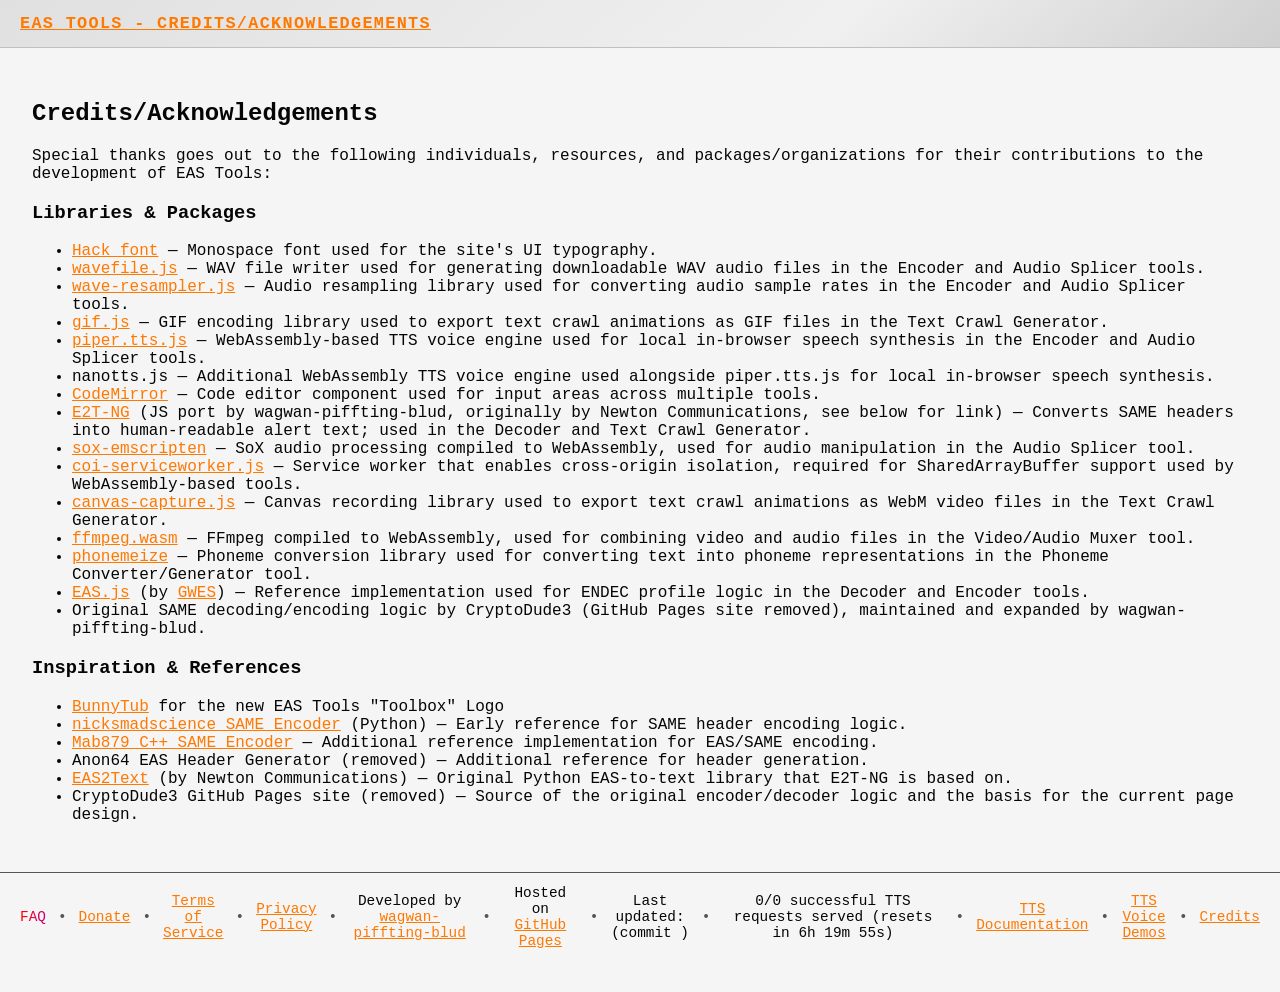
==== credits.html @ 18090b98 "Add third-party credits page; new logo by BunnyTub (https://bunnytub.com/) Signed-off-by: wagwan pif" ====
<!DOCTYPE html>
<html lang="en">
    <head>
        <meta charset="utf-8">
        <meta http-equiv="Content-Type" content="text/html; charset=utf-8">
        <meta name="robots" content="index, nofollow">
        <meta name="viewport" content="width=device-width, initial-scale=1">
        <title>EAS Tools - Credits/Acknoledgements</title>
        <link rel="stylesheet" href="assets/css/hack.css">
        <link rel="stylesheet" href="assets/css/style.css">
        <meta name="title" content="Emergency Alert System (EAS) Tools">
        <meta name="description" content="A web tool to decode and encode EAS SAME headers locally in your browser.">
        <meta name="keywords" content="eas, same, emergency alert system, specific area message encoding">
        <meta name="language" content="English">
        <meta name="image" content="https://eas.tools/assets/eas-logo-banner.png">
        <meta name="author" content="https://github.com/wagwan-piffting-blud/">
        <link rel="canonical" href="https://eas.tools/">
        <meta property="og:type" content="website">
        <meta property="og:title" content="Emergency Alert System (EAS) Tools">
        <meta property="og:description" content="A web tool to decode and encode EAS SAME headers locally in your browser.">
        <meta property="og:url" content="https://eas.tools/">
        <meta property="og:image" content="https://eas.tools/assets/eas-logo-banner.png">
        <meta property="og:site_name" content="EAS Tools">
        <meta name="twitter:card" content="summary">
        <meta name="twitter:title" content="Emergency Alert System (EAS) Tools">
        <meta name="twitter:description"
            content="A web tool to decode and encode EAS SAME headers locally in your browser.">
        <meta name="twitter:image" content="https://eas.tools/assets/eas-logo-banner.png">
        <meta name="twitter:image:alt" content="Emergency Alert System Logo">
        <!-- Cloudflare Web Analytics -->
        <script defer src='https://static.cloudflareinsights.com/beacon.min.js'
            data-cf-beacon='{"token": "de7f295c3b7d43e1a9a771246a7fdc65"}'></script>
        <!-- End Cloudflare Web Analytics -->
    </head>
    <body>
        <header>
            <h1><a href="./index.html">EAS Tools - Credits/Acknowledgements</a></h1>
        </header>
        <main>
            <article style="padding: 2rem;">
                <h2>Credits/Acknowledgements</h2>
                <p>Special thanks goes out to the following individuals, resources, and packages/organizations for their contributions to the development of EAS Tools:</p>
                <h3>Libraries &amp; Packages</h3>
                <ul>
                    <li><a href="https://github.com/source-foundry/Hack" target="_blank" rel="noopener">Hack font</a> &mdash; Monospace font used for the site's UI typography.</li>
                    <li><a href="https://rochars.github.io/wavefile/" target="_blank" rel="noopener">wavefile.js</a> &mdash; WAV file writer used for generating downloadable WAV audio files in the Encoder and Audio Splicer tools.</li>
                    <li><a href="https://github.com/rochars/wave-resampler" target="_blank" rel="noopener">wave-resampler.js</a> &mdash; Audio resampling library used for converting audio sample rates in the Encoder and Audio Splicer tools.</li>
                    <li><a href="https://github.com/jnordberg/gif.js" target="_blank" rel="noopener">gif.js</a> &mdash; GIF encoding library used to export text crawl animations as GIF files in the Text Crawl Generator.</li>
                    <li><a href="https://github.com/Mintplex-Labs/piper-tts-web" target="_blank" rel="noopener">piper.tts.js</a> &mdash; WebAssembly-based TTS voice engine used for local in-browser speech synthesis in the Encoder and Audio Splicer tools.</li>
                    <li>nanotts.js &mdash; Additional WebAssembly TTS voice engine used alongside piper.tts.js for local in-browser speech synthesis.</li>
                    <li><a href="https://codemirror.net/" target="_blank" rel="noopener">CodeMirror</a> &mdash; Code editor component used for input areas across multiple tools.</li>
                    <li><a href="https://github.com/wagwan-piffting-blud/E2T-NG" target="_blank" rel="noopener">E2T-NG</a> (JS port by wagwan-piffting-blud, originally by Newton Communications, see below for link) &mdash; Converts SAME headers into human-readable alert text; used in the Decoder and Text Crawl Generator.</li>
                    <li><a href="https://github.com/rameshvarun/sox-emscripten" target="_blank" rel="noopener">sox-emscripten</a> &mdash; SoX audio processing compiled to WebAssembly, used for audio manipulation in the Audio Splicer tool.</li>
                    <li><a href="https://github.com/gzuidhof/coi-serviceworker" target="_blank" rel="noopener">coi-serviceworker.js</a> &mdash; Service worker that enables cross-origin isolation, required for SharedArrayBuffer support used by WebAssembly-based tools.</li>
                    <li><a href="https://github.com/amandaghassaei/canvas-capture" target="_blank" rel="noopener">canvas-capture.js</a> &mdash; Canvas recording library used to export text crawl animations as WebM video files in the Text Crawl Generator.</li>
                    <li><a href="https://github.com/ffmpegwasm/ffmpeg.wasm" target="_blank" rel="noopener">ffmpeg.wasm</a> &mdash; FFmpeg compiled to WebAssembly, used for combining video and audio files in the Video/Audio Muxer tool.</li>
                    <li><a href="https://github.com/hans00/phonemize" target="_blank" rel="noopener">phonemeize</a> &mdash; Phoneme conversion library used for converting text into phoneme representations in the Phoneme Converter/Generator tool.</li>
                    <li><a href="https://github.com/globaleas/EAS.js/" target="_blank" rel="noopener">EAS.js</a> (by <a href="https://globaleas.org/" target="_blank" rel="noopener">GWES</a>) &mdash; Reference implementation used for ENDEC profile logic in the Decoder and Encoder tools.</li>
                    <li>Original SAME decoding/encoding logic by CryptoDude3 (GitHub Pages site removed), maintained and expanded by wagwan-piffting-blud.</li>
                </ul>
                <h3>Inspiration &amp; References</h3>
                <ul>
                    <li><a href="https://bunnytub.com/" target="_blank" rel="noopener">BunnyTub</a> for the new EAS Tools "Toolbox" Logo</li>
                    <li><a href="https://github.com/nicksmadscience/eas-same-encoder" target="_blank" rel="noopener">nicksmadscience SAME Encoder</a> (Python) &mdash; Early reference for SAME header encoding logic.</li>
                    <li><a href="https://github.com/Mab879/eas_encoder" target="_blank" rel="noopener">Mab879 C++ SAME Encoder</a> &mdash; Additional reference implementation for EAS/SAME encoding.</li>
                    <li>Anon64 EAS Header Generator (removed) &mdash; Additional reference for header generation.</li>
                    <li><a href="https://github.com/Newton-Communications/E2T/" target="_blank" rel="noopener">EAS2Text</a> (by Newton Communications) &mdash; Original Python EAS-to-text library that E2T-NG is based on.</li>
                    <li>CryptoDude3 GitHub Pages site (removed) &mdash; Source of the original encoder/decoder logic and the basis for the current page design.</li>
                </ul>
            </article>
        </main>
        <footer></footer>
        <script src="assets/js/footer.js"></script>
    </body>
</html>
---- assets/css/hack.css ----
/*!
 *  Hack typeface https://github.com/source-foundry/Hack
 *  License: https://github.com/source-foundry/Hack/blob/master/LICENSE.md
 */
/* FONT PATHS
 * -------------------------- */
@font-face {
  font-family: 'Hack';
  src: url('../fonts/hack-regular.woff2') format('woff2'), url('../fonts/hack-regular.woff') format('woff');
  font-weight: 400;
  font-style: normal;
}

@font-face {
  font-family: 'Hack';
  src: url('../fonts/hack-bold.woff2') format('woff2'), url('../fonts/hack-bold.woff') format('woff');
  font-weight: 700;
  font-style: normal;
}

@font-face {
  font-family: 'Hack';
  src: url('../fonts/hack-italic.woff2') format('woff2'), url('../fonts/hack-italic.woff') format('woff');
  font-weight: 400;
  font-style: italic;
}

@font-face {
  font-family: 'Hack';
  src: url('../fonts/hack-bolditalic.woff2') format('woff2'), url('../fonts/hack-bolditalic.woff') format('woff');
  font-weight: 700;
  font-style: italic;
}
---- assets/css/style.css ----
/* Animation CSS */
@keyframes fill-progress {
  0% {
    width: 0;
  }
  100% {
    width: 40vw;
  }
}

@keyframes rainbow-animation {
    0% {
        background-position: 0%;
    }
    100% {
        background-position: 100%;
    }
}

@keyframes announcement-slide-in {
    from { opacity: 0; transform: translateY(16px); }
    to   { opacity: 1; transform: translateY(0); }
}

@keyframes announcement-slide-out {
    from { opacity: 1; transform: translateY(0); }
    to   { opacity: 0; transform: translateY(16px); }
}

/* Element-level CSS */
* {
    box-sizing: border-box;
    --color-bg: #050505;
    --color-text: #f5f5f5;
    --color-orange: #ff7800;
    --color-dark-orange: #b15708;
    --color-border: #303030;
    --color-border-light: #555555;
    --color-black: #000000;
}

:root{
  --sat: env(safe-area-inset-top, 10px);
  --sab: env(safe-area-inset-bottom, 10px);
}

html {
    height: 100%;
    width: 100%;
}

table {
    border-collapse: collapse;
    border: 1px solid var(--color-black);
    font-size: 1.04em;
}

table td {
    border: 2px solid var(--color-black);
}

body {
    margin: 0;
    background: var(--color-bg);
    color: var(--color-text);
    font-family: "Hack", monospace;
    display: flex;
    flex-direction: column;
    min-height: 100vh;
    padding-bottom: var(--sab);
}

header {
    display: flex;
    align-items: center;
    justify-content: space-between;
    gap: 16px;
    padding: 14px 20px;
    background: linear-gradient(140deg, #121212, #1f1f1f 65%, #0b0b0b);
    border-bottom: 1px solid #242424;
}

h1 {
    margin: 0;
    font-size: 1.05rem;
    letter-spacing: 0.08em;
    text-transform: uppercase;
}

select,input,textarea,date {
    background-color: #161616;
    color: var(--color-text);
    border: 1px solid var(--color-border);
}

main {
    flex: 1 1 auto;
    position: relative;
    overflow: hidden;
}

pre {
    white-space: pre-wrap;
    background-color: #ecedec;
    color: var(--color-black);
    padding: 12px;
    padding-right: 3vw;
}

button {
    background-color: var(--color-orange);
    color: var(--color-bg);
    padding: 6px 12px;
    border-radius: 4px;
    cursor: pointer;
    font-size: 0.9rem;
    font-family: 'Hack', monospace;
}

footer {
    background: #121212;
    color: var(--color-text);
    text-align: center;
    padding: 12px 20px;
    font-size: 0.9rem;
    border-top: 1px solid #242424;
}

audio {
    width: 30vw;
    height: auto;
}

a {
    color: #ff9a3c;
}

/* Pseudo-class and attribute CSS */
section.ffm-app {
    font-family: "Hack", monospace !important;
}

a:visited {
    color: var(--color-dark-orange);
}

button[data-tool] {
    border: 1px solid var(--color-border);
    background: #161616;
    color: inherit;
    font: inherit;
    padding: 8px 18px;
    cursor: pointer;
    border-radius: 6px;
    transition: background 120ms ease, color 120ms ease, border-color 120ms ease;
}

button[data-tool]:hover {
    background: #252525;
}

button[data-tool].active {
    background: var(--color-orange);
    color: var(--color-bg);
    border-color: var(--color-orange);
}

span.checkmark {
    display: inline-flex;
    align-items: center;
    justify-content: center;
    width: 20px;
    height: 20px;
    position: relative;
    background-color: #161616;
    border: 2px solid var(--color-border);
    border-radius: 4px;
    flex-shrink: 0;
}

[data-mic-container] {
    margin-bottom: 8px;
}

button:disabled,
button[disabled] {
    background-color: #3a3a3a;
    color: var(--color-border-light);
    cursor: not-allowed;
    border-color: #3a3a3a;
}

/* ID-level CSS */
#faq-link {
    background: linear-gradient(270deg, #ff0000, #ff7f00, #ffff00, #00ff00, #5b5bf1, #7612bd, #8b00ff, #ff0000);
    background-size: 1400% 1400%;
    -webkit-background-clip: text;
    -moz-background-clip: text;
    background-clip: text;
    color: transparent;
    -webkit-text-fill-color: transparent;
    animation: rainbow-animation 60s ease infinite;
}

#audioPlayback {
    display: block;
    margin-top: 8px;
    padding: 6px;
    background: #1a1a1a;
    border: 1px solid var(--color-border);
    border-radius: 6px;
    min-height: 40px;
}

.generatedHeader {
    background-color: #222;
    color: var(--color-text);
    padding: 6px;
    border-radius: 4px;
    display: inline-block;
    margin-top: 6px;
}

#status {
    font-family: Hack;
}

#balconTable table,#balconTable th, #balconTable td {
    border: 1px solid white;
}

#crawlExportProgress {
    height: 1.25rem;
    width: 100%;
    background-color: var(--color-black);
    border: 1px solid var(--color-border-light);
    border-radius: 10px;
    appearance: none;
    overflow: hidden;
    display: block;
}

#crawlExportProgress::-webkit-progress-bar {
    background-color: var(--color-black);
}

#crawlExportProgress::-webkit-progress-value {
    background-color: var(--color-orange);
    border-radius: 10px;
    transition: width 150ms linear;
}

#crawlExportProgress::-moz-progress-bar {
    background-color: var(--color-orange);
    transition: width 150ms linear;
}

#decoder-panel #output {
    font-family: "Hack", monospace;
    white-space: pre-wrap;
}

#decoder-panel #sync {
    font-family: monospace;
    font-size: 1.5em;
}

#decoder-panel .level-meter {
    display: flex;
    align-items: flex-start;
    gap: 12px;
    margin: 12px 0 18px;
}

#decoder-panel .level-meter__label {
    font-size: 0.75rem;
    letter-spacing: 0.08em;
    text-transform: uppercase;
    color: #9a9a9a;
    min-width: 56px;
    padding-top: 1px;
}

#decoder-panel .level-meter__stack {
    flex: 1 1 auto;
    min-width: 0;
}

#decoder-panel .level-meter__bars {
    position: relative;
    width: 100%;
    height: 10px;
    border-radius: 999px;
    overflow: hidden;
    background: linear-gradient(90deg,
            rgba(52, 199, 89, 0.22) 0%,
            rgba(52, 199, 89, 0.22) 66.666%,
            rgba(255, 204, 0, 0.22) 66.666%,
            rgba(255, 204, 0, 0.22) 85%,
            rgba(255, 69, 58, 0.22) 85%,
            rgba(255, 69, 58, 0.22) 100%);
    border: 1px solid #232323;
}

#decoder-panel .level-meter__fill {
    position: absolute;
    inset: 0;
    width: 100%;
    background: linear-gradient(90deg,
            #34c759 0%,
            #34c759 66.666%,
            #ffcc00 66.666%,
            #ffcc00 85%,
            #ff453a 85%,
            #ff453a 100%);
    clip-path: inset(0 100% 0 0);
    -webkit-clip-path: inset(0 100% 0 0);
    transition: clip-path 80ms linear, -webkit-clip-path 80ms linear;
}

#decoder-panel .level-meter__scale {
    margin-top: 3px;
    user-select: none;
}

#decoder-panel .level-meter__tick-lines {
    --meter-tick-minor: rgba(255, 255, 255, 0.48);
    --meter-tick-major: rgba(255, 255, 255, 0.82);
    height: 8px;
    background-image:
        linear-gradient(var(--meter-tick-major), var(--meter-tick-major)),
        linear-gradient(var(--meter-tick-major), var(--meter-tick-major)),
        linear-gradient(var(--meter-tick-major), var(--meter-tick-major)),
        linear-gradient(var(--meter-tick-major), var(--meter-tick-major)),
        linear-gradient(var(--meter-tick-major), var(--meter-tick-major)),
        linear-gradient(var(--meter-tick-major), var(--meter-tick-major)),
        linear-gradient(var(--meter-tick-major), var(--meter-tick-major)),
        linear-gradient(var(--meter-tick-minor), var(--meter-tick-minor)),
        linear-gradient(var(--meter-tick-minor), var(--meter-tick-minor)),
        linear-gradient(var(--meter-tick-minor), var(--meter-tick-minor)),
        linear-gradient(var(--meter-tick-minor), var(--meter-tick-minor)),
        linear-gradient(var(--meter-tick-minor), var(--meter-tick-minor)),
        linear-gradient(var(--meter-tick-minor), var(--meter-tick-minor));
    background-size:
        2px 8px,
        2px 8px,
        2px 8px,
        2px 8px,
        2px 8px,
        2px 8px,
        2px 8px,
        2px 6px,
        2px 6px,
        2px 6px,
        2px 6px,
        2px 6px,
        2px 6px;
    background-position:
        0% 0,
        16.666667% 0,
        33.333333% 0,
        50% 0,
        66.666667% 0,
        83.333333% 0,
        100% 0,
        8.333333% 1px,
        25% 1px,
        41.666667% 1px,
        58.333333% 1px,
        75% 1px,
        91.666667% 1px;
    background-repeat: no-repeat;
}

#decoder-panel .level-meter__tick-labels {
    margin-top: 2px;
    position: relative;
    height: 1em;
    font-family: "Hack", monospace;
    font-size: 0.66rem;
    font-weight: 600;
    letter-spacing: 0.01em;
    color: rgba(255, 255, 255, 0.82);
    text-shadow: 0 0 2px rgba(0, 0, 0, 0.45);
    line-height: 1;
}

#decoder-panel .level-meter__tick-labels span {
    position: absolute;
    top: 0;
    transform: translateX(-50%);
    white-space: nowrap;
}

#decoder-panel .level-meter__tick-labels span:nth-child(1) {
    left: 0%;
}

#decoder-panel .level-meter__tick-labels span:nth-child(2) {
    left: 16.666667%;
}

#decoder-panel .level-meter__tick-labels span:nth-child(3) {
    left: 33.333333%;
}

#decoder-panel .level-meter__tick-labels span:nth-child(4) {
    left: 50%;
}

#decoder-panel .level-meter__tick-labels span:nth-child(5) {
    left: 66.666667%;
}

#decoder-panel .level-meter__tick-labels span:nth-child(6) {
    left: 83.333333%;
}

#decoder-panel .level-meter__tick-labels span:nth-child(7) {
    left: 100%;
}

#decoder-panel .modalContainer {
    left: 0;
    top: 0;
    z-index: 999;
    position: fixed;
    width: 100%;
    height: 100%;
    display: flex;
    justify-content: center;
    align-items: center;
}

#decoder-panel .modalBox {
    z-index: 1000;
    font-family: monospace;
    padding: 10px;
    margin: 15px;
    background-color: #0e0e0e;
    border: 1px solid #2b2b2b;
}

#decoder-panel .modalContent {
    padding: 20px;
    height: 50%;
    position: relative;
}

#decoder-panel .modalClose {
    position: absolute;
    font-size: 1.5em;
    cursor: pointer;
    z-index: 1001;
    margin: 2px;
}

#decoder-panel .watch {
    color: var(--color-orange);
}

#decoder-panel .warning {
    color: #ff4d4d;
}

#encoder-panel a {
    color: #ff9a3c;
}

#encoder-panel table,
#encoder-panel th,
#encoder-panel td {
    border: 1px solid #444;
}

#encoder-panel table {
    border-collapse: collapse;
    font-size: 1.04em;
}

#encoder-panel td,
#encoder-panel th {
    padding: 6px 8px;
}

#encoder-panel .control-panel button {
    display: inline-block;
}

#spliceWaveform {
    width: 100%;
    height: auto;
    border-radius: 6px;
    background: linear-gradient(180deg, #0f0f0f 0%, #111 100%);
}

#tab-set {
    display: flex;
    gap: 10px;
}

#cheader {
    width: 35vw;
    text-wrap: wrap;
}

#ttsVoice2 {
    width: 100%;
    height: 15rem;
    font-family: "Hack", monospace;
    font-size: 1rem;
    padding: 8px;
    border-radius: 6px;
    resize: vertical;
}

#ttsText:disabled {
    opacity: 0.65;
}

#ttsText, #ttsText2 {
    display: none;
}

#ttsVoice2 {
    height: auto;
}

#mobile-controls {
    display: none;
}

#stateselect, #countyselect {
    width: 10vw;
}

#rgselect {
    width: 3vw;
}

#spliceSilence,
#spliceLoudness {
    width: 7.5vw;
}

#spliceMacros {
    width: 15vw;
}

#eas-tools-logo {
    background: url('../eas-tools-logo.png?v=2') no-repeat center; /* cache-busting query param */
    background-size: 115%;
    width: 3vw;
    height: 6vh;
    border-radius: 50%;
    object-fit: contain;
    display: inline-block;
}

#announcement-toast {
    position: fixed;
    bottom: 20px;
    right: 20px;
    max-width: 340px;
    background: #1a1a1a;
    border: 1px solid var(--color-border-light);
    border-left: 3px solid var(--color-orange);
    border-radius: 6px;
    padding: 14px 36px 14px 14px;
    font-size: 0.85rem;
    line-height: 1.4;
    color: var(--color-text);
    z-index: 9999;
    animation: announcement-slide-in 0.3s ease-out;
    box-shadow: 0 4px 16px rgba(0, 0, 0, 0.5);
}

#announcement-toast strong {
    display: block;
    margin-bottom: 4px;
    color: var(--color-orange);
}

#announcement-toast p {
    margin: 0;
    color: #ccc;
}

#announcement-toast a {
    color: #ff9a3c;
}

#announcement-toast a:visited {
    color: var(--color-dark-orange);
}

#announcement-dismiss {
    position: absolute;
    top: 6px;
    right: 6px;
    background: none;
    border: none;
    color: #888;
    font-size: 1.2rem;
    cursor: pointer;
    padding: 2px 6px;
    line-height: 1;
}

#announcement-dismiss:hover {
    color: var(--color-text);
}

/* Class-level CSS */
.strikethrough {
    text-decoration: line-through;
}

.right-align {
    float: right;
}

.funny-haha {
    color: var(--color-text) !important;
    text-decoration: none;
}

.codemirror-example > .cm-s-dracula .CodeMirror-cursor {
    border-left: solid thin #282a36 !important;
}

.inner-copy-paste-paragraph {
    margin: 0;
    margin-bottom: -12px;
}

.codemirror-example, .CodeMirror.vtml-codemirror-pre, .CodeMirror.bal-codemirror-pre {
    font-family: "Hack", monospace;
    font-size: 1rem;
    margin-top: 12px;
    height: 25vh;
}

.copy-paste-code-container {
    border: 1px solid var(--color-border);
    border-radius: 6px;
    padding: 12px;
    background-color: #121212;
}

.copy-text {
    position: relative;
    bottom: -4vh;
    left: 92vw;
    background-color: var(--color-orange);
    color: var(--color-bg);
    padding: 8px 12px;
    border-radius: 6px;
    font-size: 0.9rem;
    box-shadow: 0 2px 6px rgba(0, 0, 0, 0.3);
    opacity: 0.9;
    z-index: 10000;
    cursor: pointer;
    text-anchor: end;
}

.crawl-export-progress {
    padding: 12px 16px;
    border-radius: 12px;
    margin-top: 12px;
}

.crawl-export-progress__row {
    display: flex;
    align-items: center;
    gap: 12px;
}

.crawl-export-progress__row progress {
    flex: 1 1 auto;
}

.ttsText--editor {
    display: block;
    width: 100%;
    margin: 0 auto;
}

.CodeMirror.ttsText--editor {
    display: inline-block;
    width: 100%;
    margin: 0 auto;
    border: 1px solid #2b2b2b;
    border-radius: 6px;
    font-family: "Hack", monospace;
    font-size: 1rem;
}

.ttsText--editor .CodeMirror-scroll {
    min-height: 15rem;
}

.ttsText--editor pre {
    background: transparent;
    color: inherit;
    padding: 0;
    margin: 0;
    white-space: pre-wrap;
}

.ttsText--editor .CodeMirror-wrap pre.CodeMirror-line,
.ttsText--editor .CodeMirror-wrap pre.CodeMirror-line-like {
    padding: 0 4px;
}

.footer-links {
    list-style: none;
    display: flex;
    justify-content: center;
    align-items: center;
    gap: 0;
    margin: 0;
    padding: 0;
    flex-wrap: nowrap;
}

.footer-links li {
    display: inline-flex;
    align-items: center;
}

.footer-links li + li::before {
    content: "•";
    color: #555;
    margin: 0 12px;
}

.footer-links p {
    margin: 0;
}

.section-heading {
    font-size: 0.95rem;
    letter-spacing: 0.04em;
    text-transform: uppercase;
    margin: 0 0 18px;
    color: var(--color-orange);
}

.hidden-checkbox {
    position: absolute;
    top: 50%;
    left: 0;
    width: 20px;
    height: 20px;
    margin: 0;
    opacity: 0;
    cursor: pointer;
    transform: translateY(-50%);
}

.custom-checkbox-container {
    position: relative;
    display: inline-flex;
    align-items: center;
    gap: 10px;
    cursor: pointer;
    user-select: none;
    line-height: 1.2;
}

.custom-checkbox-container input[type="checkbox"]:focus-visible~span.checkmark {
    box-shadow: 0 0 0 2px rgba(255, 120, 0, 0.55);
}

.custom-checkbox-container input[type="checkbox"]:checked~span.checkmark {
    background-color: var(--color-orange);
    border-color: var(--color-orange);
}

.custom-checkbox-container span.checkmark:after {
    content: "";
    position: absolute;
    top: 50%;
    left: 50%;
    width: 6px;
    height: 12px;
    border: solid white;
    border-width: 0 3px 3px 0;
    transform: translate(-50%, -60%) rotate(45deg);
    opacity: 0;
}

.custom-checkbox-container input[type="checkbox"]:checked~span.checkmark:after {
    opacity: 1;
}

.shorter-hr {
    border: none;
    border-top: 1px solid var(--color-border);
    margin: 12px 0;
    width: 30%;
}

.eom-hr {
    border: none;
    border-top: 3px solid var(--color-border);
    margin: 12px 0;
    width: 60%;
}

.control-panel button {
    display: inline-block;
}

.splice-grid {
    display: grid;
    grid-template-columns: 2fr 1fr;
    gap: 16px;
    align-items: start;
}

.waveform-card {
    background: #0a0a0a;
    border: 1px solid #1e1e1e;
    border-radius: 8px;
    padding: 12px;
}

.waveform-meta {
    display: flex;
    justify-content: space-between;
    align-items: center;
    margin-top: 8px;
    gap: 8px;
    flex-wrap: wrap;
}

.waveform-actions {
    display: flex;
    gap: 8px;
    flex-wrap: wrap;
}

.splice-controls {
    background: #0b0b0b;
    border: 1px solid #1e1e1e;
    border-radius: 8px;
    padding: 12px;
    display: flex;
    flex-direction: column;
    gap: 10px;
}

.status-line {
    display: block;
    min-height: 18px;
    opacity: 0.85;
}

.splice-action-grid {
    display: grid;
    grid-template-columns: repeat(auto-fit, minmax(140px, 1fr));
    gap: 8px;
}

.splice-storage {
    font-size: 0.9em;
}

.splice-timeline {
    margin-top: 16px;
}

.splice-timeline__hint {
    margin-top: 4px;
}

.splice-segment-list {
    list-style: none;
    padding: 0;
    margin: 0;
    display: grid;
    gap: 8px;
}

.title {
    font-weight: bold;
}

.entry {
    cursor: pointer;
    user-select: none;
}

.tool-panel {
    position: absolute;
    inset: 0;
    overflow-y: auto;
    padding: 24px clamp(18px, 2vw, 32px);
    display: none;
}

.tool-panel.active {
    display: block;
}

.mobileBreak,.phonemeCrossMode,.customFontUpload {
    display: none;
}

.CodeMirror-code {
    margin-right: 110px;
}

.dragover {
    border-color: var(--color-orange) !important;
    background-color: var(--color-border-light) !important;
    border: 6px dashed var(--color-orange) !important;
}

.dragover::before{
    content: "Release to upload";
    position: absolute;
    top: 50%;
    left: 50%;
    transform: translate(-50%, -50%);
    color: var(--color-orange);
    font-size: 1.5rem;
    font-weight: bold;
    pointer-events: none;
}

.raw-alert::after {
    content: " [RAW]";
    color: var(--color-border-light);
    margin-right: 6px;
}

.announcement-hiding {
    animation: announcement-slide-out 0.2s ease-in forwards !important;
}

/* Media Queries */
/* Mobile devices */
@media screen and (max-width: 1079px) {
    #eas-tools-logo {
        width: 12vw;
        height: 5.5vh;
        margin: 12px 12px 0 0;
    }

    .inner-copy-paste-paragraph {
        margin: 0;
        margin-bottom: -12px;
    }

    .codemirror-example, .CodeMirror.vtml-codemirror-pre, .CodeMirror.bal-codemirror-pre {
        font-family: "Hack", monospace;
        font-size: 1rem;
        margin-top: 50px;
        height: 25vh;
    }

    .copy-paste-code-container {
        border: 1px solid var(--color-border);
        border-radius: 6px;
        padding: 12px;
        background-color: #121212;
    }

    .copy-text {
        position: relative;
        bottom: -2vh;
        left: 55vw;
        background-color: var(--color-orange);
        color: var(--color-bg);
        padding: 8px 12px;
        border-radius: 6px;
        font-size: 0.9rem;
        box-shadow: 0 2px 6px rgba(0, 0, 0, 0.3);
        opacity: 0.9;
        z-index: 1000;
        cursor: pointer;
        text-anchor: end;
    }

    footer {
        font-size: 0.7rem;
        position: sticky;
        bottom: 0;
        overflow-y: scroll;
        z-index: 10000;
    }

    #footer-mobile-arrow {
        display: block !important;
        width: 10vw;
        height: 5px;
        background-color: var(--color-border-light);
        border-radius: 3px;
        margin: 0 auto 6px auto;
    }

    #footer-mobile-arrow::after {
        display: block !important;
        content: "▶";
        font-size: 1.5rem;
        font-weight: bold;
        color: var(--color-border-light);
        position: relative;
        top: -1.7vh;
        left: 4.2vw;
    }

    #footer-mobile-tip {
        display: block !important;
        text-align: center;
        font-size: 0.6rem;
        color: var(--color-border-light);
        margin: 0 0 6px 0;
    }

    #tts-requests-reset-time {
        font-size: 0.5rem;
    }

    .right-align {
        float: none;
        display: block;
        text-align: right;
        margin-top: 10px;
    }

    .footer-links {
        list-style: none;
        display: flex;
        justify-content: left;
        align-items: left;
        gap: 0;
        margin: 0;
        padding: 0;
        flex-wrap: nowrap;
    }

    .footer-links li:last-child {
        padding-right: 5vw;
    }

    .footer-links li {
        display: inline-flex;
        align-items: left;
    }

    .footer-links li + li::before {
        content: "•";
        color: var(--color-border-light);
        margin: 0 12px;
    }

    .footer-links p {
        margin: 0;
    }

    .shorter-hr,
    .eom-hr,
    #cheader,
    #ttsVoice {
        width: 100%;
    }

    #cheader {
        height: 50px;
    }

    audio {
        width: 90vw;
    }

    .splice-grid {
        display: flex;
        flex-direction: column;
        gap: 12px;
    }

    .waveform-card,
    .splice-controls,
    .splice-timeline {
        width: 100%;
    }

    #spliceWaveform {
        height: 8rem;
    }

    .splice-segment-list li div {
        width: 3vw;
    }

    .splice-segment-list li {
        text-overflow: ellipsis;
        width: 100%;
        height: 8rem;
        overflow: scroll;
        grid-template-columns: repeat(auto-fill, minmax(140px, 1fr));
    }

    #tab-set {
        flex: 1 1 auto;
        min-width: 0;
    }

    #nav-buttons {
        display: none;
    }

    #nav-selector {
        display: block !important;
    }

    #nav-select {
        width: 125%;
        padding: 8px;
        margin-top: 8px;
        margin-left: -4.2vw;
        font-size: 1rem;
        border-radius: 6px;
        background-color: #161616;
        color: var(--color-text);
        border: 1px solid var(--color-border);
    }

    #mobile-controls {
        display: inline-block;
    }

    #desktop-controls {
        display: none;
    }

    #stateselect, #countyselect, #rgselect {
        width: 70vw;
    }

    #att {
        width: 95vw;
    }

    .generatedHeader {
        width: 100%;
        text-wrap: wrap;
    }

    .mobileBreak {
        display: block;
    }

    .ttsText--editor {
        width: 100% !important;
    }

    .CodeMirror.ttsText--editor {
        width: 100% !important;
    }

    .CodeMirror-code {
        margin-right: 0;
    }

    #spliceMacros {
        width: 40vw;
    }

    #spliceSilence,
    #spliceLoudness,
    #static-noise-level,
    #static-noise-fade-depth,
    #static-noise-fade-rate {
        width: 20vw;
    }

    #ttsRatePitchControls {
        font-size: 0.85rem;
    }

    #ttsRatePitchControls2 {
        font-size: 0.75rem;
    }

    body > header {
        padding-top: var(--sat);
    }
}

/* Light mode */
@media (prefers-color-scheme: light) {
    * {
        --color-bg: #f5f5f5;
        --color-bg-darker: #a7a7a7;
        --color-text: #050505;
    }

    body {
        background: var(--color-bg);
        color: var(--color-text);
    }

    #encoder-panel a {
        color: var(--color-orange);
    }

    a {
        color: var(--color-orange);
    }

    a:visited {
        color: #1d941d;
    }

    .section-heading {
        color: var(--color-orange);
    }

    header {
        background: linear-gradient(140deg, #e0e0e0, #f0f0f0 65%, #d0d0d0);
        border-bottom: 1px solid #c0c0c0;
    }

    button[data-tool] {
        background: #e0e0e0;
        border: 1px solid #b0b0b0;
        color: var(--color-text);
    }

    button[data-tool]:hover {
        background: #d0d0d0;
    }

    button[data-tool].active {
        background: var(--color-orange);
        color: var(--color-text);
        border-color: var(--color-orange);
    }

    button {
        background-color: var(--color-orange);
        color: var(--color-text);
    }

    .tool-panel {
        background: var(--color-bg);
        color: var(--color-text);
    }

    .custom-checkbox-container span.checkmark {
        background-color: #f0f0f0;
        border: 2px solid #b0b0b0;
    }

    .custom-checkbox-container input[type="checkbox"]:checked~span.checkmark {
        background-color: var(--color-orange);
        border-color: var(--color-orange);
    }

    select,input,textarea,date {
        background-color: var(--color-bg);
        color: var(--color-text);
        border: 1px solid var(--color-border-light);
    }

    footer {
        background: var(--color-bg);
        color: var(--color-text);
        border-top: 1px solid var(--color-border-light);
    }

    #decoder-panel .modalBox {
        background-color: var(--color-bg);
        border: 1px solid var(--color-border-light);
    }

    #decoder-panel .level-meter__bars {
        background: linear-gradient(90deg,
                rgba(52, 199, 89, 0.25) 0%,
                rgba(52, 199, 89, 0.25) 66.666%,
                rgba(255, 204, 0, 0.25) 66.666%,
                rgba(255, 204, 0, 0.25) 85%,
                rgba(255, 69, 58, 0.25) 85%,
                rgba(255, 69, 58, 0.25) 100%);
        border: 1px solid var(--color-border-light);
    }

    #decoder-panel .level-meter__tick-lines {
        --meter-tick-minor: rgba(0, 0, 0, 0.42);
        --meter-tick-major: rgba(0, 0, 0, 0.72);
    }

    #decoder-panel .level-meter__tick-labels {
        color: rgba(0, 0, 0, 0.72);
        text-shadow: none;
    }

    #balconTable table, #balconTable th, #balconTable td {
        border: 1px solid var(--color-border-light);
    }

    .splice-controls,
    .waveform-card,
    .splice-segment-list,
    .splice-segment-list li {
        background-color: #f0f0f0 !important;
        border: 1px solid #b0b0b0 !important;
    }

    button:disabled,
    button[disabled] {
        background-color: #d0d0d0;
        color: #777777;
        cursor: not-allowed;
    }

    [data-splice-persist] {
        color: #1d941d !important;
    }

    .copy-paste-code-container {
        border: 1px solid #b0b0b0;
        background-color: #f0f0f0;
    }

    .generatedHeader {
        background-color: var(--color-bg) !important;
        color: var(--color-text) !important;
    }

    #audioPlayback {
        display: block;
        margin-top: 8px;
        padding: 6px;
        background: var(--color-bg);
        border: 1px solid var(--color-text);
        border-radius: 6px;
        min-height: 40px;
    }

    select#nav-select {
        color: var(--color-text);
        background-color: var(--color-bg);
    }
}

/* Additional mobile adjustments for the announcement toast */
@media (max-width: 480px) {
    #announcement-toast {
        right: 10px;
        left: 10px;
        bottom: 10px;
        max-width: none;
    }
}

/* Reduced motion */
@media (prefers-reduced-motion: reduce) {
    * {
        animation-duration: 0.001ms !important;
        transition-duration: 0.001ms !important;
    }
}
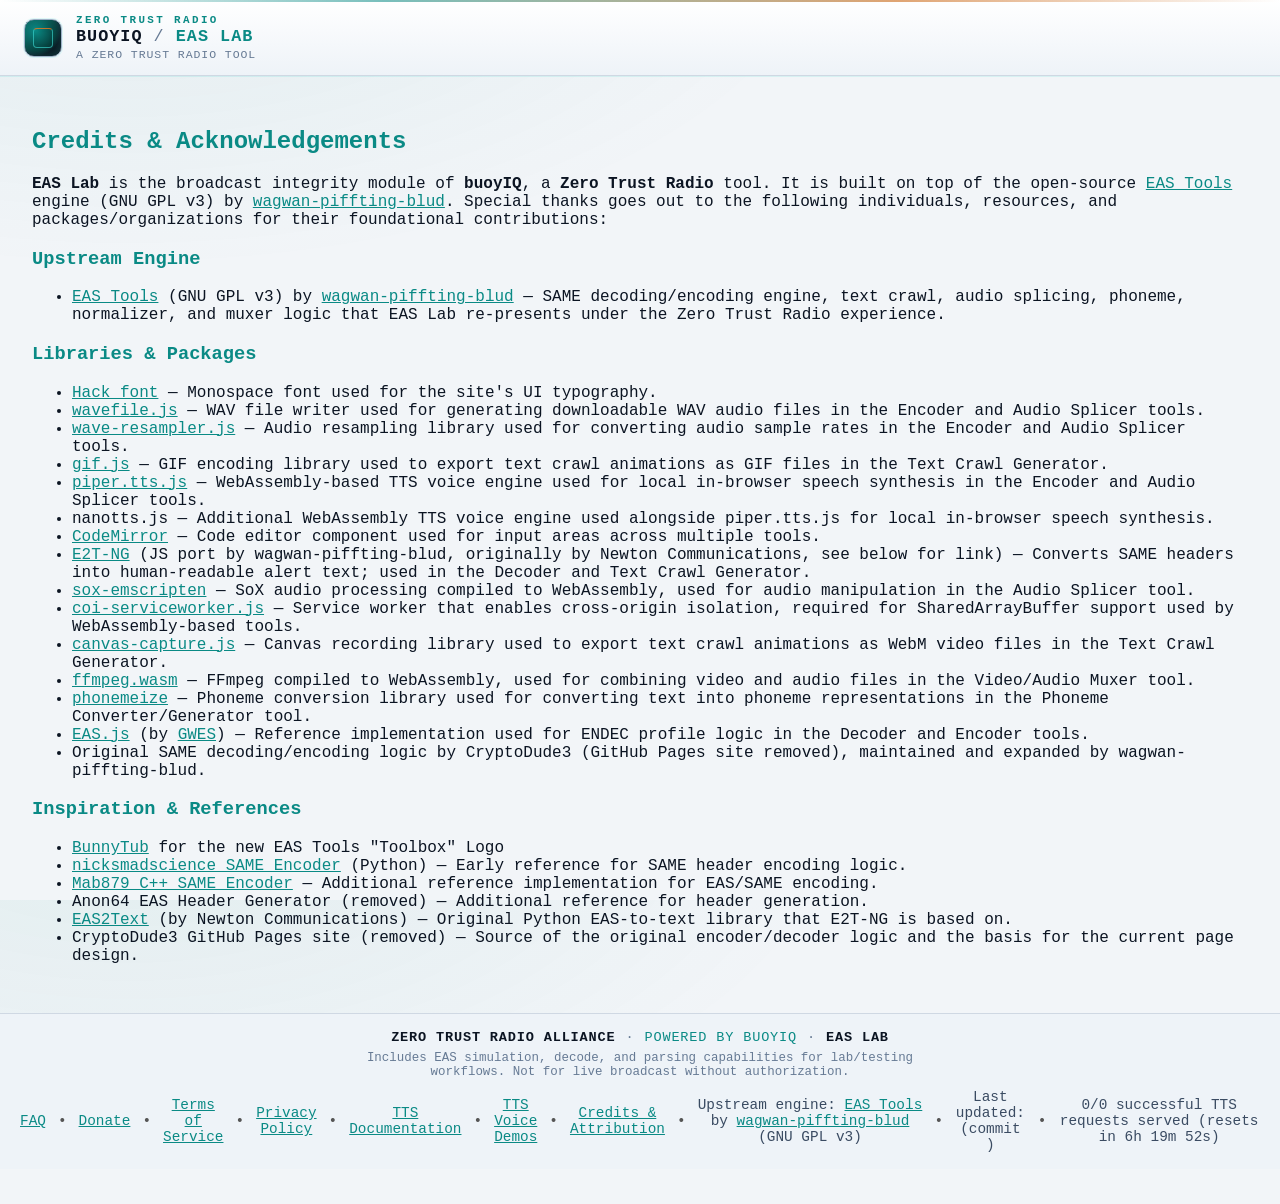
==== commit 394a86b3: "Rebrand EAS Tools as Zero Trust Radio · buoyIQ · EAS Lab Recasts the deployed experience as a native" ====
--- a/credits.html
+++ b/credits.html
@@ -5,41 +5,46 @@
         <meta http-equiv="Content-Type" content="text/html; charset=utf-8">
         <meta name="robots" content="index, nofollow">
         <meta name="viewport" content="width=device-width, initial-scale=1">
-        <title>EAS Tools - Credits/Acknoledgements</title>
+        <title>Credits &amp; Attribution — EAS Lab · buoyIQ · Zero Trust Radio</title>
         <link rel="stylesheet" href="assets/css/hack.css">
         <link rel="stylesheet" href="assets/css/style.css">
-        <meta name="title" content="Emergency Alert System (EAS) Tools">
-        <meta name="description" content="A web tool to decode and encode EAS SAME headers locally in your browser.">
-        <meta name="keywords" content="eas, same, emergency alert system, specific area message encoding">
+        <link rel="stylesheet" href="assets/css/ztr-brand.css">
+        <meta name="title" content="Credits &amp; Attribution — EAS Lab · buoyIQ · Zero Trust Radio">
+        <meta name="description" content="Open-source credits and attribution for EAS Lab, the broadcast integrity module of buoyIQ, a Zero Trust Radio tool.">
+        <meta name="keywords" content="zero trust radio, buoyiq, eas lab, credits, attribution, open source">
         <meta name="language" content="English">
         <meta name="image" content="https://eas.tools/assets/eas-logo-banner.png">
-        <meta name="author" content="https://github.com/wagwan-piffting-blud/">
+        <meta name="author" content="Zero Trust Radio Alliance">
         <link rel="canonical" href="https://eas.tools/">
         <meta property="og:type" content="website">
-        <meta property="og:title" content="Emergency Alert System (EAS) Tools">
-        <meta property="og:description" content="A web tool to decode and encode EAS SAME headers locally in your browser.">
+        <meta property="og:title" content="Credits &amp; Attribution — EAS Lab · buoyIQ · Zero Trust Radio">
+        <meta property="og:description" content="Open-source credits and attribution for EAS Lab, a Zero Trust Radio tool.">
         <meta property="og:url" content="https://eas.tools/">
         <meta property="og:image" content="https://eas.tools/assets/eas-logo-banner.png">
-        <meta property="og:site_name" content="EAS Tools">
+        <meta property="og:site_name" content="Zero Trust Radio · buoyIQ">
         <meta name="twitter:card" content="summary">
-        <meta name="twitter:title" content="Emergency Alert System (EAS) Tools">
+        <meta name="twitter:title" content="Credits &amp; Attribution — EAS Lab · buoyIQ · Zero Trust Radio">
         <meta name="twitter:description"
-            content="A web tool to decode and encode EAS SAME headers locally in your browser.">
+            content="Open-source credits and attribution for EAS Lab, a Zero Trust Radio tool.">
         <meta name="twitter:image" content="https://eas.tools/assets/eas-logo-banner.png">
-        <meta name="twitter:image:alt" content="Emergency Alert System Logo">
+        <meta name="twitter:image:alt" content="Zero Trust Radio · buoyIQ · EAS Lab">
         <!-- Cloudflare Web Analytics -->
         <script defer src='https://static.cloudflareinsights.com/beacon.min.js'
             data-cf-beacon='{"token": "de7f295c3b7d43e1a9a771246a7fdc65"}'></script>
         <!-- End Cloudflare Web Analytics -->
     </head>
     <body>
-        <header>
-            <h1><a href="./index.html">EAS Tools - Credits/Acknowledgements</a></h1>
+        <header data-brand-header>
+            <h1><a href="./index.html">Zero Trust Radio · buoyIQ · EAS Lab — Credits &amp; Attribution</a></h1>
         </header>
         <main>
             <article style="padding: 2rem;">
-                <h2>Credits/Acknowledgements</h2>
-                <p>Special thanks goes out to the following individuals, resources, and packages/organizations for their contributions to the development of EAS Tools:</p>
+                <h2>Credits &amp; Acknowledgements</h2>
+                <p><strong>EAS Lab</strong> is the broadcast integrity module of <strong>buoyIQ</strong>, a <strong>Zero Trust Radio</strong> tool. It is built on top of the open-source <a href="https://github.com/wagwan-piffting-blud/eas-tools">EAS Tools</a> engine (GNU GPL v3) by <a href="https://github.com/wagwan-piffting-blud/">wagwan-piffting-blud</a>. Special thanks goes out to the following individuals, resources, and packages/organizations for their foundational contributions:</p>
+                <h3>Upstream Engine</h3>
+                <ul>
+                    <li><a href="https://github.com/wagwan-piffting-blud/eas-tools" target="_blank" rel="noopener">EAS Tools</a> (GNU GPL v3) by <a href="https://github.com/wagwan-piffting-blud/" target="_blank" rel="noopener">wagwan-piffting-blud</a> &mdash; SAME decoding/encoding engine, text crawl, audio splicing, phoneme, normalizer, and muxer logic that EAS Lab re-presents under the Zero Trust Radio experience.</li>
+                </ul>
                 <h3>Libraries &amp; Packages</h3>
                 <ul>
                     <li><a href="https://github.com/source-foundry/Hack" target="_blank" rel="noopener">Hack font</a> &mdash; Monospace font used for the site's UI typography.</li>
@@ -70,6 +75,7 @@
             </article>
         </main>
         <footer></footer>
+        <script src="assets/js/brand-config.js"></script>
         <script src="assets/js/footer.js"></script>
     </body>
 </html>
--- a/assets/css/style.css
+++ b/assets/css/style.css
@@ -611,6 +611,23 @@
     color: var(--color-text);
 }
 
+#crawlPreviewDiv {
+    position: absolute;
+    top: 50vh;
+    left: calc(35% + (100% - 35%) / 2);
+    transform: translate(-50%, -50%);
+    width: calc(60vw - 2em);
+    max-width: 900px;
+    text-align: center;
+    pointer-events: none;
+}
+
+#crawlPreview {
+    width: 100%;
+    height: auto;
+    pointer-events: auto;
+}
+
 /* Class-level CSS */
 .strikethrough {
     text-decoration: line-through;
--- a/assets/css/ztr-brand.css
+++ b/assets/css/ztr-brand.css
@@ -0,0 +1,540 @@
+/* Zero Trust Radio · buoyIQ · EAS Lab — brand overlay.
+   Loaded after style.css so the infrastructure-intelligence palette
+   overrides the legacy EAS Tools orange/dark shell without rewriting
+   upstream styles. */
+
+:root {
+    --ztr-bg: #070b13;
+    --ztr-bg-alt: #0b1220;
+    --ztr-surface: #101826;
+    --ztr-surface-raised: #14203240;
+    --ztr-border: #1d2a3d;
+    --ztr-border-strong: #2a3c55;
+    --ztr-text: #e6eef7;
+    --ztr-text-dim: #9fb1c7;
+    --ztr-text-muted: #6c7f98;
+    --ztr-accent: #3dd6d0;
+    --ztr-accent-dim: #1f8a85;
+    --ztr-accent-deep: #0f4d4a;
+    --ztr-alert: #ff7a1a;
+    --ztr-alert-dim: #8a3f0a;
+    --ztr-danger: #ff4d5e;
+    --ztr-ok: #34c759;
+}
+
+/* Re-point upstream tokens to the ZTR palette so every legacy use of
+   var(--color-bg)/var(--color-orange) inherits the new look. */
+* {
+    --color-bg: var(--ztr-bg);
+    --color-text: var(--ztr-text);
+    --color-orange: var(--ztr-accent);
+    --color-dark-orange: var(--ztr-accent-dim);
+    --color-border: var(--ztr-border);
+    --color-border-light: var(--ztr-border-strong);
+    --color-black: #000000;
+}
+
+body {
+    background: radial-gradient(1200px 600px at 10% -10%, rgba(61, 214, 208, 0.08), transparent 60%),
+                radial-gradient(1000px 500px at 110% 0%, rgba(255, 122, 26, 0.06), transparent 60%),
+                var(--ztr-bg);
+    color: var(--ztr-text);
+}
+
+/* ========= Header lockup ========= */
+header.ztr-header {
+    display: flex;
+    align-items: center;
+    justify-content: space-between;
+    flex-wrap: wrap;
+    gap: 18px;
+    padding: 14px 24px;
+    background: linear-gradient(180deg, #0c1422 0%, #070b13 100%);
+    border-bottom: 1px solid var(--ztr-border);
+    box-shadow: 0 1px 0 rgba(61, 214, 208, 0.15);
+    position: relative;
+}
+
+header.ztr-header::before {
+    content: "";
+    position: absolute;
+    inset: 0 0 auto 0;
+    height: 2px;
+    background: linear-gradient(90deg, transparent, var(--ztr-accent) 30%, var(--ztr-alert) 70%, transparent);
+    opacity: 0.55;
+}
+
+header.ztr-header h1 {
+    display: none;
+}
+
+.ztr-lockup__home {
+    display: flex;
+    align-items: center;
+    gap: 14px;
+    text-decoration: none;
+    color: var(--ztr-text);
+}
+
+.ztr-lockup__mark {
+    width: 38px;
+    height: 38px;
+    border-radius: 10px;
+    background:
+        radial-gradient(circle at 30% 30%, var(--ztr-accent) 0%, var(--ztr-accent-deep) 55%, transparent 70%),
+        linear-gradient(145deg, #0f2434, #071219);
+    border: 1px solid var(--ztr-border-strong);
+    box-shadow: inset 0 0 12px rgba(61, 214, 208, 0.22), 0 0 0 1px rgba(61, 214, 208, 0.15);
+    position: relative;
+    flex-shrink: 0;
+}
+
+.ztr-lockup__mark::after {
+    content: "";
+    position: absolute;
+    inset: 8px;
+    border-radius: 4px;
+    border: 1px solid rgba(61, 214, 208, 0.65);
+    border-top-color: rgba(255, 122, 26, 0.75);
+}
+
+.ztr-lockup__text {
+    display: flex;
+    flex-direction: column;
+    line-height: 1.15;
+}
+
+.ztr-lockup__eyebrow {
+    font-size: 0.68rem;
+    letter-spacing: 0.22em;
+    text-transform: uppercase;
+    color: var(--ztr-accent);
+    font-weight: 600;
+}
+
+.ztr-lockup__product {
+    font-size: 1.05rem;
+    letter-spacing: 0.06em;
+    text-transform: uppercase;
+    color: var(--ztr-text);
+    font-weight: 700;
+}
+
+.ztr-lockup__sep {
+    color: var(--ztr-text-muted);
+    font-weight: 400;
+}
+
+.ztr-lockup__module {
+    color: var(--ztr-accent);
+    font-weight: 600;
+}
+
+.ztr-lockup__sub {
+    color: var(--ztr-text-dim);
+    font-weight: 400;
+    text-transform: none;
+    letter-spacing: 0;
+}
+
+.ztr-lockup__subtitle {
+    font-size: 0.72rem;
+    letter-spacing: 0.08em;
+    color: var(--ztr-text-muted);
+    text-transform: uppercase;
+    margin-top: 2px;
+}
+
+#eas-tools-logo { display: none; }
+
+/* ========= Nav ========= */
+#tab-set {
+    gap: 6px;
+    flex-wrap: wrap;
+}
+
+button[data-tool] {
+    border: 1px solid var(--ztr-border);
+    background: rgba(16, 24, 38, 0.7);
+    color: var(--ztr-text-dim);
+    padding: 7px 14px;
+    border-radius: 6px;
+    font-size: 0.82rem;
+    letter-spacing: 0.04em;
+    text-transform: uppercase;
+    font-weight: 500;
+    transition: background 160ms ease, color 160ms ease, border-color 160ms ease;
+}
+
+button[data-tool]:hover {
+    background: rgba(61, 214, 208, 0.08);
+    color: var(--ztr-text);
+    border-color: var(--ztr-accent-dim);
+}
+
+button[data-tool].active {
+    background: linear-gradient(180deg, rgba(61, 214, 208, 0.18), rgba(61, 214, 208, 0.08));
+    color: var(--ztr-accent);
+    border-color: var(--ztr-accent);
+    box-shadow: inset 0 -2px 0 var(--ztr-accent);
+}
+
+/* ========= Hero ========= */
+.ztr-hero-wrap {
+    display: block;
+    padding: 18px clamp(18px, 2vw, 32px) 0;
+    background: linear-gradient(180deg, #070b13 0%, #080d17 100%);
+    border-bottom: 1px solid var(--ztr-border);
+}
+
+.ztr-hero {
+    display: grid;
+    grid-template-columns: minmax(0, 1.25fr) minmax(0, 1fr);
+    gap: 24px;
+    align-items: start;
+    padding-bottom: 16px;
+}
+
+.ztr-hero__title {
+    min-width: 0;
+}
+
+.ztr-hero__kicker {
+    display: inline-block;
+    font-size: 0.7rem;
+    letter-spacing: 0.18em;
+    text-transform: uppercase;
+    color: var(--ztr-accent);
+    border: 1px solid var(--ztr-accent-dim);
+    border-radius: 999px;
+    padding: 3px 10px;
+    margin-bottom: 10px;
+}
+
+.ztr-hero__module {
+    margin: 0 0 6px 0;
+    font-size: 1.85rem;
+    letter-spacing: 0.02em;
+    color: var(--ztr-text);
+    font-weight: 700;
+}
+
+.ztr-hero__tagline {
+    margin: 0;
+    color: var(--ztr-text-dim);
+    font-size: 0.95rem;
+    max-width: 62ch;
+}
+
+.ztr-hero__aside {
+    display: flex;
+    flex-direction: column;
+    gap: 12px;
+    min-width: 0;
+}
+
+.ztr-badge {
+    display: inline-flex;
+    align-items: center;
+    gap: 10px;
+    padding: 10px 12px;
+    background: rgba(255, 122, 26, 0.08);
+    border: 1px solid var(--ztr-alert-dim);
+    border-left: 3px solid var(--ztr-alert);
+    border-radius: 6px;
+    color: #ffd7b3;
+    font-size: 0.82rem;
+    line-height: 1.4;
+}
+
+.ztr-badge__dot {
+    width: 8px;
+    height: 8px;
+    border-radius: 50%;
+    background: var(--ztr-alert);
+    box-shadow: 0 0 10px var(--ztr-alert);
+    flex-shrink: 0;
+}
+
+.ztr-hero__statement {
+    margin: 0;
+    padding: 12px 14px;
+    background: rgba(16, 24, 38, 0.6);
+    border: 1px solid var(--ztr-border);
+    border-radius: 8px;
+    color: var(--ztr-text-dim);
+    font-size: 0.85rem;
+    line-height: 1.5;
+}
+
+@media (max-width: 1079px) {
+    .ztr-hero {
+        grid-template-columns: 1fr;
+    }
+    .ztr-hero__module { font-size: 1.5rem; }
+    header.ztr-header { padding: 12px 16px; }
+    .ztr-lockup__subtitle { display: none; }
+}
+
+/* ========= Section headings ========= */
+.section-heading {
+    color: var(--ztr-accent) !important;
+    font-size: 0.82rem !important;
+    letter-spacing: 0.14em !important;
+    text-transform: uppercase;
+    font-weight: 600;
+    margin: 0 0 6px !important;
+    display: flex;
+    align-items: center;
+    gap: 10px;
+}
+
+.section-heading::before {
+    content: "";
+    width: 8px;
+    height: 8px;
+    border-radius: 50%;
+    background: var(--ztr-accent);
+    box-shadow: 0 0 10px var(--ztr-accent);
+    display: inline-block;
+    flex-shrink: 0;
+}
+
+.section-subhead {
+    margin: 0 0 14px;
+    color: var(--ztr-text-dim);
+    font-size: 0.88rem;
+    line-height: 1.5;
+    max-width: 72ch;
+}
+
+/* ========= Buttons (primary CTAs) ========= */
+button {
+    background-color: var(--ztr-accent);
+    color: #04171a !important;
+    font-weight: 600;
+    letter-spacing: 0.02em;
+    border: 1px solid transparent;
+    box-shadow: 0 1px 0 rgba(61, 214, 208, 0.18), inset 0 1px 0 rgba(255, 255, 255, 0.08);
+    transition: background 140ms ease, transform 80ms ease, box-shadow 140ms ease;
+}
+
+button:hover:not(:disabled) {
+    background-color: #5fe6e0;
+}
+
+button:active:not(:disabled) {
+    transform: translateY(1px);
+}
+
+/* Inline-credit paragraph next to Generate */
+.inline-credit {
+    color: var(--ztr-text-muted);
+    font-size: 0.8rem;
+    border-top: 1px dashed var(--ztr-border);
+    padding-top: 10px;
+    margin-top: 18px;
+}
+
+/* ========= Cards / surfaces ========= */
+.waveform-card,
+.splice-controls {
+    background: var(--ztr-surface) !important;
+    border: 1px solid var(--ztr-border) !important;
+    box-shadow: 0 1px 0 rgba(61, 214, 208, 0.05);
+}
+
+pre.generatedHeader,
+#headerPreview {
+    background: var(--ztr-surface) !important;
+    color: var(--ztr-accent) !important;
+    border: 1px solid var(--ztr-border);
+    font-family: "Hack", monospace;
+}
+
+pre {
+    background-color: var(--ztr-surface);
+    color: var(--ztr-text);
+    border: 1px solid var(--ztr-border);
+    border-radius: 6px;
+}
+
+#audioPlayback {
+    background: var(--ztr-surface);
+    border-color: var(--ztr-border);
+}
+
+.copy-paste-code-container {
+    background-color: var(--ztr-surface);
+    border-color: var(--ztr-border);
+}
+
+.modalBox {
+    background-color: var(--ztr-surface) !important;
+    border: 1px solid var(--ztr-border-strong) !important;
+    box-shadow: 0 8px 32px rgba(0, 0, 0, 0.6), 0 0 0 1px rgba(61, 214, 208, 0.12);
+}
+
+/* ========= Footer ========= */
+footer {
+    background: linear-gradient(180deg, #070b13 0%, #050810 100%);
+    border-top: 1px solid var(--ztr-border);
+    color: var(--ztr-text-dim);
+    padding: 16px 20px;
+}
+
+.ztr-footer {
+    display: flex;
+    flex-direction: column;
+    align-items: center;
+    gap: 6px;
+}
+
+.ztr-footer__brand {
+    display: inline-flex;
+    align-items: center;
+    gap: 10px;
+    font-size: 0.85rem;
+    letter-spacing: 0.06em;
+    text-transform: uppercase;
+    color: var(--ztr-text);
+}
+
+.ztr-footer__platform { color: var(--ztr-text); font-weight: 600; }
+.ztr-footer__product { color: var(--ztr-accent); font-weight: 500; }
+.ztr-footer__module { color: var(--ztr-text); font-weight: 600; }
+.ztr-footer__sep { color: var(--ztr-text-muted); }
+
+.ztr-footer__mission {
+    margin: 0 0 4px;
+    font-size: 0.78rem;
+    color: var(--ztr-text-muted);
+    max-width: 80ch;
+    text-align: center;
+}
+
+.footer-links {
+    color: var(--ztr-text-dim);
+}
+
+.footer-links a {
+    color: var(--ztr-accent);
+}
+
+.footer-links a:visited {
+    color: var(--ztr-accent-dim);
+}
+
+/* ========= Decoder status cues ========= */
+#decoder-panel #sync {
+    color: var(--ztr-text-dim);
+    letter-spacing: 0.06em;
+}
+
+#decoder-panel .watch { color: var(--ztr-alert); }
+#decoder-panel .warning { color: var(--ztr-danger); }
+
+/* Legacy rainbow link treatment for FAQ is too playful for the
+   infrastructure aesthetic — flatten it to a brand-consistent link. */
+#faq-link {
+    background: none !important;
+    -webkit-background-clip: initial !important;
+    background-clip: initial !important;
+    color: inherit !important;
+    -webkit-text-fill-color: initial !important;
+    animation: none !important;
+}
+
+#faq-link a { color: var(--ztr-accent); }
+
+/* ========= Announcement toast retains alert cue ========= */
+#announcement-toast {
+    background: var(--ztr-surface);
+    border: 1px solid var(--ztr-border-strong);
+    border-left: 3px solid var(--ztr-alert);
+}
+
+#announcement-toast strong { color: var(--ztr-alert); }
+
+/* ========= Secondary pages (faq/terms/privacy/etc.) ========= */
+article {
+    color: var(--ztr-text);
+}
+
+article h2,
+article h3 {
+    color: var(--ztr-accent);
+}
+
+article a {
+    color: var(--ztr-accent);
+}
+
+article a:visited {
+    color: var(--ztr-accent-dim);
+}
+
+/* ========= Light mode overrides ========= */
+@media (prefers-color-scheme: light) {
+    :root {
+        --ztr-bg: #f2f5f8;
+        --ztr-bg-alt: #e6ecf2;
+        --ztr-surface: #ffffff;
+        --ztr-surface-raised: #eef3f8;
+        --ztr-border: #cfd8e3;
+        --ztr-border-strong: #9fb1c7;
+        --ztr-text: #0b1422;
+        --ztr-text-dim: #3a4b62;
+        --ztr-text-muted: #667a94;
+        --ztr-accent: #0a8a85;
+        --ztr-accent-dim: #0a6a66;
+        --ztr-accent-deep: #063f3c;
+        --ztr-alert: #c65a00;
+        --ztr-alert-dim: #f3d2b3;
+    }
+
+    body {
+        background: radial-gradient(1200px 600px at 10% -10%, rgba(10, 138, 133, 0.08), transparent 60%),
+                    var(--ztr-bg);
+        color: var(--ztr-text);
+    }
+
+    header.ztr-header {
+        background: linear-gradient(180deg, #ffffff 0%, #eef3f8 100%);
+        border-bottom: 1px solid var(--ztr-border);
+    }
+
+    .ztr-hero-wrap {
+        background: linear-gradient(180deg, #ffffff 0%, #eef3f8 100%);
+        border-bottom: 1px solid var(--ztr-border);
+    }
+
+    .ztr-badge {
+        background: rgba(198, 90, 0, 0.08);
+        color: #5a2900;
+        border-color: var(--ztr-alert-dim);
+    }
+
+    button {
+        color: #ffffff !important;
+        background-color: var(--ztr-accent);
+    }
+
+    button[data-tool] {
+        background: #ffffff;
+        color: var(--ztr-text-dim);
+        border: 1px solid var(--ztr-border);
+    }
+
+    button[data-tool].active {
+        background: linear-gradient(180deg, rgba(10, 138, 133, 0.18), rgba(10, 138, 133, 0.08));
+        color: var(--ztr-accent);
+        border-color: var(--ztr-accent);
+    }
+
+    footer {
+        background: #eef3f8;
+        border-top: 1px solid var(--ztr-border);
+        color: var(--ztr-text-dim);
+    }
+}
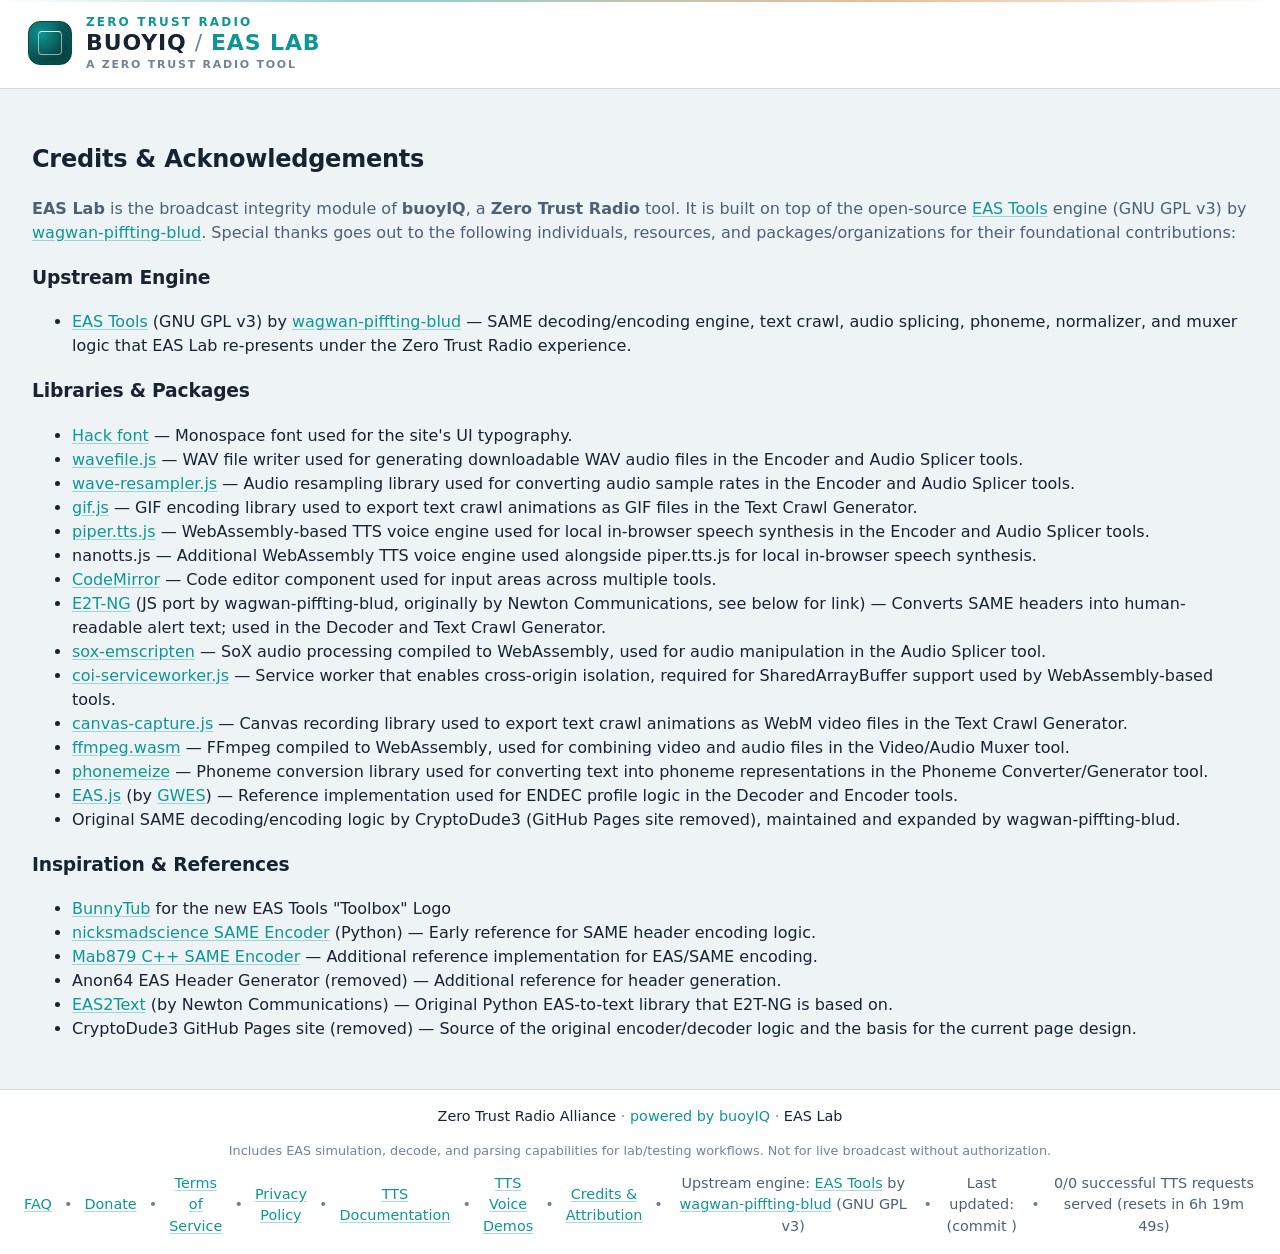
==== commit 40626b58: "Force nav pill refresh: bump specificity + cache-bust stylesheet The previous contrast fix (PR #12) " ====
--- a/credits.html
+++ b/credits.html
@@ -8,7 +8,7 @@
         <title>Credits &amp; Attribution — EAS Lab · buoyIQ · Zero Trust Radio</title>
         <link rel="stylesheet" href="assets/css/hack.css">
         <link rel="stylesheet" href="assets/css/style.css">
-        <link rel="stylesheet" href="assets/css/ztr-brand.css">
+        <link rel="stylesheet" href="assets/css/ztr-brand.css?v=20260423-navpills">
         <meta name="title" content="Credits &amp; Attribution — EAS Lab · buoyIQ · Zero Trust Radio">
         <meta name="description" content="Open-source credits and attribution for EAS Lab, the broadcast integrity module of buoyIQ, a Zero Trust Radio tool.">
         <meta name="keywords" content="zero trust radio, buoyiq, eas lab, credits, attribution, open source">
--- a/assets/css/ztr-brand.css
+++ b/assets/css/ztr-brand.css
@@ -1,57 +1,215 @@
-/* Zero Trust Radio · buoyIQ · EAS Lab — brand overlay.
-   Loaded after style.css so the infrastructure-intelligence palette
-   overrides the legacy EAS Tools orange/dark shell without rewriting
-   upstream styles. */
-
+/* ============================================================
+   Zero Trust Radio · buoyIQ · EAS Lab — brand foundation (MVP)
+   Loaded after assets/css/style.css. Conservative selectors only;
+   no class renames, no JS coupling. Establishes the operational
+   light console look-and-feel via design tokens.
+   ============================================================ */
+
+/* -----------------------------------------------------------
+   1. Design tokens
+   ----------------------------------------------------------- */
 :root {
-    --ztr-bg: #070b13;
-    --ztr-bg-alt: #0b1220;
-    --ztr-surface: #101826;
-    --ztr-surface-raised: #14203240;
-    --ztr-border: #1d2a3d;
-    --ztr-border-strong: #2a3c55;
-    --ztr-text: #e6eef7;
-    --ztr-text-dim: #9fb1c7;
-    --ztr-text-muted: #6c7f98;
-    --ztr-accent: #3dd6d0;
-    --ztr-accent-dim: #1f8a85;
-    --ztr-accent-deep: #0f4d4a;
-    --ztr-alert: #ff7a1a;
-    --ztr-alert-dim: #8a3f0a;
-    --ztr-danger: #ff4d5e;
-    --ztr-ok: #34c759;
-}
-
-/* Re-point upstream tokens to the ZTR palette so every legacy use of
-   var(--color-bg)/var(--color-orange) inherits the new look. */
+    /* Surfaces */
+    --ztr-bg:                #eef3f5;     /* app canvas */
+    --ztr-bg-raised:         #f7fafb;     /* subtle panel tint */
+    --ztr-panel:             #ffffff;     /* primary card / panel */
+    --ztr-panel-strong:      #ffffff;
+    --ztr-panel-dark:        #2c3a4f;     /* featured dark statement card */
+    --ztr-panel-dark-text:   #d7e3ef;
+    --ztr-overlay:           rgba(24, 35, 49, 0.55);
+
+    /* Text */
+    --ztr-text:              #182331;
+    --ztr-text-secondary:    #4d6175;
+    --ztr-text-muted:        #738395;
+    --ztr-text-inverse:      #ffffff;
+    --ztr-text-on-accent:    #ffffff;
+
+    /* Borders / dividers */
+    --ztr-border:            #cfd8df;
+    --ztr-border-strong:     #9dc7c7;
+    --ztr-border-soft:       #e3eaee;
+    --ztr-divider:           #cfd8df;
+
+    /* Brand accent (teal) */
+    --ztr-accent:            #0e9694;
+    --ztr-accent-hover:      #0b7f7e;
+    --ztr-accent-active:     #095f5e;
+    --ztr-accent-pale:       #dff4f3;
+    --ztr-accent-on:         #ffffff;
+    --ztr-accent-deep:       #084948;
+
+    /* Status / semantic */
+    --ztr-ok:                #1f8a5c;
+    --ztr-ok-bg:             #e6f4ec;
+    --ztr-ok-border:         #a8d8bc;
+
+    --ztr-warn:              #b66a18;
+    --ztr-warn-bg:           #fff4ea;
+    --ztr-warn-border:       #ebbf95;
+    --ztr-warn-text:         #7c4b19;
+
+    --ztr-danger:            #b3261e;
+    --ztr-danger-bg:         #fdecea;
+    --ztr-danger-border:     #f1b3b0;
+
+    /* Slate cues retained for the EAS-alert flavor */
+    --ztr-alert:             #d96a1a;
+    --ztr-alert-soft:        #fff4ea;
+
+    /* Radius scale */
+    --ztr-radius-xs:         4px;
+    --ztr-radius-sm:         6px;
+    --ztr-radius-md:         8px;
+    --ztr-radius-lg:         12px;
+    --ztr-radius-xl:         14px;
+    --ztr-radius-pill:       999px;
+
+    /* Shadow scale */
+    --ztr-shadow-1:          0 1px 2px rgba(16, 24, 40, 0.04);
+    --ztr-shadow-2:          0 1px 3px rgba(16, 24, 40, 0.06), 0 1px 2px rgba(16, 24, 40, 0.04);
+    --ztr-shadow-3:          0 8px 24px rgba(16, 24, 40, 0.08);
+    --ztr-shadow-dark:       0 8px 24px rgba(28, 45, 66, 0.18);
+
+    /* Spacing scale (8px system) */
+    --ztr-space-1:           4px;
+    --ztr-space-2:           8px;
+    --ztr-space-3:           12px;
+    --ztr-space-4:           16px;
+    --ztr-space-5:           24px;
+    --ztr-space-6:           32px;
+    --ztr-space-7:           40px;
+
+    /* Typography */
+    --ztr-font-sans:         "Inter", "Segoe UI", system-ui, -apple-system, "Helvetica Neue", Arial, sans-serif;
+    --ztr-font-mono:         "Hack", "JetBrains Mono", ui-monospace, SFMono-Regular, Menlo, Consolas, monospace;
+    --ztr-letter-tight:      -0.01em;
+    --ztr-letter-tracked:    0.16em;
+    --ztr-letter-tracked-sm: 0.12em;
+}
+
+/* -----------------------------------------------------------
+   2. Compatibility shim — keep legacy upstream tokens working
+   ----------------------------------------------------------- */
 * {
-    --color-bg: var(--ztr-bg);
-    --color-text: var(--ztr-text);
-    --color-orange: var(--ztr-accent);
-    --color-dark-orange: var(--ztr-accent-dim);
-    --color-border: var(--ztr-border);
+    --color-bg:           var(--ztr-bg);
+    --color-text:         var(--ztr-text);
+    --color-orange:       var(--ztr-accent);
+    --color-dark-orange:  var(--ztr-accent-hover);
+    --color-border:       var(--ztr-border);
     --color-border-light: var(--ztr-border-strong);
-    --color-black: #000000;
+    --color-black:        #000000;
+}
+
+/* -----------------------------------------------------------
+   3. Page canvas + base typography
+   ----------------------------------------------------------- */
+html {
+    background: var(--ztr-bg);
 }
 
 body {
-    background: radial-gradient(1200px 600px at 10% -10%, rgba(61, 214, 208, 0.08), transparent 60%),
-                radial-gradient(1000px 500px at 110% 0%, rgba(255, 122, 26, 0.06), transparent 60%),
-                var(--ztr-bg);
+    background: var(--ztr-bg);
     color: var(--ztr-text);
-}
-
-/* ========= Header lockup ========= */
+    font-family: var(--ztr-font-sans);
+    -webkit-font-smoothing: antialiased;
+    -moz-osx-font-smoothing: grayscale;
+    line-height: 1.5;
+}
+
+h1, h2, h3, h4, h5, h6 {
+    color: var(--ztr-text);
+    font-family: var(--ztr-font-sans);
+    letter-spacing: var(--ztr-letter-tight);
+    font-weight: 700;
+}
+
+p {
+    color: var(--ztr-text-secondary);
+}
+
+a {
+    color: var(--ztr-accent);
+    text-decoration-color: rgba(14, 150, 148, 0.35);
+    text-underline-offset: 2px;
+}
+
+a:hover {
+    color: var(--ztr-accent-hover);
+    text-decoration-color: var(--ztr-accent-hover);
+}
+
+a:visited {
+    color: var(--ztr-accent-active);
+}
+
+hr {
+    border: 0;
+    border-top: 1px solid var(--ztr-divider);
+    margin: var(--ztr-space-4) 0;
+}
+
+code, kbd, samp, pre {
+    font-family: var(--ztr-font-mono);
+}
+
+pre {
+    background: var(--ztr-bg-raised);
+    color: var(--ztr-text);
+    border: 1px solid var(--ztr-border);
+    border-radius: var(--ztr-radius-md);
+    padding: var(--ztr-space-3) var(--ztr-space-4);
+    box-shadow: none;
+}
+
+/* -----------------------------------------------------------
+   4. App shell — page width + section rhythm
+   ----------------------------------------------------------- */
+:root {
+    --ztr-shell-max:      1680px;
+    --ztr-shell-pad-x:    28px;
+    --ztr-header-height:  88px;
+}
+
+main {
+    background: var(--ztr-bg);
+}
+
+/* Centered, padded inner container reused inside header, hero,
+   and (later) tool panels. */
+.ztr-header__inner,
+.ztr-hero__inner {
+    max-width: var(--ztr-shell-max);
+    margin: 0 auto;
+    padding: 0 var(--ztr-shell-pad-x);
+    width: 100%;
+}
+
+/* Tool panels keep their absolute-positioned scroll container,
+   but their inner content is centered to the shell width. */
+.tool-panel {
+    padding: var(--ztr-space-5) var(--ztr-shell-pad-x) var(--ztr-space-7);
+}
+
+/* Centered content inside each tab panel, but skip elements that
+   manage their own positioning (fixed modals, absolute overlays)
+   so their anchoring isn't overridden. */
+.tool-panel > *:not(.modalContainer):not([style*="position: fixed"]):not([style*="position:fixed"]):not([style*="position: absolute"]):not([style*="position:absolute"]) {
+    max-width: var(--ztr-shell-max);
+    margin-left: auto;
+    margin-right: auto;
+}
+
+/* -----------------------------------------------------------
+   5. Header lockup
+   ----------------------------------------------------------- */
 header.ztr-header {
-    display: flex;
-    align-items: center;
-    justify-content: space-between;
-    flex-wrap: wrap;
-    gap: 18px;
-    padding: 14px 24px;
-    background: linear-gradient(180deg, #0c1422 0%, #070b13 100%);
+    background: var(--ztr-panel);
     border-bottom: 1px solid var(--ztr-border);
-    box-shadow: 0 1px 0 rgba(61, 214, 208, 0.15);
+    box-shadow: var(--ztr-shadow-1);
+    padding: 0;
+    min-height: var(--ztr-header-height);
+    display: block;
     position: relative;
 }
 
@@ -61,30 +219,40 @@
     inset: 0 0 auto 0;
     height: 2px;
     background: linear-gradient(90deg, transparent, var(--ztr-accent) 30%, var(--ztr-alert) 70%, transparent);
-    opacity: 0.55;
-}
-
-header.ztr-header h1 {
-    display: none;
-}
-
-.ztr-lockup__home {
+    opacity: 0.45;
+}
+
+.ztr-header__inner {
     display: flex;
     align-items: center;
+    justify-content: space-between;
+    gap: var(--ztr-space-5);
+    min-height: var(--ztr-header-height);
+    flex-wrap: wrap;
+    padding-top: 12px;
+    padding-bottom: 12px;
+}
+
+.ztr-lockup {
+    flex: 0 0 auto;
+}
+
+.ztr-lockup__home {
+    display: inline-flex;
+    align-items: center;
     gap: 14px;
+    color: var(--ztr-text);
     text-decoration: none;
-    color: var(--ztr-text);
 }
 
 .ztr-lockup__mark {
-    width: 38px;
-    height: 38px;
-    border-radius: 10px;
+    width: 44px;
+    height: 44px;
+    border-radius: 12px;
     background:
-        radial-gradient(circle at 30% 30%, var(--ztr-accent) 0%, var(--ztr-accent-deep) 55%, transparent 70%),
-        linear-gradient(145deg, #0f2434, #071219);
-    border: 1px solid var(--ztr-border-strong);
-    box-shadow: inset 0 0 12px rgba(61, 214, 208, 0.22), 0 0 0 1px rgba(61, 214, 208, 0.15);
+        radial-gradient(circle at 30% 28%, var(--ztr-accent) 0%, var(--ztr-accent-deep) 60%, #04302f 100%);
+    border: 1px solid var(--ztr-accent-deep);
+    box-shadow: inset 0 0 10px rgba(14, 150, 148, 0.4), 0 0 0 1px rgba(255,255,255,0.4);
     position: relative;
     flex-shrink: 0;
 }
@@ -92,350 +260,695 @@
 .ztr-lockup__mark::after {
     content: "";
     position: absolute;
-    inset: 8px;
+    inset: 9px;
     border-radius: 4px;
-    border: 1px solid rgba(61, 214, 208, 0.65);
-    border-top-color: rgba(255, 122, 26, 0.75);
+    border: 1px solid rgba(255, 255, 255, 0.55);
+    border-top-color: rgba(255, 255, 255, 0.9);
 }
 
 .ztr-lockup__text {
     display: flex;
     flex-direction: column;
-    line-height: 1.15;
+    gap: 2px;
+    line-height: 1.1;
 }
 
 .ztr-lockup__eyebrow {
-    font-size: 0.68rem;
-    letter-spacing: 0.22em;
+    color: var(--ztr-accent);
+    font-size: 12px;
+    font-weight: 600;
+    letter-spacing: 0.18em;
     text-transform: uppercase;
-    color: var(--ztr-accent);
-    font-weight: 600;
 }
 
 .ztr-lockup__product {
-    font-size: 1.05rem;
-    letter-spacing: 0.06em;
+    color: var(--ztr-text);
+    font-size: 22px;
+    font-weight: 700;
+    letter-spacing: 0.04em;
     text-transform: uppercase;
-    color: var(--ztr-text);
-    font-weight: 700;
+    display: inline-flex;
+    align-items: baseline;
+    gap: 6px;
 }
 
 .ztr-lockup__sep {
     color: var(--ztr-text-muted);
     font-weight: 400;
+    margin: 0 2px;
 }
 
 .ztr-lockup__module {
     color: var(--ztr-accent);
-    font-weight: 600;
+    font-weight: 700;
 }
 
 .ztr-lockup__sub {
-    color: var(--ztr-text-dim);
+    color: var(--ztr-text-secondary);
     font-weight: 400;
     text-transform: none;
     letter-spacing: 0;
+    font-size: 16px;
+    margin-left: 6px;
 }
 
 .ztr-lockup__subtitle {
-    font-size: 0.72rem;
-    letter-spacing: 0.08em;
     color: var(--ztr-text-muted);
+    font-size: 11px;
+    font-weight: 600;
+    letter-spacing: 0.16em;
     text-transform: uppercase;
     margin-top: 2px;
 }
 
-#eas-tools-logo { display: none; }
-
-/* ========= Nav ========= */
-#tab-set {
-    gap: 6px;
-    flex-wrap: wrap;
-}
-
-button[data-tool] {
-    border: 1px solid var(--ztr-border);
-    background: rgba(16, 24, 38, 0.7);
-    color: var(--ztr-text-dim);
-    padding: 7px 14px;
-    border-radius: 6px;
-    font-size: 0.82rem;
-    letter-spacing: 0.04em;
-    text-transform: uppercase;
-    font-weight: 500;
-    transition: background 160ms ease, color 160ms ease, border-color 160ms ease;
-}
-
-button[data-tool]:hover {
-    background: rgba(61, 214, 208, 0.08);
-    color: var(--ztr-text);
-    border-color: var(--ztr-accent-dim);
-}
-
-button[data-tool].active {
-    background: linear-gradient(180deg, rgba(61, 214, 208, 0.18), rgba(61, 214, 208, 0.08));
-    color: var(--ztr-accent);
-    border-color: var(--ztr-accent);
-    box-shadow: inset 0 -2px 0 var(--ztr-accent);
-}
-
-/* ========= Hero ========= */
+/* -----------------------------------------------------------
+   6. Hero section — two-column module overview
+   data-brand-hero markup is rendered by brand-config.js
+   ----------------------------------------------------------- */
 .ztr-hero-wrap {
-    display: block;
-    padding: 18px clamp(18px, 2vw, 32px) 0;
-    background: linear-gradient(180deg, #070b13 0%, #080d17 100%);
-    border-bottom: 1px solid var(--ztr-border);
+    background: var(--ztr-bg);
+    border-bottom: 1px solid var(--ztr-divider);
+    padding: 0;
+}
+
+.ztr-hero__inner {
+    padding-top: var(--ztr-space-6);
+    padding-bottom: var(--ztr-space-6);
 }
 
 .ztr-hero {
     display: grid;
-    grid-template-columns: minmax(0, 1.25fr) minmax(0, 1fr);
-    gap: 24px;
+    grid-template-columns: minmax(0, 58fr) minmax(0, 42fr);
     align-items: start;
-    padding-bottom: 16px;
-}
-
+    gap: var(--ztr-space-5);
+}
+
+/* Left column ----------------------------------------------- */
 .ztr-hero__title {
     min-width: 0;
 }
 
 .ztr-hero__kicker {
-    display: inline-block;
-    font-size: 0.7rem;
-    letter-spacing: 0.18em;
+    display: inline-flex;
+    align-items: center;
+    height: 30px;
+    padding: 0 16px;
+    margin: 0 0 18px;
+    border-radius: var(--ztr-radius-pill);
+    border: 1px solid var(--ztr-accent);
+    background: transparent;
+    color: var(--ztr-accent);
+    font-size: 12px;
+    font-weight: 600;
+    letter-spacing: 0.16em;
     text-transform: uppercase;
-    color: var(--ztr-accent);
-    border: 1px solid var(--ztr-accent-dim);
-    border-radius: 999px;
-    padding: 3px 10px;
-    margin-bottom: 10px;
 }
 
 .ztr-hero__module {
-    margin: 0 0 6px 0;
-    font-size: 1.85rem;
-    letter-spacing: 0.02em;
+    margin: 0 0 12px;
     color: var(--ztr-text);
+    font-size: clamp(2.4rem, 4vw, 3.5rem);
+    line-height: 1.05;
     font-weight: 700;
-}
-
-.ztr-hero__tagline {
+    letter-spacing: -0.02em;
+}
+
+.ztr-hero__subhead {
+    margin: 0 0 16px;
+    color: var(--ztr-text);
+    font-size: 1.25rem;
+    font-weight: 500;
+    line-height: 1.35;
+    max-width: 60ch;
+}
+
+.ztr-hero__body {
+    margin: 0 0 16px;
+    color: var(--ztr-text-secondary);
+    font-size: 1.05rem;
+    line-height: 1.5;
+    max-width: 62ch;
+}
+
+.ztr-hero__integration {
     margin: 0;
-    color: var(--ztr-text-dim);
-    font-size: 0.95rem;
-    max-width: 62ch;
-}
-
+    color: var(--ztr-accent-active);
+    font-size: 0.9rem;
+    font-weight: 600;
+    letter-spacing: 0.01em;
+    display: inline-flex;
+    align-items: center;
+    gap: 8px;
+}
+
+.ztr-hero__integration-dot {
+    width: 6px;
+    height: 6px;
+    border-radius: 50%;
+    background: var(--ztr-accent);
+    box-shadow: 0 0 0 3px rgba(14, 150, 148, 0.18);
+    flex-shrink: 0;
+}
+
+/* Right column --------------------------------------------- */
 .ztr-hero__aside {
     display: flex;
     flex-direction: column;
+    gap: var(--ztr-space-4);
+    min-width: 0;
+}
+
+.ztr-badge {
+    display: flex;
+    align-items: center;
     gap: 12px;
+    min-height: 56px;
+    padding: 14px 18px;
+    background: var(--ztr-warn-bg);
+    border: 1px solid var(--ztr-warn-border);
+    border-left: 3px solid var(--ztr-alert);
+    border-radius: var(--ztr-radius-lg);
+    color: var(--ztr-warn-text);
+    font-size: 0.95rem;
+    font-weight: 600;
+    line-height: 1.4;
+}
+
+.ztr-badge__dot {
+    width: 10px;
+    height: 10px;
+    border-radius: 50%;
+    background: var(--ztr-alert);
+    box-shadow: 0 0 8px rgba(217, 106, 26, 0.55);
+    flex-shrink: 0;
+}
+
+.ztr-hero__statement {
+    background: var(--ztr-panel-dark);
+    color: var(--ztr-panel-dark-text);
+    border: 1px solid rgba(255, 255, 255, 0.08);
+    border-radius: var(--ztr-radius-xl);
+    box-shadow: var(--ztr-shadow-dark);
+    padding: 22px;
+}
+
+.ztr-hero__statement p {
+    margin: 0;
+    color: var(--ztr-panel-dark-text);
+    font-size: 0.95rem;
+    line-height: 1.55;
+}
+
+/* -----------------------------------------------------------
+   7. Tab nav pills
+   ----------------------------------------------------------- */
+#tab-set {
+    display: flex;
+    gap: 10px;
+    flex-wrap: wrap;
+    justify-content: flex-end;
+    flex: 1 1 auto;
     min-width: 0;
 }
 
-.ztr-badge {
+#nav-buttons {
+    display: flex;
+    gap: 10px;
+    flex-wrap: wrap;
+    justify-content: flex-end;
+}
+
+/* Nav pill selectors bumped to (1,1,1) specificity via #tab-set
+   so they decisively override upstream light/dark-mode overrides
+   and any other same-specificity rules regardless of cascade order. */
+#tab-set button[data-tool],
+button[data-tool] {
+    /* Inactive pill: subtly tinted pale surface + darker text so it
+       reads clearly against the white header. */
+    background: var(--ztr-bg-raised) !important;
+    color: var(--ztr-text) !important;
+    border: 1px solid var(--ztr-border-strong) !important;
+    border-radius: var(--ztr-radius-md);
+    padding: 0 16px;
+    height: 36px;
+    min-width: 110px;
     display: inline-flex;
     align-items: center;
-    gap: 10px;
-    padding: 10px 12px;
-    background: rgba(255, 122, 26, 0.08);
-    border: 1px solid var(--ztr-alert-dim);
-    border-left: 3px solid var(--ztr-alert);
-    border-radius: 6px;
-    color: #ffd7b3;
-    font-size: 0.82rem;
-    line-height: 1.4;
-}
-
-.ztr-badge__dot {
-    width: 8px;
-    height: 8px;
-    border-radius: 50%;
-    background: var(--ztr-alert);
-    box-shadow: 0 0 10px var(--ztr-alert);
-    flex-shrink: 0;
-}
-
-.ztr-hero__statement {
-    margin: 0;
-    padding: 12px 14px;
-    background: rgba(16, 24, 38, 0.6);
-    border: 1px solid var(--ztr-border);
-    border-radius: 8px;
-    color: var(--ztr-text-dim);
-    font-size: 0.85rem;
-    line-height: 1.5;
-}
-
-@media (max-width: 1079px) {
-    .ztr-hero {
-        grid-template-columns: 1fr;
-    }
-    .ztr-hero__module { font-size: 1.5rem; }
-    header.ztr-header { padding: 12px 16px; }
-    .ztr-lockup__subtitle { display: none; }
-}
-
-/* ========= Section headings ========= */
+    justify-content: center;
+    font-family: var(--ztr-font-sans);
+    font-weight: 600;
+    font-size: 0.9rem;
+    letter-spacing: 0.02em;
+    text-transform: none;
+    box-shadow: var(--ztr-shadow-1);
+    transition: background 140ms ease, color 140ms ease, border-color 140ms ease, box-shadow 140ms ease;
+}
+
+#tab-set button[data-tool]:hover,
+button[data-tool]:hover {
+    background: var(--ztr-accent-pale) !important;
+    color: var(--ztr-accent-active) !important;
+    border-color: var(--ztr-accent) !important;
+    box-shadow: var(--ztr-shadow-2);
+}
+
+#tab-set button[data-tool].active,
+button[data-tool].active {
+    /* Active pill: solid teal so selection is unmistakable. */
+    background: var(--ztr-accent) !important;
+    color: var(--ztr-accent-on) !important;
+    border-color: var(--ztr-accent-hover) !important;
+    box-shadow: 0 0 0 3px rgba(14, 150, 148, 0.18), var(--ztr-shadow-1);
+}
+
+#tab-set button[data-tool].active:hover,
+button[data-tool].active:hover {
+    background: var(--ztr-accent-hover) !important;
+    color: var(--ztr-accent-on) !important;
+}
+
+/* -----------------------------------------------------------
+   7. Section headings + subheads (current markup)
+   ----------------------------------------------------------- */
 .section-heading {
     color: var(--ztr-accent) !important;
-    font-size: 0.82rem !important;
-    letter-spacing: 0.14em !important;
+    font-size: 0.85rem !important;
+    letter-spacing: 0.18em !important;
     text-transform: uppercase;
-    font-weight: 600;
-    margin: 0 0 6px !important;
+    font-weight: 700;
+    margin: 0 0 var(--ztr-space-2) !important;
     display: flex;
     align-items: center;
     gap: 10px;
 }
 
 .section-heading::before {
-    content: "";
-    width: 8px;
-    height: 8px;
-    border-radius: 50%;
     background: var(--ztr-accent);
-    box-shadow: 0 0 10px var(--ztr-accent);
-    display: inline-block;
-    flex-shrink: 0;
+    box-shadow: 0 0 0 3px rgba(14, 150, 148, 0.18);
 }
 
 .section-subhead {
-    margin: 0 0 14px;
-    color: var(--ztr-text-dim);
+    color: var(--ztr-text-secondary);
+    font-size: 0.95rem;
+    line-height: 1.5;
+    max-width: 80ch;
+    margin: 0 0 var(--ztr-space-4);
+}
+
+/* -----------------------------------------------------------
+   8. Buttons (primary CTA, default)
+   ----------------------------------------------------------- */
+button {
+    background: var(--ztr-accent);
+    color: var(--ztr-accent-on) !important;
+    font-family: var(--ztr-font-sans);
+    font-weight: 600;
+    font-size: 0.95rem;
+    letter-spacing: 0.01em;
+    border: 1px solid var(--ztr-accent-hover);
+    border-radius: var(--ztr-radius-md);
+    padding: 10px 18px;
+    box-shadow: var(--ztr-shadow-1);
+    transition: background 140ms ease, border-color 140ms ease, transform 80ms ease;
+}
+
+button:hover:not(:disabled):not([data-tool]) {
+    background: var(--ztr-accent-hover);
+    border-color: var(--ztr-accent-active);
+}
+
+button:active:not(:disabled):not([data-tool]) {
+    transform: translateY(1px);
+}
+
+button:disabled,
+button[disabled] {
+    background: #c5cfd6;
+    color: #6c7a86 !important;
+    border-color: #b4bec6;
+    cursor: not-allowed;
+    box-shadow: none;
+}
+
+/* -----------------------------------------------------------
+   9. Inputs / selects / textareas
+   ----------------------------------------------------------- */
+select,
+input,
+textarea {
+    background: var(--ztr-panel);
+    color: var(--ztr-text);
+    border: 1px solid var(--ztr-border);
+    border-radius: var(--ztr-radius-sm);
+    padding: 8px 10px;
+    font-family: var(--ztr-font-sans);
+    font-size: 0.95rem;
+    line-height: 1.4;
+    box-shadow: none;
+    transition: border-color 140ms ease, box-shadow 140ms ease;
+}
+
+input[type="checkbox"],
+input[type="radio"] {
+    padding: 0;
+    width: auto;
+    height: auto;
+    accent-color: var(--ztr-accent);
+}
+
+input[type="color"] {
+    padding: 2px;
+    height: 32px;
+    width: 56px;
+}
+
+input[type="file"] {
+    padding: 6px;
+    background: var(--ztr-bg-raised);
+    border-style: dashed;
+}
+
+input[type="range"] {
+    accent-color: var(--ztr-accent);
+}
+
+select:focus,
+input:focus,
+textarea:focus,
+button:focus-visible {
+    outline: 2px solid var(--ztr-accent);
+    outline-offset: 2px;
+    border-color: var(--ztr-accent);
+    box-shadow: 0 0 0 3px rgba(14, 150, 148, 0.18);
+}
+
+/* -----------------------------------------------------------
+   10. Tables
+   The only live data table in the app is #fips inside the encoder
+   panel. It uses <tbody><tr class="title">…</tr></tbody><tbody
+   id="container">…</tbody>, with body rows getting class="entry"
+   and being click-to-remove. Styles below treat #fips as a
+   first-class operational table while keeping the generic
+   selectors usable for any future table.
+   ----------------------------------------------------------- */
+table {
+    width: 100%;
+    border-collapse: separate;
+    border-spacing: 0;
+    background: var(--ztr-panel);
+    border: 1px solid var(--ztr-border);
+    border-radius: var(--ztr-radius-md);
+    overflow: hidden;
+    font-size: 0.92rem;
+    box-shadow: var(--ztr-shadow-1);
+}
+
+table th,
+table td {
+    padding: 10px 14px;
+    text-align: left;
+    border: none;
+    border-bottom: 1px solid var(--ztr-border-soft);
+    color: var(--ztr-text);
+    vertical-align: middle;
+}
+
+table thead th,
+table tr.title td {
+    background: var(--ztr-bg-raised);
+    color: var(--ztr-text-secondary);
+    font-size: 0.72rem;
+    font-weight: 700;
+    text-transform: uppercase;
+    letter-spacing: var(--ztr-letter-tracked-sm);
+    border-bottom: 1px solid var(--ztr-border);
+    padding: 9px 14px;
+    position: sticky;
+    top: 0;
+    z-index: 1;
+}
+
+table tbody tr:nth-child(even) td {
+    background: rgba(247, 250, 251, 0.55);
+}
+
+table tbody tr:hover td {
+    background: var(--ztr-accent-pale);
+    color: var(--ztr-accent-active);
+}
+
+table tbody tr:last-child td {
+    border-bottom: none;
+}
+
+/* Override the upstream rule that hard-codes a #444 cell border on
+   the encoder table — those dark lines fight the light canvas. */
+#encoder-panel table,
+#encoder-panel th,
+#encoder-panel td {
+    border-color: transparent !important;
+}
+
+#encoder-panel table {
+    margin-top: var(--ztr-space-3);
+    margin-bottom: var(--ztr-space-3);
+}
+
+/* The FIPS table specifically: clickable entries, monospace code
+   column. Native table layout is preserved so column widths stay
+   aligned between the title row and the dynamic data rows. The
+   enclosing .tool-panel handles vertical scrolling for long lists. */
+#fips tbody tr.entry {
+    cursor: pointer;
+    transition: background 120ms ease, color 120ms ease;
+}
+
+#fips tbody tr.entry:hover td {
+    background: var(--ztr-accent-pale);
+    color: var(--ztr-accent-active);
+}
+
+#fips tbody tr.entry:hover td:last-child::after {
+    content: "  ✕";
+    color: var(--ztr-danger);
+    font-weight: 700;
+    margin-left: 6px;
+    opacity: 0.85;
+}
+
+#fips tbody tr.entry td:last-child {
+    font-family: var(--ztr-font-mono);
     font-size: 0.88rem;
-    line-height: 1.5;
-    max-width: 72ch;
-}
-
-/* ========= Buttons (primary CTAs) ========= */
-button {
-    background-color: var(--ztr-accent);
-    color: #04171a !important;
+    letter-spacing: 0.02em;
+    color: var(--ztr-text-secondary);
+    text-align: right;
+    font-variant-numeric: tabular-nums;
+    white-space: nowrap;
+}
+
+#fips tr.title td:last-child {
+    text-align: right;
+}
+
+/* Stale upstream rule for #balconTable used hard-coded white borders;
+   neutralize it so any future render reads with the brand layer. */
+#balconTable table,
+#balconTable th,
+#balconTable td {
+    border-color: var(--ztr-border) !important;
+}
+
+/* -----------------------------------------------------------
+   10b. Filter / control bars
+   The app uses a few patterns for grouping controls:
+     * <span> wrapping action buttons (decoder/encoder)
+     * <span class="right-align"> for end-of-row toggles
+     * <div class="control-panel"> for encoder/crawl button clusters
+     * <label for="…"> immediately followed by select/input
+   This section turns those into proper flex toolbars with shared
+   sizing, gaps, and wrap behavior. CSS-only; no markup changes,
+   no behavior changes.
+   ----------------------------------------------------------- */
+
+/* Decoder action button cluster + checkbox cluster */
+#decoder-panel > span {
+    display: inline-flex;
+    flex-wrap: wrap;
+    align-items: center;
+    gap: 10px;
+    margin-bottom: 12px;
+    vertical-align: top;
+}
+
+#decoder-panel > span.right-align {
+    float: right;
+    gap: 10px;
+}
+
+#decoder-panel > span.right-align label {
+    color: var(--ztr-text-secondary);
+    font-size: 0.9rem;
+    font-weight: 500;
+    margin: 0;
+    display: inline-flex;
+    align-items: center;
+    gap: 8px;
+}
+
+#decoder-panel > span.right-align input[type="checkbox"] {
+    margin: 0;
+    transform: scale(1.05);
+    cursor: pointer;
+}
+
+/* Encoder / crawl / splicer button toolbars */
+.control-panel {
+    display: flex;
+    flex-wrap: wrap;
+    align-items: center;
+    gap: 10px;
+    margin: var(--ztr-space-3) 0;
+}
+
+.control-panel button {
+    margin: 0;
+}
+
+.waveform-actions,
+.splice-action-grid {
+    display: flex;
+    flex-wrap: wrap;
+    gap: 8px;
+    align-items: center;
+}
+
+/* Standardize control heights so action buttons, selects, and
+   inputs in a shared row align cleanly. */
+#decoder-panel > span > button,
+.control-panel > button,
+.waveform-actions > button {
+    height: 36px;
+    padding: 0 16px;
+    line-height: 1;
+}
+
+/* Inline label + control pairs (encoder form, crawl settings).
+   Keep the upstream <br>-separated structure but tighten the
+   visual rhythm so labels and inputs feel deliberate. */
+label {
+    color: var(--ztr-text-secondary);
+    font-size: 0.9rem;
+    font-weight: 500;
+    margin-right: 6px;
+}
+
+label[for] + select,
+label[for] + input[type="text"],
+label[for] + input[type="number"],
+label[for] + input[type="datetime-local"] {
+    margin-left: 4px;
+}
+
+/* Sticky control panels (crawl uses position: sticky already);
+   drop the dark inline background and replace with a brand
+   surface so it reads as part of the operational shell. */
+#crawl-panel .control-panel[style*="sticky"] {
+    background: var(--ztr-bg-raised);
+    border-bottom: 1px solid var(--ztr-border);
+    padding: var(--ztr-space-3) var(--ztr-space-3);
+    border-radius: var(--ztr-radius-sm);
+    box-shadow: var(--ztr-shadow-1);
+}
+
+/* Encoder header / mode select cluster */
+#encoderMode,
+#announcementType,
+#crawlMode {
+    min-width: 240px;
+}
+
+/* Active filter / toggle visualization for checkboxes that act
+   like filters (e.g. decoder-loopback, clip, useLocalTZ). */
+.custom-checkbox-container {
+    color: var(--ztr-text-secondary);
+}
+
+.custom-checkbox-container input[type="checkbox"]:checked ~ span.checkmark {
+    background-color: var(--ztr-accent) !important;
+    border-color: var(--ztr-accent) !important;
+}
+
+/* Splicer macro select + storage status row */
+.splice-storage {
+    color: var(--ztr-text-muted);
+    font-size: 0.85rem;
+    margin-top: 4px;
+}
+
+[data-splice-persist] {
+    color: var(--ztr-ok) !important;
     font-weight: 600;
-    letter-spacing: 0.02em;
-    border: 1px solid transparent;
-    box-shadow: 0 1px 0 rgba(61, 214, 208, 0.18), inset 0 1px 0 rgba(255, 255, 255, 0.08);
-    transition: background 140ms ease, transform 80ms ease, box-shadow 140ms ease;
-}
-
-button:hover:not(:disabled) {
-    background-color: #5fe6e0;
-}
-
-button:active:not(:disabled) {
-    transform: translateY(1px);
-}
-
-/* Inline-credit paragraph next to Generate */
+}
+
+/* -----------------------------------------------------------
+   11. Cards / surfaces (existing markup)
+   ----------------------------------------------------------- */
+.waveform-card,
+.splice-controls,
+.copy-paste-code-container {
+    background: var(--ztr-panel) !important;
+    border: 1px solid var(--ztr-border) !important;
+    border-radius: var(--ztr-radius-lg);
+    box-shadow: var(--ztr-shadow-1);
+}
+
+.modalBox {
+    background: var(--ztr-panel) !important;
+    border: 1px solid var(--ztr-border-strong) !important;
+    border-radius: var(--ztr-radius-lg);
+    box-shadow: var(--ztr-shadow-3);
+}
+
+#audioPlayback {
+    background: var(--ztr-bg-raised);
+    border: 1px solid var(--ztr-border);
+    border-radius: var(--ztr-radius-md);
+}
+
+pre.generatedHeader,
+#headerPreview {
+    background: var(--ztr-panel-dark) !important;
+    color: #b3f5f1 !important;
+    border: 1px solid rgba(255, 255, 255, 0.08);
+    font-family: var(--ztr-font-mono);
+    border-radius: var(--ztr-radius-md);
+}
+
 .inline-credit {
     color: var(--ztr-text-muted);
-    font-size: 0.8rem;
     border-top: 1px dashed var(--ztr-border);
-    padding-top: 10px;
-    margin-top: 18px;
-}
-
-/* ========= Cards / surfaces ========= */
-.waveform-card,
-.splice-controls {
-    background: var(--ztr-surface) !important;
-    border: 1px solid var(--ztr-border) !important;
-    box-shadow: 0 1px 0 rgba(61, 214, 208, 0.05);
-}
-
-pre.generatedHeader,
-#headerPreview {
-    background: var(--ztr-surface) !important;
-    color: var(--ztr-accent) !important;
+    font-size: 0.85rem;
+    padding-top: var(--ztr-space-3);
+    margin-top: var(--ztr-space-5);
+}
+
+/* -----------------------------------------------------------
+   12. Decoder status cues (preserve existing IDs)
+   ----------------------------------------------------------- */
+#decoder-panel #sync {
+    color: var(--ztr-text-secondary);
+    font-family: var(--ztr-font-mono);
+    letter-spacing: 0.06em;
+    background: var(--ztr-bg-raised);
     border: 1px solid var(--ztr-border);
-    font-family: "Hack", monospace;
-}
-
-pre {
-    background-color: var(--ztr-surface);
-    color: var(--ztr-text);
-    border: 1px solid var(--ztr-border);
-    border-radius: 6px;
-}
-
-#audioPlayback {
-    background: var(--ztr-surface);
-    border-color: var(--ztr-border);
-}
-
-.copy-paste-code-container {
-    background-color: var(--ztr-surface);
-    border-color: var(--ztr-border);
-}
-
-.modalBox {
-    background-color: var(--ztr-surface) !important;
-    border: 1px solid var(--ztr-border-strong) !important;
-    box-shadow: 0 8px 32px rgba(0, 0, 0, 0.6), 0 0 0 1px rgba(61, 214, 208, 0.12);
-}
-
-/* ========= Footer ========= */
-footer {
-    background: linear-gradient(180deg, #070b13 0%, #050810 100%);
-    border-top: 1px solid var(--ztr-border);
-    color: var(--ztr-text-dim);
-    padding: 16px 20px;
-}
-
-.ztr-footer {
-    display: flex;
-    flex-direction: column;
-    align-items: center;
-    gap: 6px;
-}
-
-.ztr-footer__brand {
-    display: inline-flex;
-    align-items: center;
-    gap: 10px;
-    font-size: 0.85rem;
-    letter-spacing: 0.06em;
-    text-transform: uppercase;
-    color: var(--ztr-text);
-}
-
-.ztr-footer__platform { color: var(--ztr-text); font-weight: 600; }
-.ztr-footer__product { color: var(--ztr-accent); font-weight: 500; }
-.ztr-footer__module { color: var(--ztr-text); font-weight: 600; }
-.ztr-footer__sep { color: var(--ztr-text-muted); }
-
-.ztr-footer__mission {
-    margin: 0 0 4px;
-    font-size: 0.78rem;
-    color: var(--ztr-text-muted);
-    max-width: 80ch;
-    text-align: center;
-}
-
-.footer-links {
-    color: var(--ztr-text-dim);
-}
-
-.footer-links a {
-    color: var(--ztr-accent);
-}
-
-.footer-links a:visited {
-    color: var(--ztr-accent-dim);
-}
-
-/* ========= Decoder status cues ========= */
-#decoder-panel #sync {
-    color: var(--ztr-text-dim);
-    letter-spacing: 0.06em;
-}
-
-#decoder-panel .watch { color: var(--ztr-alert); }
-#decoder-panel .warning { color: var(--ztr-danger); }
-
-/* Legacy rainbow link treatment for FAQ is too playful for the
-   infrastructure aesthetic — flatten it to a brand-consistent link. */
+    border-radius: var(--ztr-radius-md);
+    padding: var(--ztr-space-3) var(--ztr-space-4);
+}
+
+#decoder-panel .watch    { color: var(--ztr-alert); font-weight: 600; }
+#decoder-panel .warning  { color: var(--ztr-danger); font-weight: 600; }
+
+/* Flatten the legacy rainbow FAQ link to the brand palette */
 #faq-link {
     background: none !important;
     -webkit-background-clip: initial !important;
@@ -447,23 +960,57 @@
 
 #faq-link a { color: var(--ztr-accent); }
 
-/* ========= Announcement toast retains alert cue ========= */
+/* -----------------------------------------------------------
+   13. Announcement toast retains alert cue
+   ----------------------------------------------------------- */
 #announcement-toast {
-    background: var(--ztr-surface);
+    background: var(--ztr-panel);
+    color: var(--ztr-text);
     border: 1px solid var(--ztr-border-strong);
     border-left: 3px solid var(--ztr-alert);
+    border-radius: var(--ztr-radius-md);
+    box-shadow: var(--ztr-shadow-3);
 }
 
 #announcement-toast strong { color: var(--ztr-alert); }
-
-/* ========= Secondary pages (faq/terms/privacy/etc.) ========= */
+#announcement-toast p      { color: var(--ztr-text-secondary); }
+#announcement-toast a      { color: var(--ztr-accent); }
+
+/* -----------------------------------------------------------
+   14. Footer (existing footer.js markup)
+   ----------------------------------------------------------- */
+footer {
+    background: var(--ztr-panel);
+    color: var(--ztr-text-secondary);
+    border-top: 1px solid var(--ztr-border);
+    padding: var(--ztr-space-4) var(--ztr-space-5);
+}
+
+.ztr-footer__platform { color: var(--ztr-text); }
+.ztr-footer__product  { color: var(--ztr-accent); }
+.ztr-footer__module   { color: var(--ztr-text); }
+.ztr-footer__sep      { color: var(--ztr-text-muted); }
+
+.ztr-footer__mission {
+    color: var(--ztr-text-muted);
+    font-size: 0.8rem;
+}
+
+.footer-links { color: var(--ztr-text-secondary); }
+.footer-links a { color: var(--ztr-accent); }
+.footer-links a:visited { color: var(--ztr-accent-active); }
+.footer-links li + li::before { color: var(--ztr-text-muted); }
+
+/* -----------------------------------------------------------
+   15. Secondary pages (article-based privacy/terms/etc.)
+   ----------------------------------------------------------- */
 article {
     color: var(--ztr-text);
 }
 
 article h2,
 article h3 {
-    color: var(--ztr-accent);
+    color: var(--ztr-text);
 }
 
 article a {
@@ -471,70 +1018,306 @@
 }
 
 article a:visited {
-    color: var(--ztr-accent-dim);
-}
-
-/* ========= Light mode overrides ========= */
-@media (prefers-color-scheme: light) {
+    color: var(--ztr-accent-active);
+}
+
+/* -----------------------------------------------------------
+   16. Shell responsive guard (header / hero / pills)
+   ----------------------------------------------------------- */
+@media (max-width: 1079px) {
     :root {
-        --ztr-bg: #f2f5f8;
-        --ztr-bg-alt: #e6ecf2;
-        --ztr-surface: #ffffff;
-        --ztr-surface-raised: #eef3f8;
-        --ztr-border: #cfd8e3;
-        --ztr-border-strong: #9fb1c7;
-        --ztr-text: #0b1422;
-        --ztr-text-dim: #3a4b62;
-        --ztr-text-muted: #667a94;
-        --ztr-accent: #0a8a85;
-        --ztr-accent-dim: #0a6a66;
-        --ztr-accent-deep: #063f3c;
-        --ztr-alert: #c65a00;
-        --ztr-alert-dim: #f3d2b3;
-    }
-
-    body {
-        background: radial-gradient(1200px 600px at 10% -10%, rgba(10, 138, 133, 0.08), transparent 60%),
-                    var(--ztr-bg);
-        color: var(--ztr-text);
-    }
-
-    header.ztr-header {
-        background: linear-gradient(180deg, #ffffff 0%, #eef3f8 100%);
-        border-bottom: 1px solid var(--ztr-border);
-    }
-
-    .ztr-hero-wrap {
-        background: linear-gradient(180deg, #ffffff 0%, #eef3f8 100%);
-        border-bottom: 1px solid var(--ztr-border);
+        --ztr-shell-pad-x: 18px;
+        --ztr-header-height: auto;
+    }
+
+    .ztr-header__inner {
+        flex-direction: column;
+        align-items: stretch;
+        gap: var(--ztr-space-3);
+        padding-top: var(--ztr-space-3);
+        padding-bottom: var(--ztr-space-3);
+    }
+
+    #tab-set,
+    #nav-buttons {
+        justify-content: flex-start;
+    }
+
+    .ztr-lockup__product { font-size: 18px; }
+    .ztr-lockup__sub     { font-size: 14px; }
+    .ztr-lockup__subtitle { display: none; }
+
+    .ztr-hero {
+        grid-template-columns: 1fr;
+    }
+
+    .ztr-hero__module {
+        font-size: clamp(1.9rem, 6vw, 2.4rem);
+    }
+
+    .ztr-hero__subhead { font-size: 1.05rem; }
+    .ztr-hero__body    { font-size: 0.95rem; }
+
+    .tool-panel {
+        padding: var(--ztr-space-4) var(--ztr-shell-pad-x) var(--ztr-space-6);
+    }
+}
+
+/* -----------------------------------------------------------
+   16b. Global overflow guards
+   Prevent the most common runaway-width offenders so the layout
+   doesn't sideways-scroll on tablet/phone widths.
+   ----------------------------------------------------------- */
+html, body {
+    overflow-x: hidden;
+}
+
+main, .tool-panel, .ztr-header__inner, .ztr-hero__inner {
+    max-width: 100%;
+    overflow-x: hidden;
+}
+
+img, canvas, video, audio {
+    max-width: 100%;
+    height: auto;
+}
+
+/* iframe: cap width only; preserve inline/JS-set height so the
+   injected muxer iframe keeps its min-height: 1080px target. */
+iframe {
+    max-width: 100%;
+}
+
+input[type="text"],
+input[type="number"],
+input[type="datetime-local"],
+input[type="search"],
+input[type="url"],
+input[type="email"],
+textarea,
+select,
+pre {
+    max-width: 100%;
+}
+
+pre, code {
+    overflow-wrap: anywhere;
+    word-break: break-word;
+}
+
+/* The crawl preview canvas sits in an absolutely-positioned overlay;
+   keep it from poking past the canvas on narrow widths. */
+#crawlPreviewDiv {
+    max-width: 95vw;
+}
+
+/* -----------------------------------------------------------
+   16c. Tablet breakpoint (≤ 768px)
+   Tighten shell padding, allow action buttons to grow into their
+   row, and unfloat .right-align so the toggle stops colliding
+   with wrapping action buttons.
+   ----------------------------------------------------------- */
+@media (max-width: 768px) {
+    :root {
+        --ztr-shell-pad-x: 14px;
+    }
+
+    .ztr-hero__inner {
+        padding-top: var(--ztr-space-5);
+        padding-bottom: var(--ztr-space-5);
+    }
+
+    .ztr-hero__statement {
+        padding: 16px;
     }
 
     .ztr-badge {
-        background: rgba(198, 90, 0, 0.08);
-        color: #5a2900;
-        border-color: var(--ztr-alert-dim);
-    }
-
-    button {
-        color: #ffffff !important;
-        background-color: var(--ztr-accent);
-    }
-
-    button[data-tool] {
-        background: #ffffff;
-        color: var(--ztr-text-dim);
-        border: 1px solid var(--ztr-border);
-    }
-
-    button[data-tool].active {
-        background: linear-gradient(180deg, rgba(10, 138, 133, 0.18), rgba(10, 138, 133, 0.08));
-        color: var(--ztr-accent);
-        border-color: var(--ztr-accent);
-    }
-
-    footer {
-        background: #eef3f8;
-        border-top: 1px solid var(--ztr-border);
-        color: var(--ztr-text-dim);
-    }
-}
+        font-size: 0.88rem;
+    }
+
+    /* Action buttons stretch into their row and stack cleanly. */
+    #decoder-panel > span:not(.right-align) {
+        width: 100%;
+        gap: 8px;
+    }
+
+    #decoder-panel > span:not(.right-align) > button {
+        flex: 1 1 calc(50% - 8px);
+        min-width: 0;
+    }
+
+    /* Drop the float so the loopback toggle sits below the action
+       buttons instead of fighting them at narrow widths. */
+    #decoder-panel > span.right-align {
+        float: none;
+        display: flex;
+        width: 100%;
+        justify-content: flex-end;
+        margin-top: 4px;
+    }
+
+    .control-panel {
+        gap: 8px;
+    }
+
+    .control-panel > button,
+    #decoder-panel > span > button,
+    .waveform-actions > button {
+        height: 38px;
+        font-size: 0.92rem;
+    }
+
+    /* Section heading stays readable; table title cells stay
+       legible. */
+    .section-heading {
+        font-size: 0.78rem !important;
+    }
+
+    .section-subhead {
+        font-size: 0.9rem;
+    }
+
+    /* Footer link strip wraps cleanly and centers. */
+    .footer-links {
+        flex-wrap: wrap;
+        justify-content: center;
+        gap: 4px 0;
+    }
+
+    .footer-links li + li::before {
+        margin: 0 8px;
+    }
+
+    .ztr-footer__brand {
+        flex-wrap: wrap;
+        justify-content: center;
+        gap: 6px;
+    }
+
+    .ztr-footer__mission {
+        font-size: 0.78rem;
+    }
+
+    /* The encoder area uses inline label/select/input chains
+       separated by <br>; on narrow widths labels wrap to their own
+       line so fields don't get squeezed. */
+    #encoder-panel label,
+    #crawl-panel label {
+        display: inline-block;
+        margin-bottom: 4px;
+    }
+
+    #encoder-panel select,
+    #crawl-panel select,
+    #encoder-panel input[type="text"],
+    #encoder-panel input[type="number"],
+    #encoder-panel input[type="datetime-local"] {
+        width: 100%;
+        max-width: 100%;
+    }
+
+    /* Splice action grid: two-up on tablets. */
+    .splice-action-grid {
+        grid-template-columns: repeat(2, minmax(0, 1fr));
+    }
+
+}
+
+/* -----------------------------------------------------------
+   16d. Phone breakpoint (≤ 480px)
+   Action buttons stack one-per-row, hero typography shrinks
+   further, and dense form clusters collapse.
+   ----------------------------------------------------------- */
+@media (max-width: 480px) {
+    :root {
+        --ztr-shell-pad-x: 12px;
+    }
+
+    .ztr-lockup__home {
+        gap: 10px;
+    }
+
+    .ztr-lockup__mark {
+        width: 38px;
+        height: 38px;
+        border-radius: 10px;
+    }
+
+    .ztr-lockup__product {
+        font-size: 16px;
+        flex-wrap: wrap;
+    }
+
+    .ztr-lockup__sub {
+        display: none;
+    }
+
+    .ztr-hero__module {
+        font-size: 1.7rem;
+    }
+
+    .ztr-hero__kicker {
+        height: 26px;
+        padding: 0 12px;
+        font-size: 11px;
+        letter-spacing: 0.14em;
+    }
+
+    /* Single column of action buttons. */
+    #decoder-panel > span:not(.right-align) > button {
+        flex: 1 1 100%;
+    }
+
+    .splice-action-grid {
+        grid-template-columns: 1fr;
+    }
+
+    /* Tighten card paddings so they don't eat the canvas. */
+    .ztr-hero__statement,
+    .waveform-card,
+    .splice-controls,
+    .copy-paste-code-container {
+        padding: 14px !important;
+    }
+
+    /* Footer brand stacks vertically. */
+    .ztr-footer__brand {
+        flex-direction: column;
+        gap: 2px;
+    }
+
+    .ztr-footer__sep {
+        display: none;
+    }
+
+    /* Decoder status block tightens. */
+    #decoder-panel #sync {
+        font-size: 1rem;
+        padding: 10px 12px;
+        word-break: break-all;
+    }
+}
+
+/* -----------------------------------------------------------
+   17. Reduced motion
+   ----------------------------------------------------------- */
+@media (prefers-reduced-motion: reduce) {
+    * {
+        animation-duration: 0.001ms !important;
+        transition-duration: 0.001ms !important;
+    }
+}
+
+/* -----------------------------------------------------------
+   17. Force light operational console even when the OS asks
+   for dark mode — the upstream stylesheet has its own dark
+   media block that flips tokens; we want a single source of
+   truth during MVP. A future step can introduce a real
+   dark-theme variant.
+   ----------------------------------------------------------- */
+@media (prefers-color-scheme: dark) {
+    :root {
+        color-scheme: light;
+    }
+    body { background: var(--ztr-bg); color: var(--ztr-text); }
+}
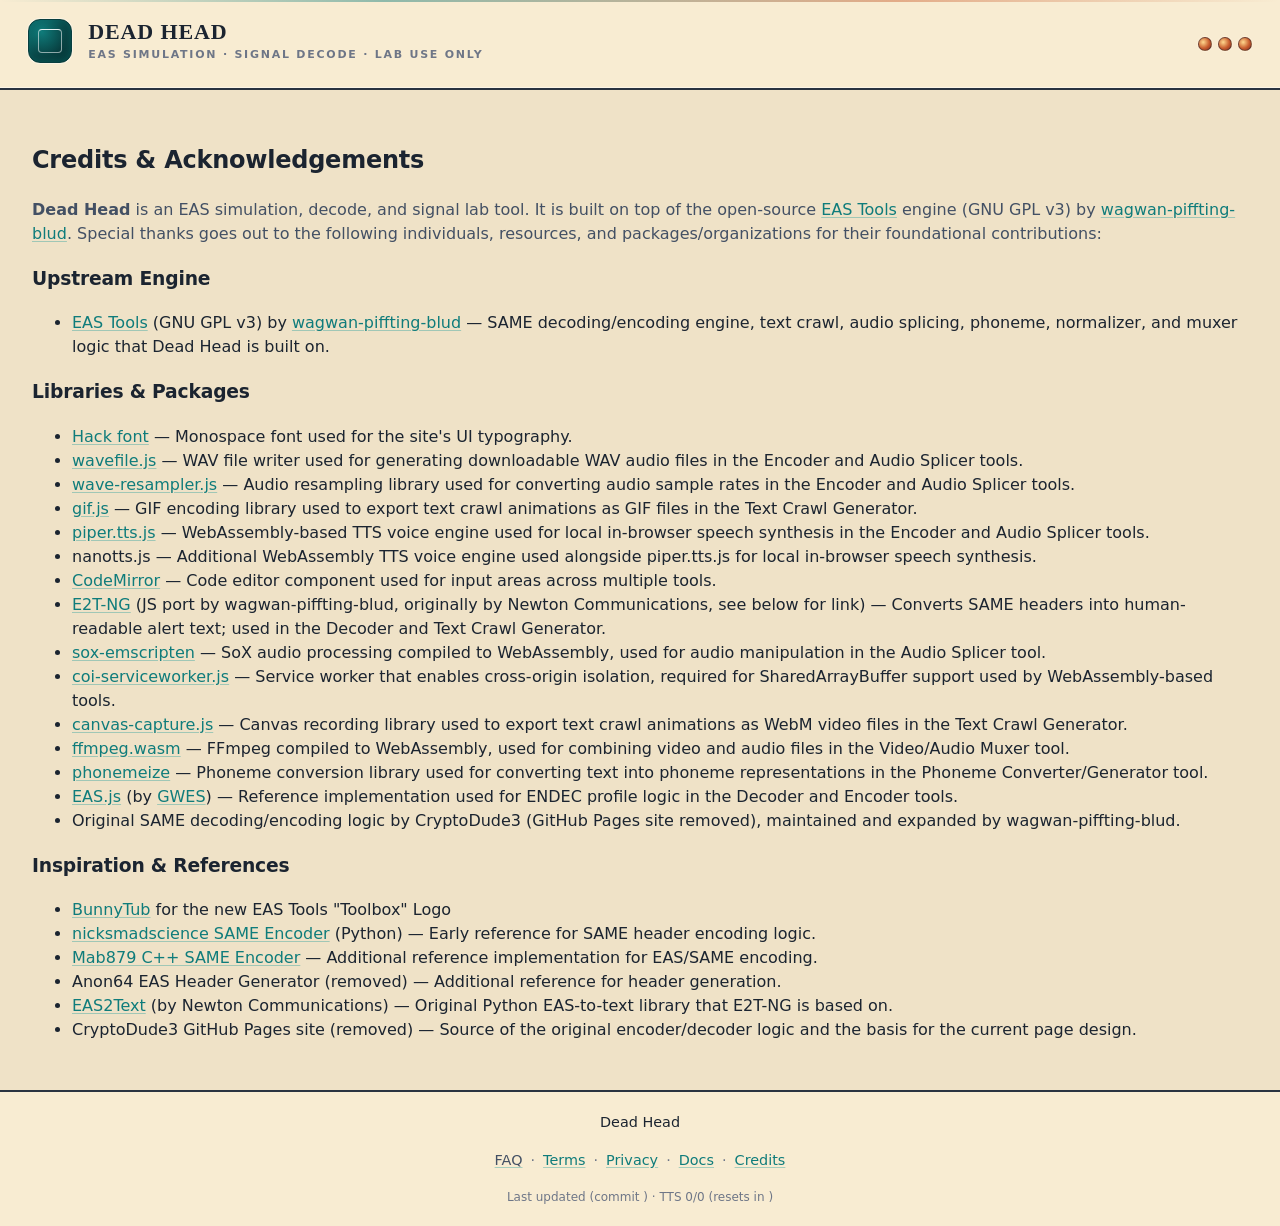
==== commit 8561de66: "Rebrand to Dead Head — replace Zero Trust Radio / buoyIQ / EAS Lab Collapses the three-tier brand hi" ====
--- a/credits.html
+++ b/credits.html
@@ -5,29 +5,29 @@
         <meta http-equiv="Content-Type" content="text/html; charset=utf-8">
         <meta name="robots" content="index, nofollow">
         <meta name="viewport" content="width=device-width, initial-scale=1">
-        <title>Credits &amp; Attribution — EAS Lab · buoyIQ · Zero Trust Radio</title>
+        <title>Credits &amp; Attribution — Dead Head</title>
         <link rel="stylesheet" href="assets/css/hack.css">
         <link rel="stylesheet" href="assets/css/style.css">
-        <link rel="stylesheet" href="assets/css/ztr-brand.css?v=20260423-navpills">
-        <meta name="title" content="Credits &amp; Attribution — EAS Lab · buoyIQ · Zero Trust Radio">
-        <meta name="description" content="Open-source credits and attribution for EAS Lab, the broadcast integrity module of buoyIQ, a Zero Trust Radio tool.">
+        <link rel="stylesheet" href="assets/css/ztr-brand.css">
+        <meta name="title" content="Credits &amp; Attribution — Dead Head">
+        <meta name="description" content="Open-source credits and attribution for Dead Head.">
         <meta name="keywords" content="zero trust radio, buoyiq, eas lab, credits, attribution, open source">
         <meta name="language" content="English">
         <meta name="image" content="https://eas.tools/assets/eas-logo-banner.png">
-        <meta name="author" content="Zero Trust Radio Alliance">
+        <meta name="author" content="Dead Head">
         <link rel="canonical" href="https://eas.tools/">
         <meta property="og:type" content="website">
-        <meta property="og:title" content="Credits &amp; Attribution — EAS Lab · buoyIQ · Zero Trust Radio">
-        <meta property="og:description" content="Open-source credits and attribution for EAS Lab, a Zero Trust Radio tool.">
+        <meta property="og:title" content="Credits &amp; Attribution — Dead Head">
+        <meta property="og:description" content="Open-source credits and attribution for Dead Head.">
         <meta property="og:url" content="https://eas.tools/">
         <meta property="og:image" content="https://eas.tools/assets/eas-logo-banner.png">
-        <meta property="og:site_name" content="Zero Trust Radio · buoyIQ">
+        <meta property="og:site_name" content="Dead Head">
         <meta name="twitter:card" content="summary">
-        <meta name="twitter:title" content="Credits &amp; Attribution — EAS Lab · buoyIQ · Zero Trust Radio">
+        <meta name="twitter:title" content="Credits &amp; Attribution — Dead Head">
         <meta name="twitter:description"
-            content="Open-source credits and attribution for EAS Lab, a Zero Trust Radio tool.">
+            content="Open-source credits and attribution for Dead Head.">
         <meta name="twitter:image" content="https://eas.tools/assets/eas-logo-banner.png">
-        <meta name="twitter:image:alt" content="Zero Trust Radio · buoyIQ · EAS Lab">
+        <meta name="twitter:image:alt" content="Dead Head">
         <!-- Cloudflare Web Analytics -->
         <script defer src='https://static.cloudflareinsights.com/beacon.min.js'
             data-cf-beacon='{"token": "de7f295c3b7d43e1a9a771246a7fdc65"}'></script>
@@ -35,15 +35,15 @@
     </head>
     <body>
         <header data-brand-header>
-            <h1><a href="./index.html">Zero Trust Radio · buoyIQ · EAS Lab — Credits &amp; Attribution</a></h1>
+            <h1><a href="./index.html">Dead Head — Credits &amp; Attribution</a></h1>
         </header>
         <main>
             <article style="padding: 2rem;">
                 <h2>Credits &amp; Acknowledgements</h2>
-                <p><strong>EAS Lab</strong> is the broadcast integrity module of <strong>buoyIQ</strong>, a <strong>Zero Trust Radio</strong> tool. It is built on top of the open-source <a href="https://github.com/wagwan-piffting-blud/eas-tools">EAS Tools</a> engine (GNU GPL v3) by <a href="https://github.com/wagwan-piffting-blud/">wagwan-piffting-blud</a>. Special thanks goes out to the following individuals, resources, and packages/organizations for their foundational contributions:</p>
+                <p><strong>Dead Head</strong> is an EAS simulation, decode, and signal lab tool. It is built on top of the open-source <a href="https://github.com/wagwan-piffting-blud/eas-tools">EAS Tools</a> engine (GNU GPL v3) by <a href="https://github.com/wagwan-piffting-blud/">wagwan-piffting-blud</a>. Special thanks goes out to the following individuals, resources, and packages/organizations for their foundational contributions:</p>
                 <h3>Upstream Engine</h3>
                 <ul>
-                    <li><a href="https://github.com/wagwan-piffting-blud/eas-tools" target="_blank" rel="noopener">EAS Tools</a> (GNU GPL v3) by <a href="https://github.com/wagwan-piffting-blud/" target="_blank" rel="noopener">wagwan-piffting-blud</a> &mdash; SAME decoding/encoding engine, text crawl, audio splicing, phoneme, normalizer, and muxer logic that EAS Lab re-presents under the Zero Trust Radio experience.</li>
+                    <li><a href="https://github.com/wagwan-piffting-blud/eas-tools" target="_blank" rel="noopener">EAS Tools</a> (GNU GPL v3) by <a href="https://github.com/wagwan-piffting-blud/" target="_blank" rel="noopener">wagwan-piffting-blud</a> &mdash; SAME decoding/encoding engine, text crawl, audio splicing, phoneme, normalizer, and muxer logic that Dead Head is built on.</li>
                 </ul>
                 <h3>Libraries &amp; Packages</h3>
                 <ul>
--- a/assets/css/ztr-brand.css
+++ b/assets/css/ztr-brand.css
@@ -1,5 +1,5 @@
 /* ============================================================
-   Zero Trust Radio · buoyIQ · EAS Lab — brand foundation (MVP)
+   Dead Head — brand foundation
    Loaded after assets/css/style.css. Conservative selectors only;
    no class renames, no JS coupling. Establishes the operational
    light console look-and-feel via design tokens.
@@ -10,34 +10,34 @@
    ----------------------------------------------------------- */
 :root {
     /* Surfaces */
-    --ztr-bg:                #eef3f5;     /* app canvas */
-    --ztr-bg-raised:         #f7fafb;     /* subtle panel tint */
-    --ztr-panel:             #ffffff;     /* primary card / panel */
-    --ztr-panel-strong:      #ffffff;
-    --ztr-panel-dark:        #2c3a4f;     /* featured dark statement card */
-    --ztr-panel-dark-text:   #d7e3ef;
-    --ztr-overlay:           rgba(24, 35, 49, 0.55);
+    --ztr-bg:                #efe2c7;
+    --ztr-bg-raised:         #f4e6ca;
+    --ztr-panel:             #f8ecd2;
+    --ztr-panel-strong:      #fff4de;
+    --ztr-panel-dark:        #112235;
+    --ztr-panel-dark-text:   #e6e3d4;
+    --ztr-overlay:           rgba(27, 36, 48, 0.55);
 
     /* Text */
-    --ztr-text:              #182331;
-    --ztr-text-secondary:    #4d6175;
-    --ztr-text-muted:        #738395;
+    --ztr-text:              #1b2430;
+    --ztr-text-secondary:    #435064;
+    --ztr-text-muted:        #6e7687;
     --ztr-text-inverse:      #ffffff;
     --ztr-text-on-accent:    #ffffff;
 
     /* Borders / dividers */
-    --ztr-border:            #cfd8df;
-    --ztr-border-strong:     #9dc7c7;
-    --ztr-border-soft:       #e3eaee;
-    --ztr-divider:           #cfd8df;
+    --ztr-border:            #2a3340;
+    --ztr-border-strong:     #1b2430;
+    --ztr-border-soft:       #c8b999;
+    --ztr-divider:           #b8a884;
 
     /* Brand accent (teal) */
-    --ztr-accent:            #0e9694;
-    --ztr-accent-hover:      #0b7f7e;
-    --ztr-accent-active:     #095f5e;
-    --ztr-accent-pale:       #dff4f3;
-    --ztr-accent-on:         #ffffff;
-    --ztr-accent-deep:       #084948;
+    --ztr-accent:            #0f7c7b;
+    --ztr-accent-hover:      #0d6767;
+    --ztr-accent-active:     #0b5354;
+    --ztr-accent-pale:       #d5ece8;
+    --ztr-accent-on:         #fff4de;
+    --ztr-accent-deep:       #083f40;
 
     /* Status / semantic */
     --ztr-ok:                #1f8a5c;
@@ -54,15 +54,15 @@
     --ztr-danger-border:     #f1b3b0;
 
     /* Slate cues retained for the EAS-alert flavor */
-    --ztr-alert:             #d96a1a;
-    --ztr-alert-soft:        #fff4ea;
+    --ztr-alert:             #c95d2e;
+    --ztr-alert-soft:        #ffe7d6;
 
     /* Radius scale */
     --ztr-radius-xs:         4px;
     --ztr-radius-sm:         6px;
-    --ztr-radius-md:         8px;
+    --ztr-radius-md:         12px;
     --ztr-radius-lg:         12px;
-    --ztr-radius-xl:         14px;
+    --ztr-radius-xl:         18px;
     --ztr-radius-pill:       999px;
 
     /* Shadow scale */
@@ -81,7 +81,8 @@
     --ztr-space-7:           40px;
 
     /* Typography */
-    --ztr-font-sans:         "Inter", "Segoe UI", system-ui, -apple-system, "Helvetica Neue", Arial, sans-serif;
+    --ztr-font-sans:         "Avenir Next", "Segoe UI", system-ui, -apple-system, "Helvetica Neue", Arial, sans-serif;
+    --ztr-font-display:      "Rockwell", "Cinzel", "Bookman Old Style", "Georgia", serif;
     --ztr-font-mono:         "Hack", "JetBrains Mono", ui-monospace, SFMono-Regular, Menlo, Consolas, monospace;
     --ztr-letter-tight:      -0.01em;
     --ztr-letter-tracked:    0.16em;
@@ -110,6 +111,10 @@
 
 body {
     background: var(--ztr-bg);
+    background-image:
+        radial-gradient(circle at 10% 10%, rgba(209, 167, 75, 0.12), transparent 48%),
+        radial-gradient(circle at 85% 20%, rgba(15, 124, 123, 0.1), transparent 50%),
+        linear-gradient(0deg, rgba(255, 255, 255, 0.12), rgba(255, 255, 255, 0.12));
     color: var(--ztr-text);
     font-family: var(--ztr-font-sans);
     -webkit-font-smoothing: antialiased;
@@ -205,8 +210,8 @@
    ----------------------------------------------------------- */
 header.ztr-header {
     background: var(--ztr-panel);
-    border-bottom: 1px solid var(--ztr-border);
-    box-shadow: var(--ztr-shadow-1);
+    border-bottom: 2px solid var(--ztr-border);
+    box-shadow: inset 0 -1px 0 rgba(255, 255, 255, 0.45), var(--ztr-shadow-1);
     padding: 0;
     min-height: var(--ztr-header-height);
     display: block;
@@ -283,6 +288,7 @@
 
 .ztr-lockup__product {
     color: var(--ztr-text);
+    font-family: var(--ztr-font-display);
     font-size: 22px;
     font-weight: 700;
     letter-spacing: 0.04em;
@@ -303,6 +309,22 @@
     font-weight: 700;
 }
 
+.ztr-header__ornament {
+    display: inline-flex;
+    align-items: center;
+    gap: 6px;
+    margin-left: auto;
+}
+
+.ztr-header__rose {
+    width: 14px;
+    height: 14px;
+    border-radius: 50%;
+    background: radial-gradient(circle at 35% 35%, #ffd78e, #c95d2e 55%, #7a2b22);
+    border: 1px solid rgba(27, 36, 48, 0.45);
+    box-shadow: 0 0 0 1px rgba(255, 244, 222, 0.6);
+}
+
 .ztr-lockup__sub {
     color: var(--ztr-text-secondary);
     font-weight: 400;
@@ -346,6 +368,14 @@
 /* Left column ----------------------------------------------- */
 .ztr-hero__title {
     min-width: 0;
+    padding: 26px;
+    border: 2px solid var(--ztr-border);
+    border-radius: var(--ztr-radius-xl);
+    background:
+        radial-gradient(circle at 12% 18%, rgba(209, 167, 75, 0.26), transparent 44%),
+        radial-gradient(circle at 82% 12%, rgba(15, 124, 123, 0.16), transparent 42%),
+        linear-gradient(180deg, rgba(255, 255, 255, 0.45), rgba(255, 244, 222, 0.7));
+    box-shadow: 0 3px 0 rgba(27, 36, 48, 0.24);
 }
 
 .ztr-hero__kicker {
@@ -367,6 +397,7 @@
 .ztr-hero__module {
     margin: 0 0 12px;
     color: var(--ztr-text);
+    font-family: var(--ztr-font-display);
     font-size: clamp(2.4rem, 4vw, 3.5rem);
     line-height: 1.05;
     font-weight: 700;
@@ -388,6 +419,25 @@
     font-size: 1.05rem;
     line-height: 1.5;
     max-width: 62ch;
+}
+
+.ztr-hero__capabilities {
+    display: grid;
+    grid-template-columns: repeat(3, minmax(0, 1fr));
+    gap: 10px;
+    margin: 0 0 16px;
+}
+
+.ztr-hero__capabilities span {
+    border: 1px solid rgba(27, 36, 48, 0.3);
+    border-radius: 12px;
+    padding: 8px 10px;
+    font-size: 0.82rem;
+    color: var(--ztr-text);
+    background: rgba(255, 244, 222, 0.75);
+    text-align: center;
+    letter-spacing: 0.08em;
+    text-transform: uppercase;
 }
 
 .ztr-hero__integration {
@@ -425,8 +475,8 @@
     min-height: 56px;
     padding: 14px 18px;
     background: var(--ztr-warn-bg);
-    border: 1px solid var(--ztr-warn-border);
-    border-left: 3px solid var(--ztr-alert);
+    border: 2px solid #c7773f;
+    border-left: 5px solid var(--ztr-alert);
     border-radius: var(--ztr-radius-lg);
     color: var(--ztr-warn-text);
     font-size: 0.95rem;
@@ -446,7 +496,7 @@
 .ztr-hero__statement {
     background: var(--ztr-panel-dark);
     color: var(--ztr-panel-dark-text);
-    border: 1px solid rgba(255, 255, 255, 0.08);
+    border: 2px solid rgba(255, 255, 255, 0.12);
     border-radius: var(--ztr-radius-xl);
     box-shadow: var(--ztr-shadow-dark);
     padding: 22px;
@@ -465,66 +515,64 @@
 #tab-set {
     display: flex;
     gap: 10px;
-    flex-wrap: wrap;
+    flex-wrap: nowrap;
     justify-content: flex-end;
     flex: 1 1 auto;
     min-width: 0;
+    overflow: hidden;
 }
 
 #nav-buttons {
     display: flex;
     gap: 10px;
-    flex-wrap: wrap;
+    flex-wrap: nowrap;
     justify-content: flex-end;
-}
-
-/* Nav pill selectors bumped to (1,1,1) specificity via #tab-set
-   so they decisively override upstream light/dark-mode overrides
-   and any other same-specificity rules regardless of cascade order. */
-#tab-set button[data-tool],
+    max-width: 100%;
+    overflow-x: auto;
+    overflow-y: hidden;
+    scrollbar-width: thin;
+    padding-bottom: 2px;
+}
+
 button[data-tool] {
-    /* Inactive pill: subtly tinted pale surface + darker text so it
-       reads clearly against the white header. */
-    background: var(--ztr-bg-raised) !important;
+    background: linear-gradient(180deg, #fdf4df 0%, #f1ddb7 100%);
     color: var(--ztr-text) !important;
-    border: 1px solid var(--ztr-border-strong) !important;
+    border: 2px solid var(--ztr-border-strong);
     border-radius: var(--ztr-radius-md);
     padding: 0 16px;
     height: 36px;
-    min-width: 110px;
+    min-width: max-content;
     display: inline-flex;
     align-items: center;
     justify-content: center;
-    font-family: var(--ztr-font-sans);
+    font-family: var(--ztr-font-display);
     font-weight: 600;
     font-size: 0.9rem;
     letter-spacing: 0.02em;
     text-transform: none;
-    box-shadow: var(--ztr-shadow-1);
-    transition: background 140ms ease, color 140ms ease, border-color 140ms ease, box-shadow 140ms ease;
-}
-
-#tab-set button[data-tool]:hover,
+    white-space: nowrap;
+    flex: 0 0 auto;
+    box-shadow: 0 2px 0 rgba(27, 36, 48, 0.35);
+    transition: transform 120ms ease, background 140ms ease, color 140ms ease, border-color 140ms ease;
+}
+
 button[data-tool]:hover {
-    background: var(--ztr-accent-pale) !important;
-    color: var(--ztr-accent-active) !important;
-    border-color: var(--ztr-accent) !important;
-    box-shadow: var(--ztr-shadow-2);
-}
-
-#tab-set button[data-tool].active,
+    background: #fff4de;
+    color: var(--ztr-accent-active);
+    border-color: var(--ztr-accent-active);
+    transform: translateY(-1px) rotate(-0.8deg);
+}
+
 button[data-tool].active {
-    /* Active pill: solid teal so selection is unmistakable. */
-    background: var(--ztr-accent) !important;
-    color: var(--ztr-accent-on) !important;
-    border-color: var(--ztr-accent-hover) !important;
-    box-shadow: 0 0 0 3px rgba(14, 150, 148, 0.18), var(--ztr-shadow-1);
-}
-
-#tab-set button[data-tool].active:hover,
-button[data-tool].active:hover {
-    background: var(--ztr-accent-hover) !important;
-    color: var(--ztr-accent-on) !important;
+    background: linear-gradient(180deg, #d1723d 0%, #b84a2c 100%);
+    color: #fff4de !important;
+    border-color: #7d2c1b;
+    box-shadow: 0 3px 0 rgba(27, 36, 48, 0.35);
+}
+
+button[data-tool]:focus-visible {
+    outline: 3px solid rgba(15, 124, 123, 0.45);
+    outline-offset: 2px;
 }
 
 /* -----------------------------------------------------------
@@ -902,6 +950,48 @@
     box-shadow: var(--ztr-shadow-1);
 }
 
+#splicer-panel .splice-grid {
+    grid-template-columns: minmax(0, 8fr) minmax(0, 4fr);
+    gap: 20px;
+}
+
+#splicer-panel .waveform-card {
+    background: linear-gradient(180deg, #0f1825 0%, #151515 100%) !important;
+    border: 2px solid #202e40 !important;
+    box-shadow: inset 0 0 0 1px rgba(255, 255, 255, 0.07), 0 4px 0 rgba(27, 36, 48, 0.4);
+    color: #dde7f3;
+}
+
+#splicer-panel #spliceWaveform {
+    border: 1px solid rgba(15, 124, 123, 0.55);
+    border-radius: 10px;
+    background:
+        linear-gradient(180deg, rgba(0, 0, 0, 0.26), rgba(0, 0, 0, 0.26)),
+        repeating-linear-gradient(90deg, rgba(255, 255, 255, 0.05) 0 1px, transparent 1px 28px);
+}
+
+#splicer-panel .splice-controls {
+    background:
+        linear-gradient(180deg, rgba(255, 244, 222, 0.95), rgba(244, 230, 202, 0.95)) !important;
+    border: 2px solid var(--ztr-border) !important;
+    box-shadow: 0 4px 0 rgba(27, 36, 48, 0.25);
+}
+
+#splicer-panel .splice-controls > div:first-child {
+    border: 2px dashed rgba(27, 36, 48, 0.5);
+    border-radius: 14px;
+    background: rgba(255, 244, 222, 0.85);
+    padding: 14px;
+    text-align: center;
+}
+
+#splicer-panel .splice-controls > div:first-child label {
+    display: block;
+    margin-bottom: 8px;
+    letter-spacing: 0.14em;
+    text-transform: uppercase;
+}
+
 .modalBox {
     background: var(--ztr-panel) !important;
     border: 1px solid var(--ztr-border-strong) !important;
@@ -958,7 +1048,7 @@
     animation: none !important;
 }
 
-#faq-link a { color: var(--ztr-accent); }
+#faq-link { color: var(--ztr-accent); }
 
 /* -----------------------------------------------------------
    13. Announcement toast retains alert cue
@@ -982,8 +1072,39 @@
 footer {
     background: var(--ztr-panel);
     color: var(--ztr-text-secondary);
-    border-top: 1px solid var(--ztr-border);
-    padding: var(--ztr-space-4) var(--ztr-space-5);
+    border-top: 2px solid var(--ztr-border);
+    padding: 10px 16px;
+    position: static !important;
+    left: auto;
+    right: auto;
+    bottom: auto !important;
+    overflow: visible !important;
+    max-height: none !important;
+    z-index: auto !important;
+}
+
+.ztr-footer {
+    display: flex;
+    flex-direction: column;
+    gap: 6px;
+    max-width: var(--ztr-shell-max);
+    margin: 0 auto;
+    align-items: center;
+}
+
+.ztr-footer__top {
+    display: flex;
+    flex-wrap: wrap;
+    justify-content: space-between;
+    align-items: baseline;
+    gap: 10px 20px;
+}
+
+.ztr-footer__meta {
+    margin: 0;
+    color: var(--ztr-text-muted);
+    font-size: 0.75rem;
+    text-align: center;
 }
 
 .ztr-footer__platform { color: var(--ztr-text); }
@@ -996,10 +1117,79 @@
     font-size: 0.8rem;
 }
 
-.footer-links { color: var(--ztr-text-secondary); }
+.ztr-metrics-bar {
+    display: grid;
+    grid-template-columns: repeat(auto-fit, minmax(180px, 1fr));
+    gap: 10px;
+}
+
+.ztr-metric {
+    background: rgba(255, 244, 222, 0.7);
+    border: 1px solid rgba(27, 36, 48, 0.26);
+    border-radius: 10px;
+    padding: 10px;
+}
+
+.ztr-metric__label {
+    display: block;
+    font-size: 0.72rem;
+    color: var(--ztr-text-secondary);
+    text-transform: uppercase;
+    letter-spacing: 0.11em;
+    margin-bottom: 6px;
+}
+
+.ztr-metric__value {
+    color: var(--ztr-text);
+    font-size: 0.85rem;
+    line-height: 1.35;
+}
+
+.ztr-metric__value--ok { color: var(--ztr-ok); }
+.ztr-metric__value a { color: var(--ztr-accent-active); }
+
+.ztr-metric__meter {
+    height: 6px;
+    border-radius: 999px;
+    background: rgba(27, 36, 48, 0.13);
+    overflow: hidden;
+    margin-bottom: 6px;
+}
+
+.ztr-metric__meter span {
+    display: block;
+    height: 100%;
+    background: linear-gradient(90deg, #0f7c7b, #d1a74b);
+}
+
+.ztr-footer__links-grid {
+    display: grid;
+    grid-template-columns: repeat(3, minmax(0, 1fr));
+    gap: 10px 20px;
+    align-items: start;
+}
+
+.footer-links { color: var(--ztr-text-secondary); list-style: none; margin: 0; padding: 0; }
+.footer-links { display: flex; flex-wrap: wrap; gap: 0; justify-content: center; }
+.footer-links li { margin: 0; }
 .footer-links a { color: var(--ztr-accent); }
 .footer-links a:visited { color: var(--ztr-accent-active); }
-.footer-links li + li::before { color: var(--ztr-text-muted); }
+.footer-links li + li::before { content: "·"; margin: 0 8px; color: var(--ztr-text-muted); }
+
+.ztr-footer__engine {
+    margin: 0;
+    color: var(--ztr-text-secondary);
+    font-size: 0.82rem;
+}
+
+.ztr-metrics-bar,
+.ztr-footer__links-grid,
+.ztr-footer__mission,
+#footer-mobile-arrow,
+#footer-mobile-tip,
+.mobileBreak {
+    display: none !important;
+}
 
 /* -----------------------------------------------------------
    15. Secondary pages (article-based privacy/terms/etc.)
@@ -1019,6 +1209,164 @@
 
 article a:visited {
     color: var(--ztr-accent-active);
+}
+
+/* -----------------------------------------------------------
+   16.5 Full spacing rework (layout rhythm + breathing room)
+   ----------------------------------------------------------- */
+:root {
+    --ztr-shell-pad-x: clamp(16px, 2.2vw, 36px);
+}
+
+.ztr-header__inner {
+    gap: 20px;
+    align-items: center;
+}
+
+.ztr-lockup__home {
+    gap: 16px;
+}
+
+#tab-set {
+    gap: 14px;
+}
+
+#nav-buttons {
+    gap: 12px;
+    padding: 4px 0 6px;
+}
+
+button[data-tool] {
+    height: 42px;
+    padding: 0 18px;
+    border-radius: 14px;
+}
+
+.ztr-hero__inner {
+    padding-top: 36px;
+    padding-bottom: 34px;
+}
+
+.ztr-hero {
+    gap: 24px;
+}
+
+.ztr-hero__title {
+    padding: 28px;
+}
+
+.ztr-hero__subhead {
+    margin-bottom: 14px;
+}
+
+.ztr-hero__body {
+    margin-bottom: 18px;
+}
+
+.ztr-hero__capabilities {
+    gap: 12px;
+    margin-bottom: 18px;
+}
+
+.ztr-hero__aside {
+    gap: 16px;
+}
+
+.ztr-badge {
+    min-height: 64px;
+    padding: 16px 20px;
+}
+
+.ztr-hero__statement {
+    padding: 24px;
+}
+
+.tool-panel {
+    padding-top: 28px;
+    padding-bottom: 42px;
+}
+
+.tool-panel > .section-heading {
+    margin-bottom: 10px !important;
+}
+
+.tool-panel > .section-subhead {
+    margin-bottom: 16px;
+}
+
+.tool-panel > hr {
+    margin: 18px auto;
+}
+
+/* Normalize stack spacing in dense control sections */
+#decoder-panel > span,
+.control-panel,
+.splice-controls > div,
+#spliceTTSGenerator,
+.splice-timeline,
+.waveform-card .guide,
+#encoder-panel select,
+#encoder-panel input,
+#encoder-panel textarea {
+    margin-bottom: 14px;
+}
+
+.splice-grid {
+    gap: 22px;
+}
+
+.waveform-card,
+.splice-controls {
+    padding: 18px;
+}
+
+.waveform-meta {
+    margin-top: 10px;
+    padding-top: 10px;
+    border-top: 1px solid rgba(255, 255, 255, 0.16);
+}
+
+.waveform-actions,
+.splice-action-grid {
+    gap: 10px;
+}
+
+.splice-action-grid button,
+.waveform-actions button {
+    min-height: 38px;
+}
+
+.splice-timeline {
+    margin-top: 20px;
+    padding: 16px;
+    border: 1px solid var(--ztr-border-soft);
+    border-radius: 12px;
+    background: rgba(255, 244, 222, 0.6);
+}
+
+footer {
+    padding-top: 20px;
+    padding-bottom: 20px;
+}
+
+.ztr-footer {
+    gap: 16px;
+}
+
+.ztr-footer__top {
+    gap: 12px 24px;
+}
+
+.ztr-metrics-bar {
+    gap: 12px;
+}
+
+.ztr-metric {
+    padding: 12px;
+}
+
+.ztr-footer__links-grid {
+    gap: 14px 24px;
 }
 
 /* -----------------------------------------------------------
@@ -1043,9 +1391,19 @@
         justify-content: flex-start;
     }
 
+    #tab-set {
+        flex-wrap: wrap;
+    }
+
+    #nav-buttons {
+        flex-wrap: wrap;
+        overflow-x: visible;
+    }
+
     .ztr-lockup__product { font-size: 18px; }
     .ztr-lockup__sub     { font-size: 14px; }
     .ztr-lockup__subtitle { display: none; }
+    .ztr-header__ornament { display: none; }
 
     .ztr-hero {
         grid-template-columns: 1fr;
@@ -1057,10 +1415,20 @@
 
     .ztr-hero__subhead { font-size: 1.05rem; }
     .ztr-hero__body    { font-size: 0.95rem; }
+    .ztr-hero__capabilities { grid-template-columns: 1fr; }
 
     .tool-panel {
         padding: var(--ztr-space-4) var(--ztr-shell-pad-x) var(--ztr-space-6);
     }
+
+    .ztr-metrics-bar {
+        grid-template-columns: repeat(3, minmax(0, 1fr));
+    }
+
+    .ztr-footer__links-grid {
+        grid-template-columns: 1fr;
+    }
+
 }
 
 /* -----------------------------------------------------------
@@ -1075,6 +1443,19 @@
 main, .tool-panel, .ztr-header__inner, .ztr-hero__inner {
     max-width: 100%;
     overflow-x: hidden;
+}
+
+/* Use normal document flow for active panel content so the page
+   renders in full height without nested middle scroll containers. */
+main {
+    overflow: visible !important;
+}
+
+.tool-panel {
+    position: relative !important;
+    inset: auto !important;
+    overflow: visible !important;
+    height: auto !important;
 }
 
 img, canvas, video, audio {
@@ -1131,8 +1512,29 @@
         padding: 16px;
     }
 
+    #tab-set {
+        gap: 10px;
+    }
+
+    #nav-buttons {
+        gap: 8px;
+    }
+
+    button[data-tool] {
+        height: 38px;
+        padding: 0 14px;
+    }
+
     .ztr-badge {
         font-size: 0.88rem;
+    }
+
+    #splicer-panel .splice-grid {
+        grid-template-columns: 1fr;
+    }
+
+    .ztr-metrics-bar {
+        grid-template-columns: 1fr;
     }
 
     /* Action buttons stretch into their row and stack cleanly. */
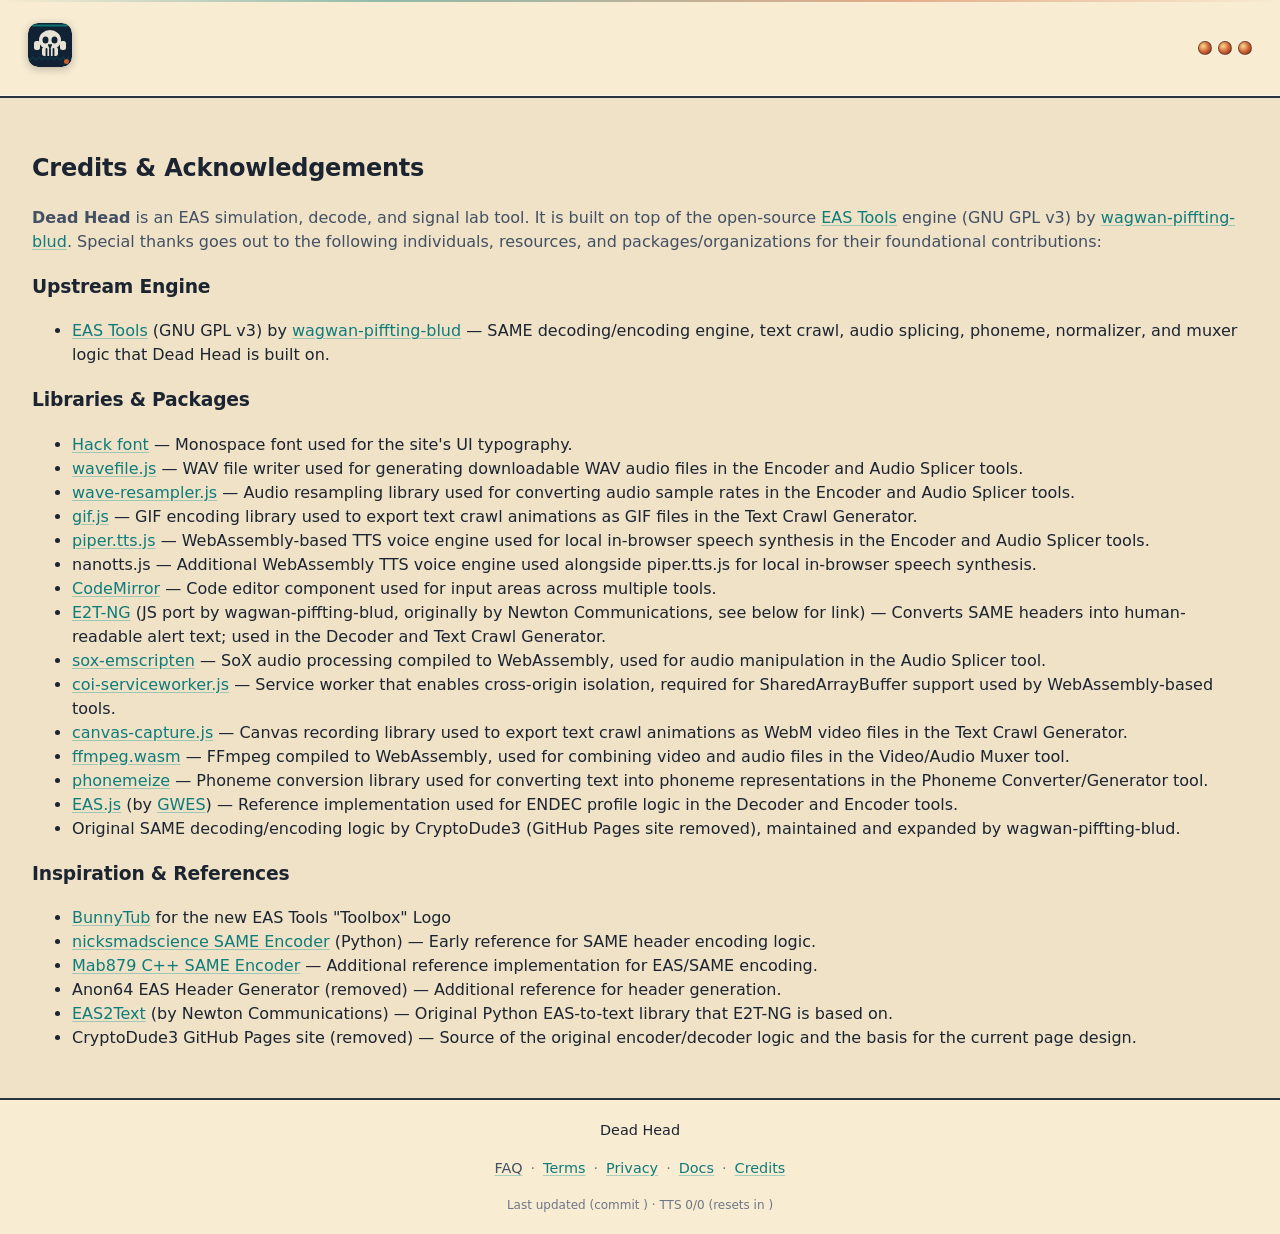
==== commit c691277e: "Add DeadHeadLogo inline SVG component, replace raster logo usage - assets/js/dead-head-logo.js: new " ====
--- a/credits.html
+++ b/credits.html
@@ -75,6 +75,7 @@
             </article>
         </main>
         <footer></footer>
+        <script src="assets/js/dead-head-logo.js"></script>
         <script src="assets/js/brand-config.js"></script>
         <script src="assets/js/footer.js"></script>
     </body>
--- a/assets/css/style.css
+++ b/assets/css/style.css
@@ -548,7 +548,7 @@
 }
 
 #eas-tools-logo {
-    background: url('../eas-tools-logo.png?v=2') no-repeat center; /* cache-busting query param */
+    background: url('../eas-tools-logo.png?v=3') no-repeat center; /* cache-busting query param */
     background-size: 115%;
     width: 3vw;
     height: 6vh;
--- a/assets/css/ztr-brand.css
+++ b/assets/css/ztr-brand.css
@@ -173,7 +173,7 @@
 :root {
     --ztr-shell-max:      1680px;
     --ztr-shell-pad-x:    28px;
-    --ztr-header-height:  88px;
+    --ztr-header-height:  96px;
 }
 
 main {
@@ -248,6 +248,76 @@
     gap: 14px;
     color: var(--ztr-text);
     text-decoration: none;
+}
+
+.dh-badge {
+    display: block;
+    flex-shrink: 0;
+    border-radius: 10px;
+    overflow: hidden;
+    box-shadow: 0 2px 8px rgba(27, 36, 48, 0.28);
+    transition: opacity 120ms ease, transform 120ms ease;
+}
+
+.ztr-lockup__home:hover .dh-badge {
+    opacity: 0.88;
+    transform: scale(0.97);
+}
+
+.ztr-lockup__sub {
+    color: var(--ztr-text-secondary);
+    font-family: var(--ztr-font-display);
+    font-size: 16px;
+    font-weight: 600;
+    letter-spacing: 0.04em;
+    margin-left: 8px;
+}
+
+.ztr-hero__logo-band {
+    margin: -28px -28px 24px -28px;
+    padding: 18px 28px;
+    background: var(--ztr-panel-dark);
+    border-radius: var(--ztr-radius-xl) var(--ztr-radius-xl) 0 0;
+    display: flex;
+    align-items: center;
+    gap: 20px;
+    overflow: hidden;
+    border-bottom: 2px solid rgba(15, 124, 123, 0.35);
+    box-shadow: inset 0 -1px 0 rgba(255,255,255,0.04);
+}
+
+.ztr-hero__logo {
+    display: block;
+    width: 80px;
+    height: 80px;
+    flex-shrink: 0;
+    border-radius: 14px;
+    box-shadow: 0 4px 16px rgba(0,0,0,0.4);
+}
+
+.ztr-hero__logo-text {
+    display: flex;
+    flex-direction: column;
+    gap: 4px;
+    min-width: 0;
+}
+
+.ztr-hero__logo-name {
+    color: #fff;
+    font-family: var(--ztr-font-display);
+    font-size: 2rem;
+    font-weight: 700;
+    letter-spacing: 0.06em;
+    text-transform: uppercase;
+    line-height: 1;
+}
+
+.ztr-hero__logo-sub {
+    color: rgba(255,255,255,0.55);
+    font-size: 0.78rem;
+    font-weight: 600;
+    letter-spacing: 0.14em;
+    text-transform: uppercase;
 }
 
 .ztr-lockup__mark {
@@ -368,14 +438,15 @@
 /* Left column ----------------------------------------------- */
 .ztr-hero__title {
     min-width: 0;
-    padding: 26px;
+    padding: 28px;
     border: 2px solid var(--ztr-border);
     border-radius: var(--ztr-radius-xl);
     background:
         radial-gradient(circle at 12% 18%, rgba(209, 167, 75, 0.26), transparent 44%),
         radial-gradient(circle at 82% 12%, rgba(15, 124, 123, 0.16), transparent 42%),
         linear-gradient(180deg, rgba(255, 255, 255, 0.45), rgba(255, 244, 222, 0.7));
-    box-shadow: 0 3px 0 rgba(27, 36, 48, 0.24);
+    box-shadow: 0 6px 0 rgba(27, 36, 48, 0.28), 0 2px 16px rgba(27, 36, 48, 0.1);
+    overflow: hidden;
 }
 
 .ztr-hero__kicker {
@@ -489,16 +560,23 @@
     height: 10px;
     border-radius: 50%;
     background: var(--ztr-alert);
-    box-shadow: 0 0 8px rgba(217, 106, 26, 0.55);
+    box-shadow: 0 0 12px rgba(217, 106, 26, 0.7);
     flex-shrink: 0;
+    animation: badge-pulse 2s ease-in-out infinite;
+}
+
+@keyframes badge-pulse {
+    0%, 100% { box-shadow: 0 0 6px rgba(201, 93, 46, 0.5); }
+    50%       { box-shadow: 0 0 16px rgba(201, 93, 46, 0.9); }
 }
 
 .ztr-hero__statement {
     background: var(--ztr-panel-dark);
     color: var(--ztr-panel-dark-text);
-    border: 2px solid rgba(255, 255, 255, 0.12);
+    border: 2px solid rgba(15, 124, 123, 0.3);
+    border-top: 2px solid rgba(15, 124, 123, 0.6);
     border-radius: var(--ztr-radius-xl);
-    box-shadow: var(--ztr-shadow-dark);
+    box-shadow: 0 8px 32px rgba(28, 45, 66, 0.3), inset 0 1px 0 rgba(255,255,255,0.06);
     padding: 22px;
 }
 
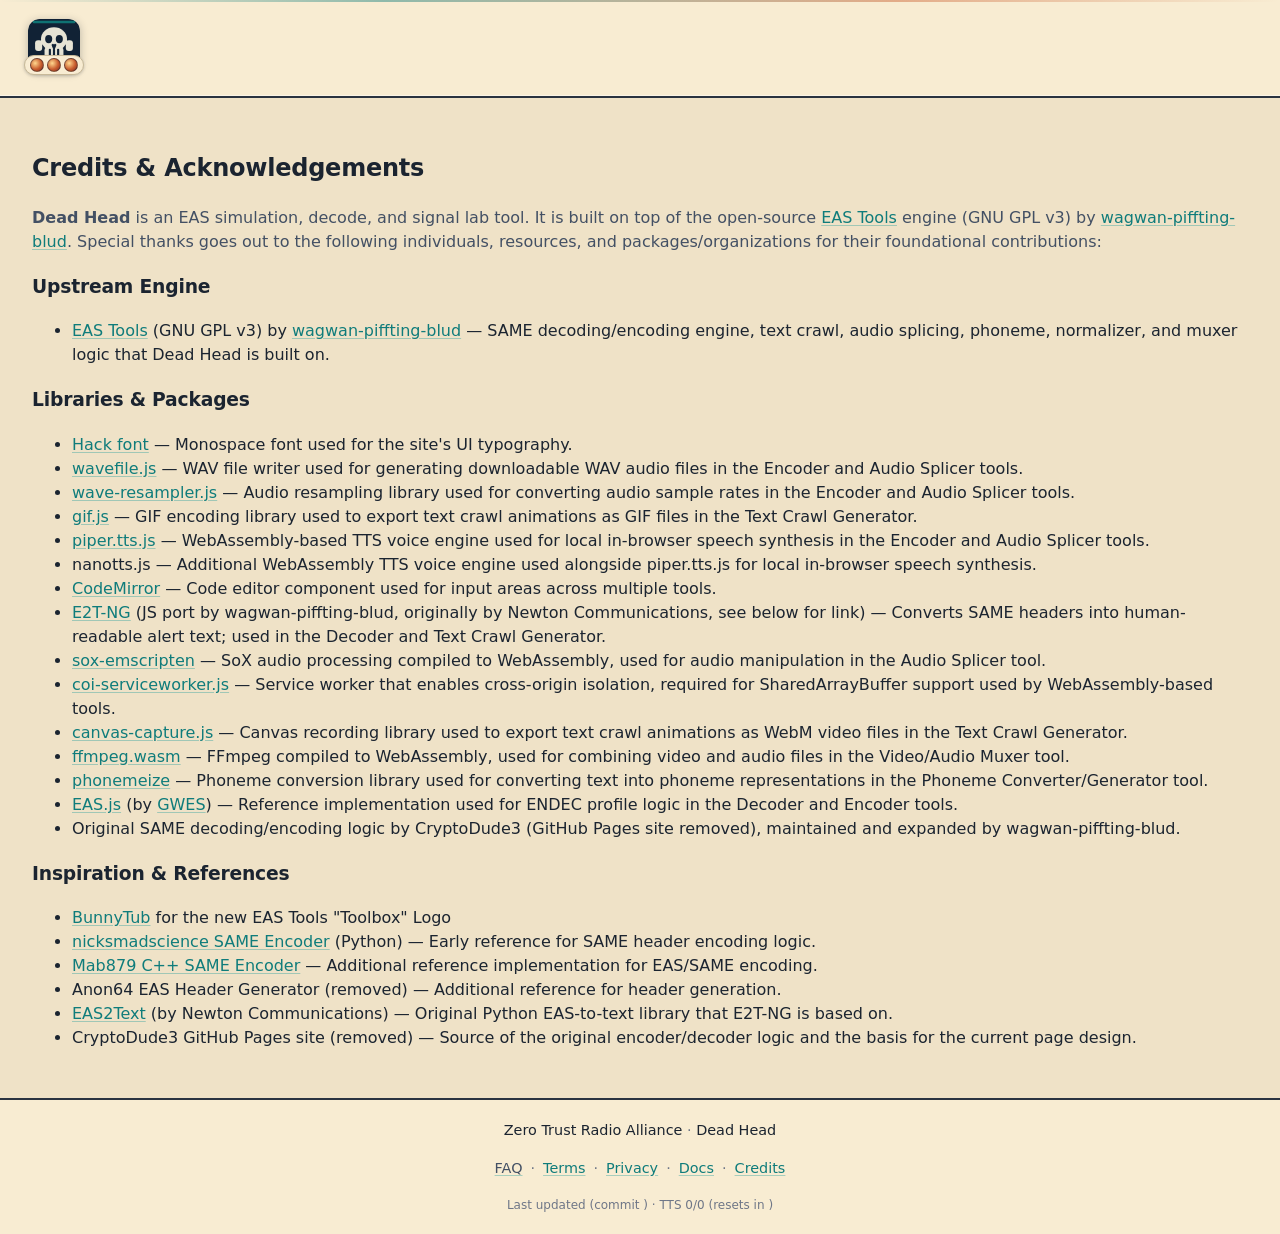
==== commit 9b8d2ef9: "Restore Zero Trust Radio as platform; update all wording for Dead Head positioning Dead Head is the " ====
--- a/credits.html
+++ b/credits.html
@@ -10,22 +10,22 @@
         <link rel="stylesheet" href="assets/css/style.css">
         <link rel="stylesheet" href="assets/css/ztr-brand.css">
         <meta name="title" content="Credits &amp; Attribution — Dead Head">
-        <meta name="description" content="Open-source credits and attribution for Dead Head.">
-        <meta name="keywords" content="zero trust radio, buoyiq, eas lab, credits, attribution, open source">
+        <meta name="description" content="Open-source credits and attribution for Dead Head, a Zero Trust Radio tool built on the EAS Tools engine.">
+        <meta name="keywords" content="zero trust radio, dead head, credits, attribution, open source, eas tools">
         <meta name="language" content="English">
         <meta name="image" content="https://eas.tools/assets/eas-logo-banner.png">
-        <meta name="author" content="Dead Head">
+        <meta name="author" content="Zero Trust Radio Alliance">
         <link rel="canonical" href="https://eas.tools/">
         <meta property="og:type" content="website">
         <meta property="og:title" content="Credits &amp; Attribution — Dead Head">
-        <meta property="og:description" content="Open-source credits and attribution for Dead Head.">
+        <meta property="og:description" content="Open-source credits for Dead Head, a Zero Trust Radio tool.">
         <meta property="og:url" content="https://eas.tools/">
         <meta property="og:image" content="https://eas.tools/assets/eas-logo-banner.png">
-        <meta property="og:site_name" content="Dead Head">
+        <meta property="og:site_name" content="Zero Trust Radio">
         <meta name="twitter:card" content="summary">
         <meta name="twitter:title" content="Credits &amp; Attribution — Dead Head">
         <meta name="twitter:description"
-            content="Open-source credits and attribution for Dead Head.">
+            content="Open-source credits for Dead Head, a Zero Trust Radio tool.">
         <meta name="twitter:image" content="https://eas.tools/assets/eas-logo-banner.png">
         <meta name="twitter:image:alt" content="Dead Head">
         <!-- Cloudflare Web Analytics -->
--- a/assets/css/ztr-brand.css
+++ b/assets/css/ztr-brand.css
@@ -264,6 +264,27 @@
     transform: scale(0.97);
 }
 
+/* Badge + status dots pinned together in header */
+.ztr-lockup__badge-wrap {
+    position: relative;
+    display: inline-flex;
+    flex-shrink: 0;
+}
+
+.ztr-lockup__status {
+    position: absolute;
+    bottom: -4px;
+    right: -4px;
+    display: flex;
+    gap: 3px;
+    align-items: center;
+    background: var(--ztr-panel);
+    border-radius: 999px;
+    padding: 2px 5px;
+    border: 1px solid var(--ztr-border-soft);
+    box-shadow: 0 1px 3px rgba(27,36,48,0.2);
+}
+
 .ztr-lockup__sub {
     color: var(--ztr-text-secondary);
     font-family: var(--ztr-font-display);
@@ -274,13 +295,13 @@
 }
 
 .ztr-hero__logo-band {
-    margin: -28px -28px 24px -28px;
-    padding: 18px 28px;
+    margin: -28px -28px 28px -28px;
+    padding: 24px 28px;
     background: var(--ztr-panel-dark);
     border-radius: var(--ztr-radius-xl) var(--ztr-radius-xl) 0 0;
     display: flex;
     align-items: center;
-    gap: 20px;
+    gap: 24px;
     overflow: hidden;
     border-bottom: 2px solid rgba(15, 124, 123, 0.35);
     box-shadow: inset 0 -1px 0 rgba(255,255,255,0.04);
@@ -298,16 +319,16 @@
 .ztr-hero__logo-text {
     display: flex;
     flex-direction: column;
-    gap: 4px;
+    gap: 6px;
     min-width: 0;
 }
 
 .ztr-hero__logo-name {
     color: #fff;
     font-family: var(--ztr-font-display);
-    font-size: 2rem;
+    font-size: clamp(2rem, 3.5vw, 2.8rem);
     font-weight: 700;
-    letter-spacing: 0.06em;
+    letter-spacing: 0.08em;
     text-transform: uppercase;
     line-height: 1;
 }
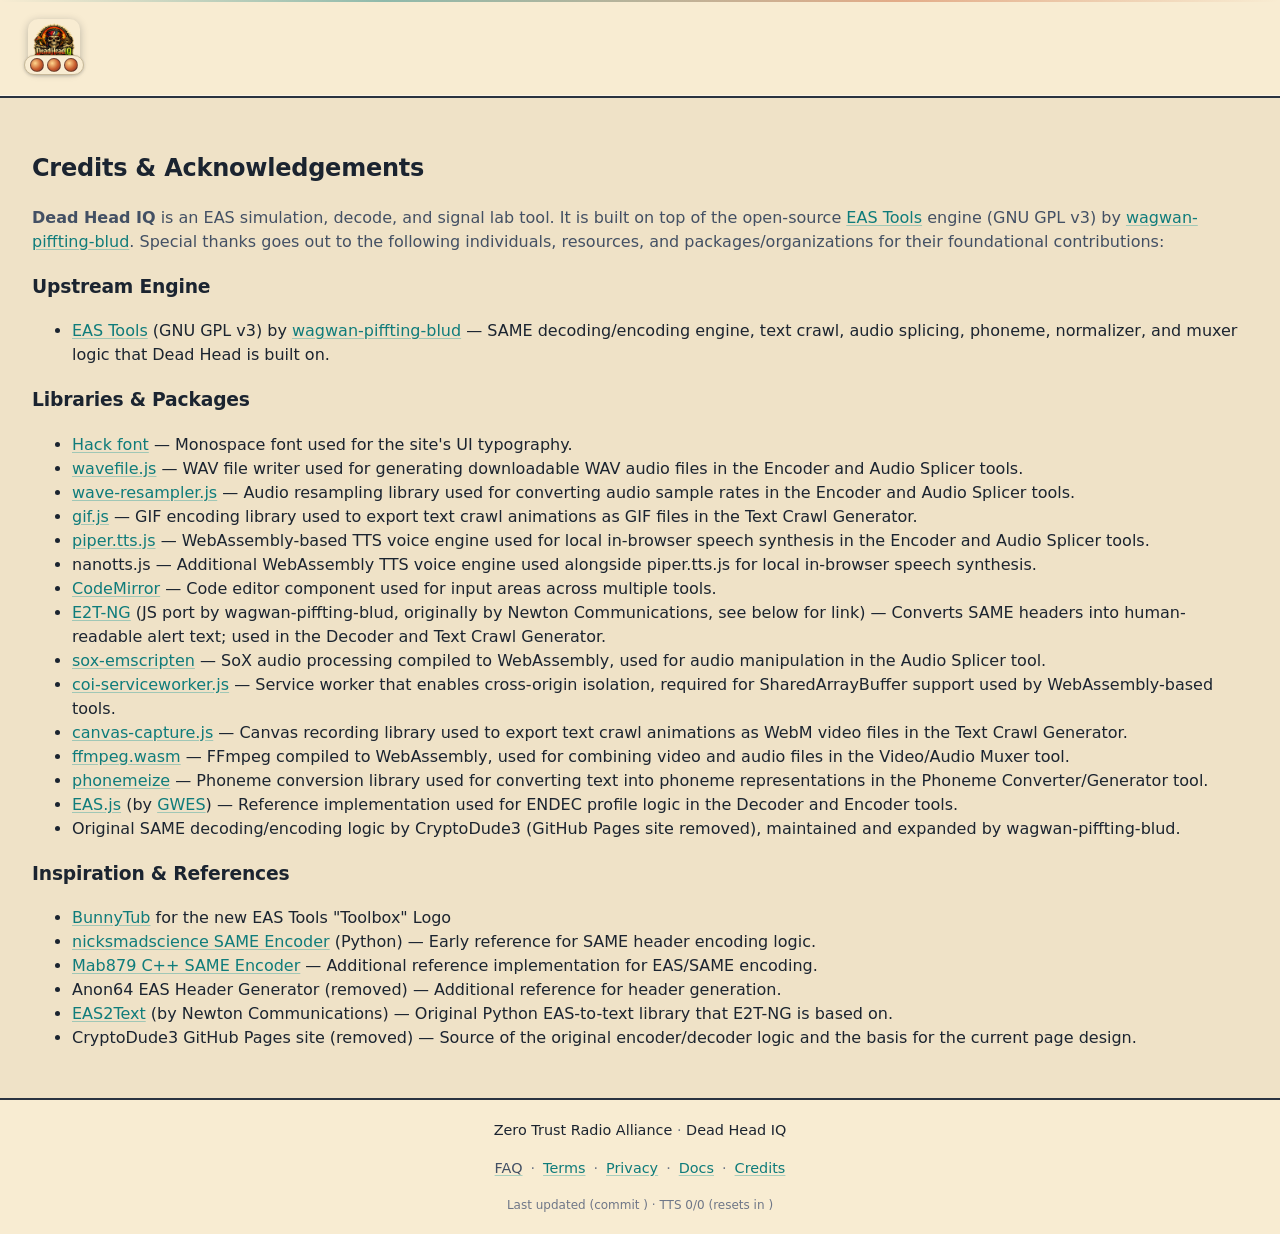
==== commit 6f1865ef: "Rebrand to Dead Head IQ; swap in PNG logo - Rename product from "Dead Head" to "Dead Head IQ" everyw" ====
--- a/credits.html
+++ b/credits.html
@@ -5,29 +5,29 @@
         <meta http-equiv="Content-Type" content="text/html; charset=utf-8">
         <meta name="robots" content="index, nofollow">
         <meta name="viewport" content="width=device-width, initial-scale=1">
-        <title>Credits &amp; Attribution — Dead Head</title>
+        <title>Credits &amp; Attribution — Dead Head IQ</title>
         <link rel="stylesheet" href="assets/css/hack.css">
         <link rel="stylesheet" href="assets/css/style.css">
         <link rel="stylesheet" href="assets/css/ztr-brand.css">
-        <meta name="title" content="Credits &amp; Attribution — Dead Head">
-        <meta name="description" content="Open-source credits and attribution for Dead Head, a Zero Trust Radio tool built on the EAS Tools engine.">
-        <meta name="keywords" content="zero trust radio, dead head, credits, attribution, open source, eas tools">
+        <meta name="title" content="Credits &amp; Attribution — Dead Head IQ">
+        <meta name="description" content="Open-source credits and attribution for Dead Head IQ, a Zero Trust Radio tool built on the EAS Tools engine.">
+        <meta name="keywords" content="zero trust radio, dead head iq, credits, attribution, open source, eas tools">
         <meta name="language" content="English">
         <meta name="image" content="https://eas.tools/assets/eas-logo-banner.png">
         <meta name="author" content="Zero Trust Radio Alliance">
         <link rel="canonical" href="https://eas.tools/">
         <meta property="og:type" content="website">
-        <meta property="og:title" content="Credits &amp; Attribution — Dead Head">
-        <meta property="og:description" content="Open-source credits for Dead Head, a Zero Trust Radio tool.">
+        <meta property="og:title" content="Credits &amp; Attribution — Dead Head IQ">
+        <meta property="og:description" content="Open-source credits for Dead Head IQ, a Zero Trust Radio tool.">
         <meta property="og:url" content="https://eas.tools/">
         <meta property="og:image" content="https://eas.tools/assets/eas-logo-banner.png">
         <meta property="og:site_name" content="Zero Trust Radio">
         <meta name="twitter:card" content="summary">
-        <meta name="twitter:title" content="Credits &amp; Attribution — Dead Head">
+        <meta name="twitter:title" content="Credits &amp; Attribution — Dead Head IQ">
         <meta name="twitter:description"
-            content="Open-source credits for Dead Head, a Zero Trust Radio tool.">
+            content="Open-source credits for Dead Head IQ, a Zero Trust Radio tool.">
         <meta name="twitter:image" content="https://eas.tools/assets/eas-logo-banner.png">
-        <meta name="twitter:image:alt" content="Dead Head">
+        <meta name="twitter:image:alt" content="Dead Head IQ">
         <!-- Cloudflare Web Analytics -->
         <script defer src='https://static.cloudflareinsights.com/beacon.min.js'
             data-cf-beacon='{"token": "de7f295c3b7d43e1a9a771246a7fdc65"}'></script>
@@ -35,12 +35,12 @@
     </head>
     <body>
         <header data-brand-header>
-            <h1><a href="./index.html">Dead Head — Credits &amp; Attribution</a></h1>
+            <h1><a href="./index.html">Dead Head IQ — Credits &amp; Attribution</a></h1>
         </header>
         <main>
             <article style="padding: 2rem;">
                 <h2>Credits &amp; Acknowledgements</h2>
-                <p><strong>Dead Head</strong> is an EAS simulation, decode, and signal lab tool. It is built on top of the open-source <a href="https://github.com/wagwan-piffting-blud/eas-tools">EAS Tools</a> engine (GNU GPL v3) by <a href="https://github.com/wagwan-piffting-blud/">wagwan-piffting-blud</a>. Special thanks goes out to the following individuals, resources, and packages/organizations for their foundational contributions:</p>
+                <p><strong>Dead Head IQ</strong> is an EAS simulation, decode, and signal lab tool. It is built on top of the open-source <a href="https://github.com/wagwan-piffting-blud/eas-tools">EAS Tools</a> engine (GNU GPL v3) by <a href="https://github.com/wagwan-piffting-blud/">wagwan-piffting-blud</a>. Special thanks goes out to the following individuals, resources, and packages/organizations for their foundational contributions:</p>
                 <h3>Upstream Engine</h3>
                 <ul>
                     <li><a href="https://github.com/wagwan-piffting-blud/eas-tools" target="_blank" rel="noopener">EAS Tools</a> (GNU GPL v3) by <a href="https://github.com/wagwan-piffting-blud/" target="_blank" rel="noopener">wagwan-piffting-blud</a> &mdash; SAME decoding/encoding engine, text crawl, audio splicing, phoneme, normalizer, and muxer logic that Dead Head is built on.</li>
@@ -75,7 +75,7 @@
             </article>
         </main>
         <footer></footer>
-        <script src="assets/js/dead-head-logo.js"></script>
+        
         <script src="assets/js/brand-config.js"></script>
         <script src="assets/js/footer.js"></script>
     </body>
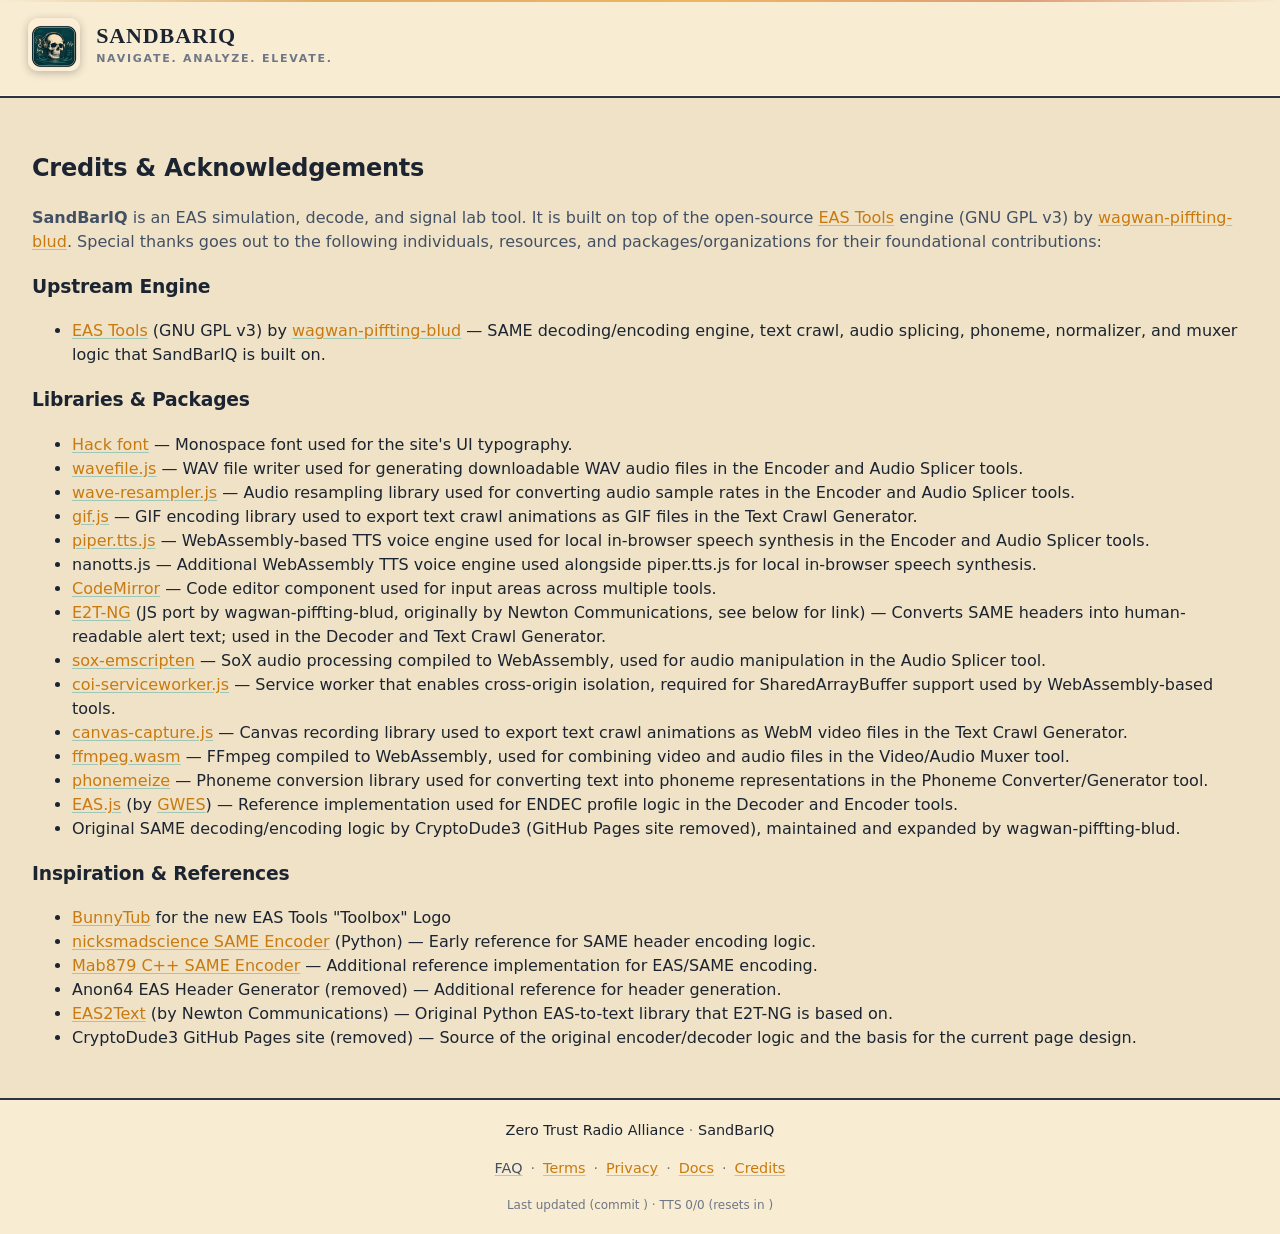
==== commit 2ba18a12: "Rebrand to SandBarIQ: amber palette, compass badge, updated copy - Rename product from Dead Head IQ " ====
--- a/credits.html
+++ b/credits.html
@@ -5,29 +5,29 @@
         <meta http-equiv="Content-Type" content="text/html; charset=utf-8">
         <meta name="robots" content="index, nofollow">
         <meta name="viewport" content="width=device-width, initial-scale=1">
-        <title>Credits &amp; Attribution — Dead Head IQ</title>
+        <title>Credits &amp; Attribution — SandBarIQ</title>
         <link rel="stylesheet" href="assets/css/hack.css">
         <link rel="stylesheet" href="assets/css/style.css">
         <link rel="stylesheet" href="assets/css/ztr-brand.css">
-        <meta name="title" content="Credits &amp; Attribution — Dead Head IQ">
-        <meta name="description" content="Open-source credits and attribution for Dead Head IQ, a Zero Trust Radio tool built on the EAS Tools engine.">
-        <meta name="keywords" content="zero trust radio, dead head iq, credits, attribution, open source, eas tools">
+        <meta name="title" content="Credits &amp; Attribution — SandBarIQ">
+        <meta name="description" content="Open-source credits and attribution for SandBarIQ, a Zero Trust Radio tool built on the EAS Tools engine.">
+        <meta name="keywords" content="zero trust radio, sandbariq, credits, attribution, open source, eas tools">
         <meta name="language" content="English">
         <meta name="image" content="https://eas.tools/assets/eas-logo-banner.png">
         <meta name="author" content="Zero Trust Radio Alliance">
         <link rel="canonical" href="https://eas.tools/">
         <meta property="og:type" content="website">
-        <meta property="og:title" content="Credits &amp; Attribution — Dead Head IQ">
-        <meta property="og:description" content="Open-source credits for Dead Head IQ, a Zero Trust Radio tool.">
+        <meta property="og:title" content="Credits &amp; Attribution — SandBarIQ">
+        <meta property="og:description" content="Open-source credits for SandBarIQ, a Zero Trust Radio tool.">
         <meta property="og:url" content="https://eas.tools/">
         <meta property="og:image" content="https://eas.tools/assets/eas-logo-banner.png">
         <meta property="og:site_name" content="Zero Trust Radio">
         <meta name="twitter:card" content="summary">
-        <meta name="twitter:title" content="Credits &amp; Attribution — Dead Head IQ">
+        <meta name="twitter:title" content="Credits &amp; Attribution — SandBarIQ">
         <meta name="twitter:description"
-            content="Open-source credits for Dead Head IQ, a Zero Trust Radio tool.">
+            content="Open-source credits for SandBarIQ, a Zero Trust Radio tool.">
         <meta name="twitter:image" content="https://eas.tools/assets/eas-logo-banner.png">
-        <meta name="twitter:image:alt" content="Dead Head IQ">
+        <meta name="twitter:image:alt" content="SandBarIQ">
         <!-- Cloudflare Web Analytics -->
         <script defer src='https://static.cloudflareinsights.com/beacon.min.js'
             data-cf-beacon='{"token": "de7f295c3b7d43e1a9a771246a7fdc65"}'></script>
@@ -35,15 +35,15 @@
     </head>
     <body>
         <header data-brand-header>
-            <h1><a href="./index.html">Dead Head IQ — Credits &amp; Attribution</a></h1>
+            <h1><a href="./index.html">SandBarIQ — Credits &amp; Attribution</a></h1>
         </header>
         <main>
             <article style="padding: 2rem;">
                 <h2>Credits &amp; Acknowledgements</h2>
-                <p><strong>Dead Head IQ</strong> is an EAS simulation, decode, and signal lab tool. It is built on top of the open-source <a href="https://github.com/wagwan-piffting-blud/eas-tools">EAS Tools</a> engine (GNU GPL v3) by <a href="https://github.com/wagwan-piffting-blud/">wagwan-piffting-blud</a>. Special thanks goes out to the following individuals, resources, and packages/organizations for their foundational contributions:</p>
+                <p><strong>SandBarIQ</strong> is an EAS simulation, decode, and signal lab tool. It is built on top of the open-source <a href="https://github.com/wagwan-piffting-blud/eas-tools">EAS Tools</a> engine (GNU GPL v3) by <a href="https://github.com/wagwan-piffting-blud/">wagwan-piffting-blud</a>. Special thanks goes out to the following individuals, resources, and packages/organizations for their foundational contributions:</p>
                 <h3>Upstream Engine</h3>
                 <ul>
-                    <li><a href="https://github.com/wagwan-piffting-blud/eas-tools" target="_blank" rel="noopener">EAS Tools</a> (GNU GPL v3) by <a href="https://github.com/wagwan-piffting-blud/" target="_blank" rel="noopener">wagwan-piffting-blud</a> &mdash; SAME decoding/encoding engine, text crawl, audio splicing, phoneme, normalizer, and muxer logic that Dead Head is built on.</li>
+                    <li><a href="https://github.com/wagwan-piffting-blud/eas-tools" target="_blank" rel="noopener">EAS Tools</a> (GNU GPL v3) by <a href="https://github.com/wagwan-piffting-blud/" target="_blank" rel="noopener">wagwan-piffting-blud</a> &mdash; SAME decoding/encoding engine, text crawl, audio splicing, phoneme, normalizer, and muxer logic that SandBarIQ is built on.</li>
                 </ul>
                 <h3>Libraries &amp; Packages</h3>
                 <ul>
--- a/assets/css/ztr-brand.css
+++ b/assets/css/ztr-brand.css
@@ -1,5 +1,5 @@
 /* ============================================================
-   Dead Head — brand foundation
+   SandBarIQ — brand foundation
    Loaded after assets/css/style.css. Conservative selectors only;
    no class renames, no JS coupling. Establishes the operational
    light console look-and-feel via design tokens.
@@ -31,13 +31,13 @@
     --ztr-border-soft:       #c8b999;
     --ztr-divider:           #b8a884;
 
-    /* Brand accent (teal) */
-    --ztr-accent:            #0f7c7b;
-    --ztr-accent-hover:      #0d6767;
-    --ztr-accent-active:     #0b5354;
-    --ztr-accent-pale:       #d5ece8;
-    --ztr-accent-on:         #fff4de;
-    --ztr-accent-deep:       #083f40;
+    /* Brand accent (warm amber) */
+    --ztr-accent:            #c97a0e;
+    --ztr-accent-hover:      #a96208;
+    --ztr-accent-active:     #8a4e06;
+    --ztr-accent-pale:       #fde8c4;
+    --ztr-accent-on:         #fff8ed;
+    --ztr-accent-deep:       #4a2805;
 
     /* Status / semantic */
     --ztr-ok:                #1f8a5c;
@@ -112,9 +112,9 @@
 body {
     background: var(--ztr-bg);
     background-image:
-        radial-gradient(circle at 10% 10%, rgba(209, 167, 75, 0.12), transparent 48%),
-        radial-gradient(circle at 85% 20%, rgba(15, 124, 123, 0.1), transparent 50%),
-        linear-gradient(0deg, rgba(255, 255, 255, 0.12), rgba(255, 255, 255, 0.12));
+        radial-gradient(circle at 10% 10%, rgba(232, 134, 10, 0.10), transparent 48%),
+        radial-gradient(circle at 82% 18%, rgba(201, 122, 14, 0.08), transparent 50%),
+        linear-gradient(180deg, rgba(255, 248, 237, 0.18), rgba(245, 233, 204, 0.22));
     color: var(--ztr-text);
     font-family: var(--ztr-font-sans);
     -webkit-font-smoothing: antialiased;
@@ -223,8 +223,8 @@
     position: absolute;
     inset: 0 0 auto 0;
     height: 2px;
-    background: linear-gradient(90deg, transparent, var(--ztr-accent) 30%, var(--ztr-alert) 70%, transparent);
-    opacity: 0.45;
+    background: linear-gradient(90deg, transparent, var(--ztr-accent) 25%, #e8860a 55%, var(--ztr-alert) 80%, transparent);
+    opacity: 0.55;
 }
 
 .ztr-header__inner {
@@ -303,7 +303,7 @@
     align-items: center;
     gap: 24px;
     overflow: hidden;
-    border-bottom: 2px solid rgba(15, 124, 123, 0.35);
+    border-bottom: 2px solid rgba(201, 122, 14, 0.35);
     box-shadow: inset 0 -1px 0 rgba(255,255,255,0.04);
 }
 
@@ -346,9 +346,9 @@
     height: 44px;
     border-radius: 12px;
     background:
-        radial-gradient(circle at 30% 28%, var(--ztr-accent) 0%, var(--ztr-accent-deep) 60%, #04302f 100%);
+        radial-gradient(circle at 30% 28%, #e8a430 0%, var(--ztr-accent-deep) 60%, #2a1402 100%);
     border: 1px solid var(--ztr-accent-deep);
-    box-shadow: inset 0 0 10px rgba(14, 150, 148, 0.4), 0 0 0 1px rgba(255,255,255,0.4);
+    box-shadow: inset 0 0 10px rgba(232, 134, 10, 0.4), 0 0 0 1px rgba(255,255,255,0.4);
     position: relative;
     flex-shrink: 0;
 }
@@ -463,9 +463,9 @@
     border: 2px solid var(--ztr-border);
     border-radius: var(--ztr-radius-xl);
     background:
-        radial-gradient(circle at 12% 18%, rgba(209, 167, 75, 0.26), transparent 44%),
-        radial-gradient(circle at 82% 12%, rgba(15, 124, 123, 0.16), transparent 42%),
-        linear-gradient(180deg, rgba(255, 255, 255, 0.45), rgba(255, 244, 222, 0.7));
+        radial-gradient(circle at 12% 18%, rgba(232, 134, 10, 0.18), transparent 44%),
+        radial-gradient(circle at 82% 12%, rgba(201, 122, 14, 0.12), transparent 42%),
+        linear-gradient(180deg, rgba(255, 255, 255, 0.45), rgba(255, 248, 237, 0.7));
     box-shadow: 0 6px 0 rgba(27, 36, 48, 0.28), 0 2px 16px rgba(27, 36, 48, 0.1);
     overflow: hidden;
 }
@@ -548,7 +548,7 @@
     height: 6px;
     border-radius: 50%;
     background: var(--ztr-accent);
-    box-shadow: 0 0 0 3px rgba(14, 150, 148, 0.18);
+    box-shadow: 0 0 0 3px rgba(201, 122, 14, 0.18);
     flex-shrink: 0;
 }
 
@@ -594,8 +594,8 @@
 .ztr-hero__statement {
     background: var(--ztr-panel-dark);
     color: var(--ztr-panel-dark-text);
-    border: 2px solid rgba(15, 124, 123, 0.3);
-    border-top: 2px solid rgba(15, 124, 123, 0.6);
+    border: 2px solid rgba(201, 122, 14, 0.25);
+    border-top: 2px solid rgba(232, 134, 10, 0.55);
     border-radius: var(--ztr-radius-xl);
     box-shadow: 0 8px 32px rgba(28, 45, 66, 0.3), inset 0 1px 0 rgba(255,255,255,0.06);
     padding: 22px;
@@ -670,7 +670,7 @@
 }
 
 button[data-tool]:focus-visible {
-    outline: 3px solid rgba(15, 124, 123, 0.45);
+    outline: 3px solid rgba(201, 122, 14, 0.45);
     outline-offset: 2px;
 }
 
@@ -691,7 +691,7 @@
 
 .section-heading::before {
     background: var(--ztr-accent);
-    box-shadow: 0 0 0 3px rgba(14, 150, 148, 0.18);
+    box-shadow: 0 0 0 3px rgba(201, 122, 14, 0.18);
 }
 
 .section-subhead {
@@ -786,7 +786,7 @@
     outline: 2px solid var(--ztr-accent);
     outline-offset: 2px;
     border-color: var(--ztr-accent);
-    box-shadow: 0 0 0 3px rgba(14, 150, 148, 0.18);
+    box-shadow: 0 0 0 3px rgba(201, 122, 14, 0.18);
 }
 
 /* -----------------------------------------------------------
@@ -1062,7 +1062,7 @@
 }
 
 #splicer-panel #spliceWaveform {
-    border: 1px solid rgba(15, 124, 123, 0.55);
+    border: 1px solid rgba(201, 122, 14, 0.45);
     border-radius: 10px;
     background:
         linear-gradient(180deg, rgba(0, 0, 0, 0.26), rgba(0, 0, 0, 0.26)),
@@ -1258,7 +1258,7 @@
 .ztr-metric__meter span {
     display: block;
     height: 100%;
-    background: linear-gradient(90deg, #0f7c7b, #d1a74b);
+    background: linear-gradient(90deg, #c97a0e, #e8c060);
 }
 
 .ztr-footer__links-grid {
